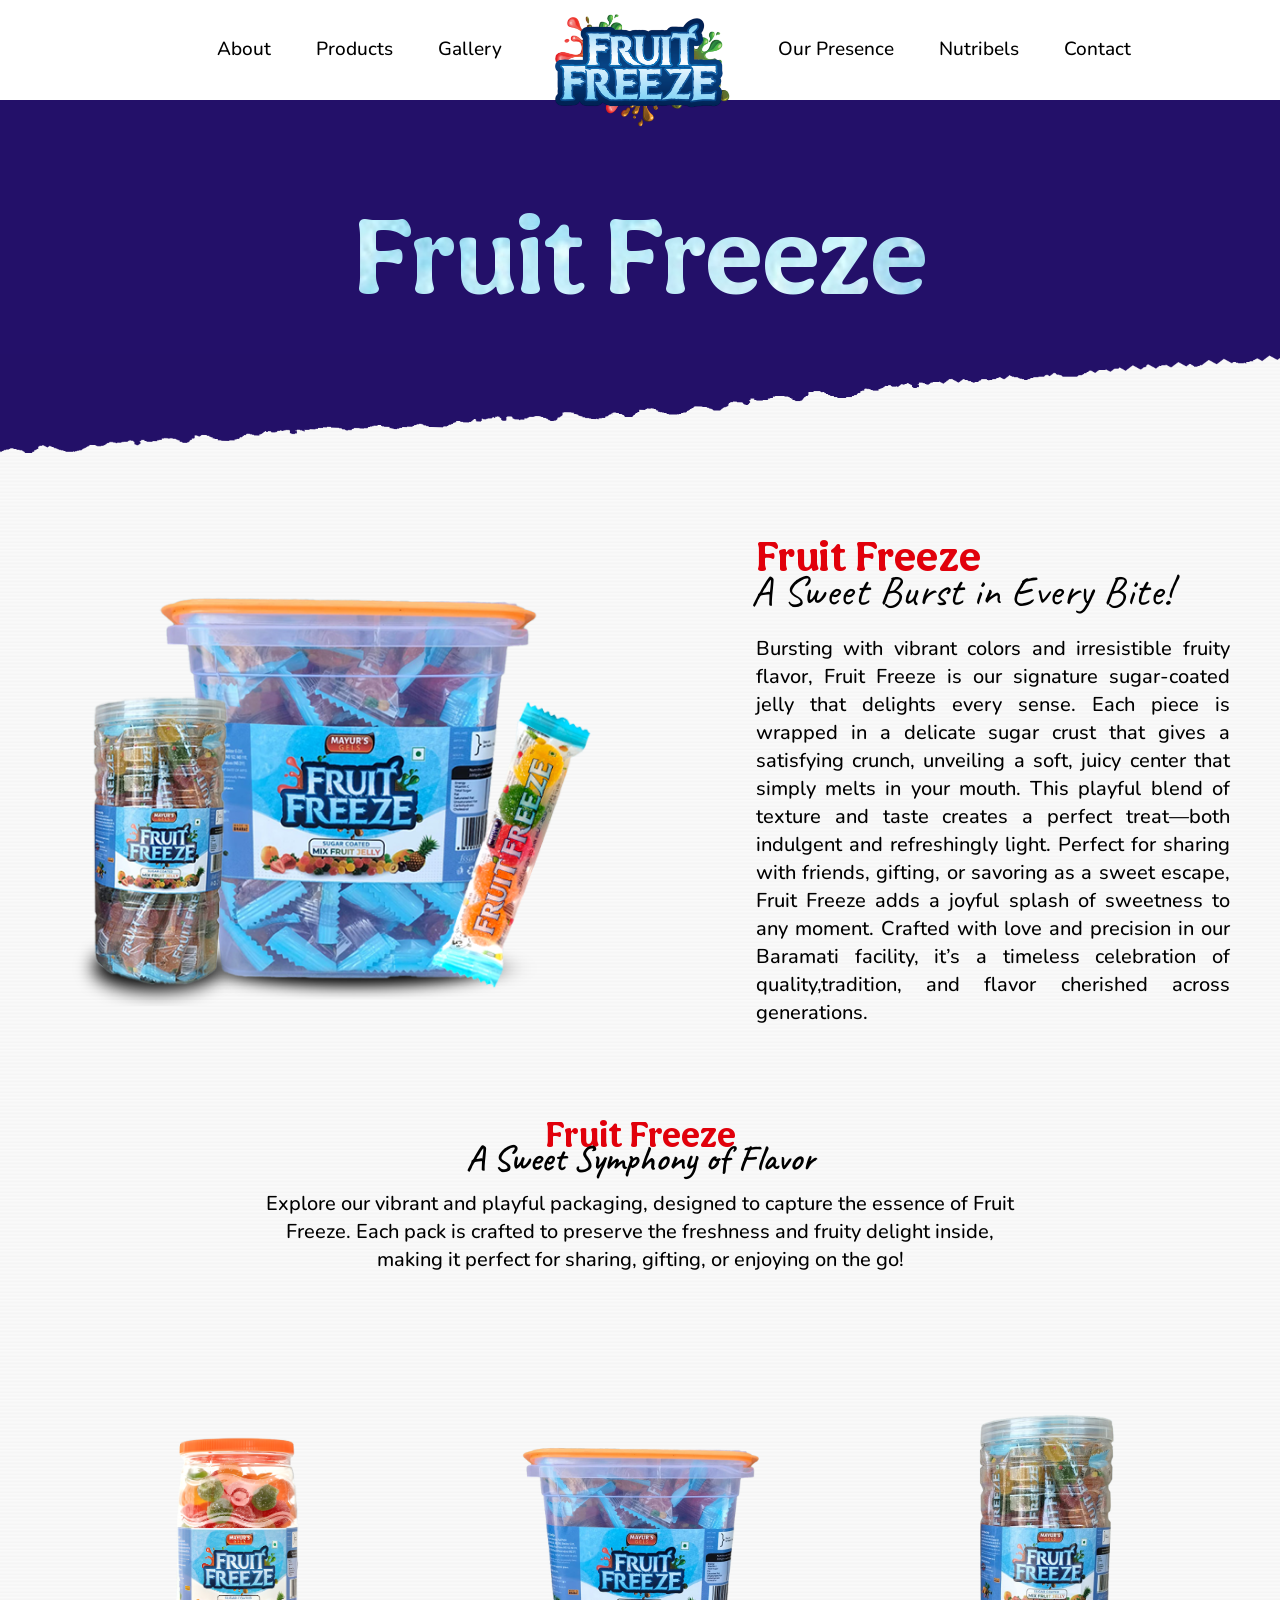
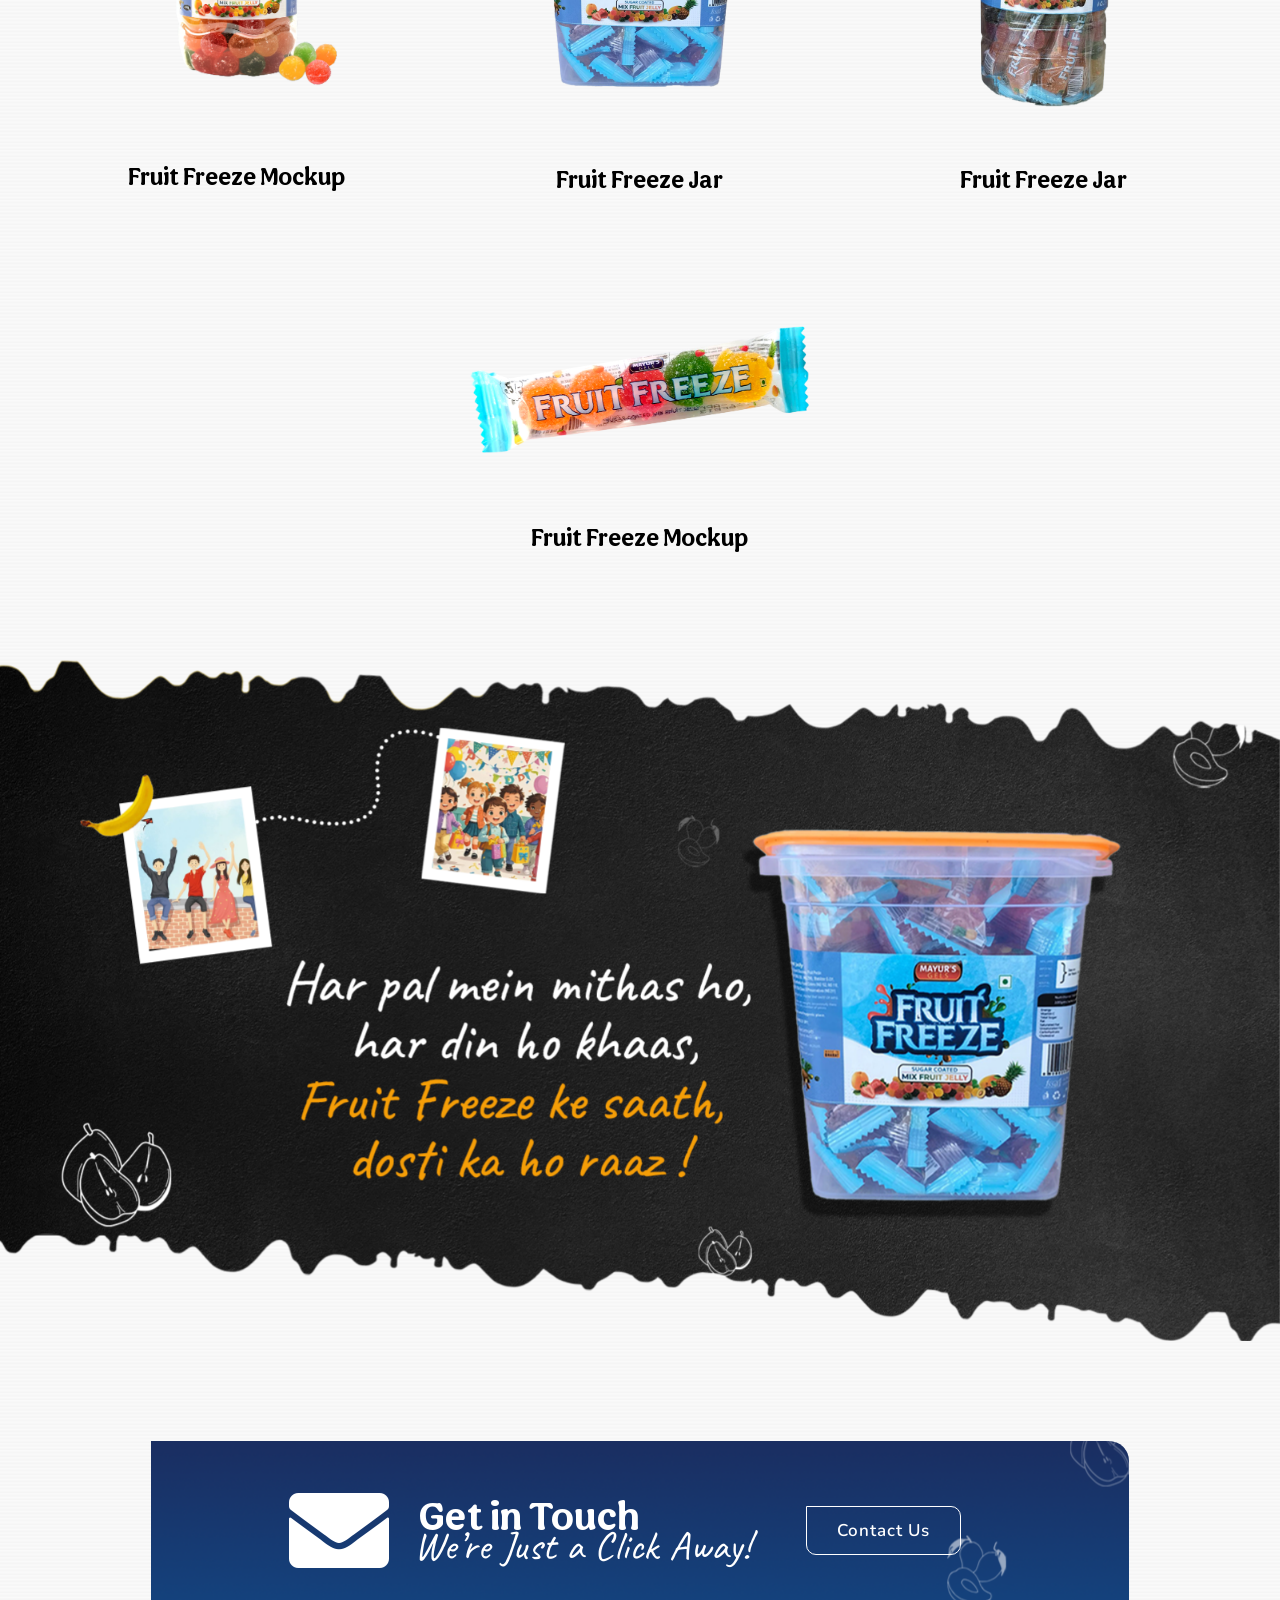
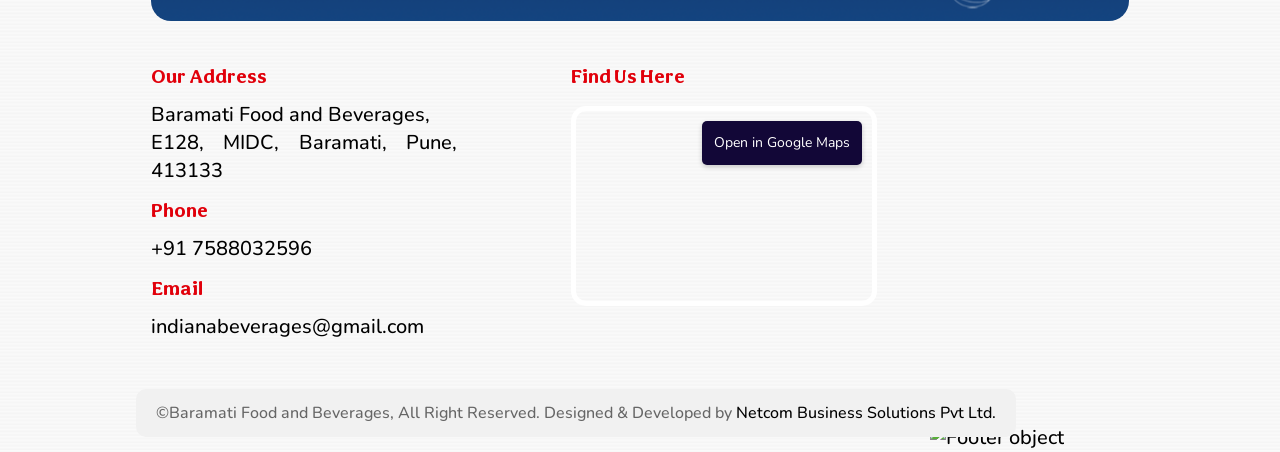
==== Products/Fruit Freeze.html @ d618f3f9 "first commit" ====
<!doctype html>
<html lang="en-US">

<!-- Added by HTTrack -->
<meta http-equiv="content-type" content="text/html;charset=UTF-8" /><!-- /Added by HTTrack -->

<head>
	<meta charset="UTF-8">
	<meta name="viewport" content="width=device-width, initial-scale=1">
	<link rel="profile" href="https://gmpg.org/xfn/11">


	<!-- This site is optimized with the Yoast SEO plugin v16.0.2 - https://yoast.com/wordpress/plugins/seo/ -->
	<title>Fruit Freeze | Baramati Foods and Beverages</title>
	<meta name="robots" content="index, follow, max-snippet:-1, max-image-preview:large, max-video-preview:-1" />
	<link rel="canonical" href="index.html" />
	<meta property="og:locale" content="en_US" />
	<meta property="og:type" content="article" />
	<meta property="og:title" content="About | Anand Namkeen" />
	<meta property="og:url" content="index.html" />
	<meta property="og:site_name" content="Anand Namkeen" />
	<meta property="article:modified_time" content="2021-05-14T07:44:01+00:00" />
	<meta name="twitter:card" content="summary_large_image" />
	<meta name="twitter:label1" content="Est. reading time">
	<meta name="twitter:data1" content="2 minutes">
	<script type="application/ld+json"
		class="yoast-schema-graph">{"@context":"https://schema.org","@graph":[{"@type":"WebSite","@id":"https://anandnamkeen.com/#website","url":"https://anandnamkeen.com/","name":"Anand Namkeen","description":"Just another WordPress site","potentialAction":[{"@type":"SearchAction","target":"https://anandnamkeen.com/?s={search_term_string}","query-input":"required name=search_term_string"}],"inLanguage":"en-US"},{"@type":"WebPage","@id":"https://anandnamkeen.com/about/#webpage","url":"https://anandnamkeen.com/about/","name":"About | Anand Namkeen","isPartOf":{"@id":"https://anandnamkeen.com/#website"},"datePublished":"2021-01-05T09:15:41+00:00","dateModified":"2021-05-14T07:44:01+00:00","breadcrumb":{"@id":"https://anandnamkeen.com/about/#breadcrumb"},"inLanguage":"en-US","potentialAction":[{"@type":"ReadAction","target":["https://anandnamkeen.com/about/"]}]},{"@type":"BreadcrumbList","@id":"https://anandnamkeen.com/about/#breadcrumb","itemListElement":[{"@type":"ListItem","position":1,"item":{"@type":"WebPage","@id":"http://anandnamkeen.com/","url":"http://anandnamkeen.com/","name":"Home"}},{"@type":"ListItem","position":2,"item":{"@type":"WebPage","@id":"https://anandnamkeen.com/about/","url":"https://anandnamkeen.com/about/","name":"About"}}]}]}</script>
	<!-- / Yoast SEO plugin. -->


	<link rel='dns-prefetch' href='http://www.google.com/' />
	<link rel='dns-prefetch' href='http://fonts.googleapis.com/' />
	<link rel='dns-prefetch' href='http://cdnjs.cloudflare.com/' />
	<link rel='dns-prefetch' href='http://s.w.org/' />
	<link rel="alternate" type="application/rss+xml" title="Anand Namkeen &raquo; Feed" href="../feed/index.html" />
	<link rel="alternate" type="application/rss+xml" title="Anand Namkeen &raquo; Comments Feed"
		href="../comments/feed/index.html" />
	<script>
		window._wpemojiSettings = { "baseUrl": "https:\/\/s.w.org\/images\/core\/emoji\/13.0.1\/72x72\/", "ext": ".png", "svgUrl": "https:\/\/s.w.org\/images\/core\/emoji\/13.0.1\/svg\/", "svgExt": ".svg", "source": { "concatemoji": "https:\/\/anandnamkeen.com\/wp-includes\/js\/wp-emoji-release.min.js?ver=5.6" } };
		!function (e, a, t) { var r, n, o, i, p = a.createElement("canvas"), s = p.getContext && p.getContext("2d"); function c(e, t) { var a = String.fromCharCode; s.clearRect(0, 0, p.width, p.height), s.fillText(a.apply(this, e), 0, 0); var r = p.toDataURL(); return s.clearRect(0, 0, p.width, p.height), s.fillText(a.apply(this, t), 0, 0), r === p.toDataURL() } function l(e) { if (!s || !s.fillText) return !1; switch (s.textBaseline = "top", s.font = "600 32px Arial", e) { case "flag": return !c([127987, 65039, 8205, 9895, 65039], [127987, 65039, 8203, 9895, 65039]) && (!c([55356, 56826, 55356, 56819], [55356, 56826, 8203, 55356, 56819]) && !c([55356, 57332, 56128, 56423, 56128, 56418, 56128, 56421, 56128, 56430, 56128, 56423, 56128, 56447], [55356, 57332, 8203, 56128, 56423, 8203, 56128, 56418, 8203, 56128, 56421, 8203, 56128, 56430, 8203, 56128, 56423, 8203, 56128, 56447])); case "emoji": return !c([55357, 56424, 8205, 55356, 57212], [55357, 56424, 8203, 55356, 57212]) }return !1 } function d(e) { var t = a.createElement("script"); t.src = e, t.defer = t.type = "text/javascript", a.getElementsByTagName("head")[0].appendChild(t) } for (i = Array("flag", "emoji"), t.supports = { everything: !0, everythingExceptFlag: !0 }, o = 0; o < i.length; o++)t.supports[i[o]] = l(i[o]), t.supports.everything = t.supports.everything && t.supports[i[o]], "flag" !== i[o] && (t.supports.everythingExceptFlag = t.supports.everythingExceptFlag && t.supports[i[o]]); t.supports.everythingExceptFlag = t.supports.everythingExceptFlag && !t.supports.flag, t.DOMReady = !1, t.readyCallback = function () { t.DOMReady = !0 }, t.supports.everything || (n = function () { t.readyCallback() }, a.addEventListener ? (a.addEventListener("DOMContentLoaded", n, !1), e.addEventListener("load", n, !1)) : (e.attachEvent("onload", n), a.attachEvent("onreadystatechange", function () { "complete" === a.readyState && t.readyCallback() })), (r = t.source || {}).concatemoji ? d(r.concatemoji) : r.wpemoji && r.twemoji && (d(r.twemoji), d(r.wpemoji))) }(window, document, window._wpemojiSettings);
	</script>
	<style>
		img.wp-smiley,
		img.emoji {
			display: inline !important;
			border: none !important;
			box-shadow: none !important;
			height: 1em !important;
			width: 1em !important;
			margin: 0 .07em !important;
			vertical-align: -0.1em !important;
			background: none !important;
			padding: 0 !important;
		}
	</style>
	<link rel='stylesheet' id='wp-block-library-css'
		href='../wp-includes/css/dist/block-library/style.min40df.css?ver=5.6' media='all' />
	<link rel='stylesheet' id='contact-form-7-css'
		href='../ast/plugins/contact-form-7/includes/css/styles9dff.css?ver=5.3.2' media='all' />
	<link rel='stylesheet' id='anand-namkeen-style-css' href='../ast/themes/anand-namkeen/style8a54.css?ver=1.0.0'
		media='all' />
	<link rel='stylesheet' id='anamkeen-Patua-One-Font-css-css'
		href='https://fonts.googleapis.com/css2?family=Patua+One&amp;display=swap&amp;ver=1.0' media='all' />
	<link rel='stylesheet' id='anamkeen-Caveat-Font-css-css'
		href='https://fonts.googleapis.com/css2?family=Caveat%3Awght%40400%3B500%3B600%3B700&amp;display=swap&amp;ver=1.0'
		media='all' />
	<link rel='stylesheet' id='anamkeen-Raleway-Font-css-css'
		href='https://fonts.googleapis.com/css2?family=Raleway%3Awght%40400%3B500%3B600%3B700&amp;display=swap&amp;ver=1.0'
		media='all' />
	<link rel='stylesheet' id='anamkeen-font-awesome-css-css'
		href='../../cdnjs.cloudflare.com/ajax/libs/font-awesome/5.15.1/css/all.min5152.css?ver=1.0' media='all' />
	<link rel='stylesheet' id='anamkeen-bootstrap-min-css-css'
		href='../ast/themes/anand-namkeen/css/bootstrap.min5152.css?ver=1.0' media='all' />
	<link rel='stylesheet' id='anamkeen-slick-css-css' href='../ast/themes/anand-namkeen/css/slick5152.css?ver=1.0'
		media='all' />
	<link rel='stylesheet' id='anamkeen-fancy-css-css'
		href='../ast/themes/anand-namkeen/css/jquery.fancybox.min5152.css?ver=1.0' media='all' />
	<link rel='stylesheet' id='anamkeen-main-css-css' href='../ast/themes/anand-namkeen/css/main40df.css?ver=5.6'
		media='all' />
	<link rel='stylesheet' id='anamkeen-media-query-css-css'
		href='../ast/themes/anand-namkeen/css/media-query40df.css?ver=5.6' media='all' />
	<link rel='stylesheet' id='js_composer_front-css'
		href='../ast/plugins/js_composer/assets/css/js_composer.minaec2.css?ver=6.4.1' media='all' />
	<script src='../wp-includes/js/jquery/jquery.min9d52.js?ver=3.5.1' id='jquery-core-js'></script>
	<script src='../wp-includes/js/jquery/jquery-migrate.mind617.js?ver=3.3.2' id='jquery-migrate-js'></script>
	<script id='anamkeen-ajax-script-js-extra'>
		var anamkeen_ajax_obj = { "ajaxurl": "https:\/\/anandnamkeen.com\/wp-admin\/admin-ajax.php" };
	</script>
	<script src='../ast/themes/anand-namkeen/js/simple-ajax-anamkeen40df.js?ver=5.6'
		id='anamkeen-ajax-script-js'></script>
	<link rel="https://api.w.org/" href="../wp-json/index.html" />
	<link rel="alternate" type="application/json" href="../wp-json/wp/v2/pages/335.json" />
	<link rel="EditURI" type="application/rsd+xml" title="RSD" href="../xmlrpc0db0.php?rsd" />
	<link rel="wlwmanifest" type="application/wlwmanifest+xml" href="../wp-includes/wlwmanifest.xml" />
	<meta name="generator" content="WordPress 5.6" />
	<link rel='shortlink' href='../index5294.html?p=335' />
	<link rel="alternate" type="application/json+oembed"
		href="../wp-json/oembed/1.0/embed740a.json?url=https%3A%2F%2Fanandnamkeen.com%2Fabout%2F" />
	<link rel="alternate" type="text/xml+oembed"
		href="../wp-json/oembed/1.0/embed3d59?url=https%3A%2F%2Fanandnamkeen.com%2Fabout%2F&amp;format=xml" />

	<link href="https://cdnjs.cloudflare.com/ajax/libs/font-awesome/5.15.4/css/all.min.css" rel="stylesheet">
	<link href="https://fonts.googleapis.com/css2?family=Nunito:wght@400;700&display=swap" rel="stylesheet">


	<style>
		.recentcomments a {
			display: inline !important;
			padding: 0 !important;
			margin: 0 !important;
		}
	</style>
	<meta name="generator" content="Powered by WPBakery Page Builder - drag and drop page builder for WordPress." />
	<link rel="icon" href="../OurImages/Logo/Favicon.png" sizes="32x32" />
	<link rel="icon" href="../OurImages/Logo/Favicon.png" sizes="192x192" />
	<link rel="apple-touch-icon" href="../OurImages/Logo/Favicon.png" />
	<meta name="msapplication-TileImage" content="../OurImages/Logo/Favicon.png" />
	<noscript>
		<style>
			.wpb_animate_when_almost_visible {
				opacity: 1;
			}
		</style>
	</noscript>
</head>

<body class="page-template-default page page-id-335 wpb-js-composer js-comp-ver-6.4.1 vc_responsive">
	<div class="main">
		<header class="mainheader">
			<div class="container">
				<div class="d-flex flex-wrap justify-content-between align-items-center w-100 position-relative">
					<div class="logo d-lg-flex d-xl-none">
						<a href="../index.html">
							<img src="../OurImages/Logo/Fruit freeze logo.png" alt="Mayur GELS" />
						</a>
						<!-- <div class="shop_btn mbl">
							<a href="#">Shop Now <i class="fas fa-shopping-cart"></i></a>
						</div> -->
					</div>
					<a href="javascript:void(0);" class="navbartoggle circleiconbtn">
						<i class="fa fa-bars"></i>
					</a>
					<div class="black-overlay"></div>
					<div class="headermenucol">
						<div class="menucol">
							<div class="navmenu">
								<ul id="menu-header-menu-left" class="">
									<li id="menu-item-147"
										class="mobilefirst menu-item menu-item-type-custom menu-item-object-custom menu-item-has-children menu-item-147">
										<a href="#">Products</a>
										<ul class="sub-menu">
											<li id="menu-item-177"
												class="menu-item menu-item-type-post_type menu-item-object-page menu-item-177">
												<a href="Fruit Freeze.html">Fruit Freeze</a>
											</li>
											<li id="menu-item-211"
												class="menu-item menu-item-type-post_type menu-item-object-page menu-item-211">
												<a href="./imaliChulbuli.html">Imali Chulbuli</a>
											</li>
											<li id="menu-item-213"
												class="menu-item menu-item-type-post_type menu-item-object-page menu-item-213">
												<a href="./jelfiee.html">Jelfiee</a>
											</li>
											<!-- <li id="menu-item-710" class="menu-item menu-item-type-post_type menu-item-object-page menu-item-710"><a href="fryums/index.html">Nutribels</a></li> -->
											<!-- <li id="menu-item-736"
												class="menu-item menu-item-type-post_type menu-item-object-page menu-item-736">
												<a href="#">Strawberry</a>
											</li> -->
											<li id="menu-item-736"
												class="menu-item menu-item-type-post_type menu-item-object-page menu-item-736">
												<a href="SweetheratPop.html">Sweet Heart Pops</a>
											</li>
										</ul>
									</li>
									<li id="menu-item-338"
										class="menu-item menu-item-type-post_type menu-item-object-page menu-item-338">
										<a href="../about/about.html">About</a>
									</li>
									<li id="menu-item-12"
										class="Mobilehide menu-item menu-item-type-custom menu-item-object-custom menu-item-has-children menu-item-12">
										<a href="">Products</a>
										<ul class="sub-menu">
											<li id="menu-item-178"
												class="menu-item menu-item-type-post_type menu-item-object-page menu-item-178">
												<a href="Fruit Freeze.html">Fruit Freeze</a>
											</li>
											<li id="menu-item-224"
												class="menu-item menu-item-type-post_type menu-item-object-page menu-item-224">
												<a href="./imaliChulbuli.html">Imali Chulbuli</a>
											</li>
											<li id="menu-item-226"
												class="menu-item menu-item-type-post_type menu-item-object-page menu-item-226">
												<a href="./jelfiee.html">Jelfiee</a>
											</li>
											<!-- <li id="menu-item-716" class="menu-item menu-item-type-post_type menu-item-object-page menu-item-716"><a href="fryums/index.html">Nutribels</a></li> -->
											<!-- <li id="menu-item-737"
												class="menu-item menu-item-type-post_type menu-item-object-page menu-item-737">
												<a href="#">Strawberry</a>
											</li> -->
											<li id="menu-item-737"
												class="menu-item menu-item-type-post_type menu-item-object-page menu-item-737">
												<a href="SweetheratPop.html">Sweet Heart Pops</a>
											</li>
										</ul>
									</li>
									<li id="menu-item-191"
										class="menu-item menu-item-type-post_type menu-item-object-page menu-item-191">
										<a href="../Gallery/Gallery.html">Gallery</a>
									</li>
								</ul>
							</div>
							<div class="logo d-xl-flex d-none">
								<a href="../index.html">
									<img src="../OurImages/Logo/Fruit freeze logo.png" alt="Mayur GELS" />
								</a>
							</div>
							<div class="navmenu">
								<ul id="menu-header-menu-right" class="">
									<li id="menu-item-873"
										class="menu-item menu-item-type-post_type menu-item-object-page menu-item-873">
										<a href="../OurPresence/OurPresence.html">Our Presence</a>
									</li>
									<li id="menu-item-232"
										class="menu-item menu-item-type-post_type menu-item-object-page menu-item-232">
										<a href="../Nutrible.html">Nutribels</a>
									</li>
									<li id="menu-item-181"
										class="menu-item menu-item-type-post_type menu-item-object-page menu-item-181">
										<a href="../contact/contact.html">Contact</a>
									</li>
									<!-- </ul>								<div class="shop_btn dsk">
									<a href="shop/index.html">Shop Now <i class="fas fa-shopping-cart"></i> </a>
								</div> -->
							</div>
						</div>
						<!-- <div class="menuobjectleaf">
							<img class="lazyload" data-src="OurImages/OtherImage/PEANUTS.png" alt="Menu Object">
						</div> -->

						<!-- --------- navbar fruit ------- -->
						<!-- <div class="menuobjectbottom">
							<img class="lazyload" data-src="OurImages/OtherImage/mixfruit-2.png" alt="Menu Object">
						</div> -->


						<div class="headerclose"><a href="#"><i class="fa fa-times"></i></a></div>
					</div>
				</div>
			</div>
		</header>
		<main>

			<section class="inner-header">
				<div class="breadcrumbrowblue">
					<div class="container">
						<div class="pagetitle fruitFreezePage">
							Fruit Freeze </div>
						<!-- <ul class="bread-crumb">
							<li class="breadcrumb_links_path_parent"><a href="../index.html" title="Home">Home</a></li>
							<li class="active">About</li>
						</ul> -->


						<style>
							.fruitFreezePage {
								background-image: url('../OurImages/Banner/FruitFreezeBG1.jpg');
								/* Adjust path to your image */
								background-size: cover;
								/* Ensures the image covers the text area */
								background-repeat: no-repeat;
								-webkit-background-clip: text;
								/* Clips the image to the text */
								-webkit-text-fill-color: transparent;
								/* Makes the text transparent to show the image */
								font-size: 110px;
								/* Adjust font size as needed */
								text-align: center;
								text-shadow: none !important;
								margin: 0;
								-webkit-font-smoothing: antialiased;
							}
						</style>


					</div>
				</div>
				<div class="divider-blue-inner w-100">
					<img class="lazyload" src="../OurImages/Banner/Blue-Divider.png" alt="divicer blue Object" />
				</div>
				<!-- <div class="leafbreadcumre position-absolute">
					<img class="lazyload"
						src="../OurImages/OtherImage/Footer-3.png"
						alt="divicer blue Object" style="height: 200px;">
				</div> -->
			</section>

			<style>
				.bread-crumb li.parent_brdcum {
					pointer-events: none;
				}
			</style>

			<div class="vc_row wpb_row vc_row-fluid">
				<div class="wpb_column vc_column_container vc_col-sm-12">
					<div class="vc_column-inner">
						<div class="wpb_wrapper">

							<section class="w-100 d-flex flex-wrap aboutcontentrow list-item ">
								<div class="container">
									<div class="row justify-content-between">
										<div class="col-11 col-lg-6 wow fadeInLeft">
											<img src="../OurImages/Banner/fruit freeze.png" alt="Fruit Freeze"
												class="lazyload" />
										</div>
										<div class="col-lg-6 col-xl-5 wow fadeInRight">
											<h1 class="lgtitle60 ">Fruit Freeze<span>A Sweet Burst in Every Bite!

												</span></h1>
											<p>Bursting with vibrant colors and irresistible fruity flavor, Fruit Freeze
												is our signature sugar-coated jelly that delights every sense. Each
												piece is wrapped in a delicate sugar crust that gives a satisfying
												crunch, unveiling a soft, juicy center that simply melts in your mouth.
												This playful blend of texture and taste creates a perfect treat—both
												indulgent and refreshingly light. Perfect for sharing with friends,
												gifting, or savoring as a sweet escape, Fruit Freeze adds a joyful
												splash of sweetness to any moment. Crafted with love and precision in
												our Baramati facility, it’s a timeless celebration of quality,tradition,
												and flavor cherished across generations. </p>

										</div>
									</div>
								</div>
							</section>

							<section class="w-100 d-flex flex-wrap productlistingrow ">
								<div class="container">
									<div class="row justify-content-center mb-100">
										<div class="col-lg-8">
											<h1>Fruit Freeze <span> A Sweet Symphony of Flavor</span></h1>
											<p style="text-align: center;">Explore our vibrant and playful packaging,
												designed to capture the
												essence of Fruit Freeze. Each pack is crafted to preserve the freshness
												and fruity delight inside, making it perfect for sharing, gifting, or
												enjoying on the go!
											</p>

										</div>
									</div>
									<div class="row justify-content-center">
										<div class="col-12 col-md-6 col-lg-4 productItem wow fadeInDown">
											<a id="1176" data-post="products_cpt" href="#"
												class="productitem ProductToggle">
												<div class="prothumb mockup1">
													<img class="lazyload "
														src="../OurImages/ProductPNG/fruitfrezzernewjar - Product.png"
														alt="Cheese Popcorn" />
												</div>
												<h2>Fruit Freeze Mockup</h2>
											</a>
										</div>

										<div class="col-12 col-md-6 col-lg-4 productItem wow fadeInDown">
											<a id="1173" data-post="products_cpt" href="#"
												class="productitem ProductToggle">
												<div class="prothumb mockup1">
													<img class="lazyload"
														src="../OurImages/ProductPNG/Fruit freeze jar 1.png"
														alt="Salted Popcorn" />
												</div>
												<h2>Fruit Freeze Jar </h2>
											</a>
										</div>

										<div class="col-12 col-md-6 col-lg-4 productItem wow fadeInDown">
											<a id="324" data-post="products_cpt" href="#"
												class="productitem ProductToggle">
												<div class="prothumb jar">
													<img class="lazyload"
														src="../OurImages/ProductPNG/Fruit freeze jar 2.png"
														alt="Makai Pop" />
												</div>
												<h2>Fruit Freeze Jar</h2>
											</a>
										</div>

										<div class="col-12 col-md-6 col-lg-4 productItem wow fadeInDown">
											<a id="321" data-post="products_cpt" href="#"
												class="productitem ProductToggle">
												<div class="prothumb mockup2 ">
													<img class="lazyload"
														src="../OurImages/ProductPNG/Fruit freeze mockup.png"
														alt="Makai Munch" />
												</div>
												<h2>Fruit Freeze Mockup</h2>
											</a>
										</div>

										<style>
											@media screen and (max-width: 1199px) {
												.productlistingrow .prothumb::before {
													display: none;
												}
											}

											@media screen and (max-width: 576px) {
												.mockup1 img {
													width: 354px !important;
												}

												.jar img {
													width: 390px !important;
												}

												.mockup2 img {
													height: 223px !important;
													width: 347px !important;
												}

												.fruitFreezebannerproduct {
													height: 248px;
												}

											}
										</style>

									</div>
								</div>
								<!-- <div class="pro-top-leaf position-absolute">
									<img data-src="https://anandnamkeen.com/ast/themes/anand-namkeen/images/bottom-leaf.webp"
										class="lazyload" alt="Object Top" />
								</div> -->
							</section>




						</div>
					</div>
				</div>
			</div>


			<section class="product-slider d-inline-block w-100 position-relative ">
				<div id="carouselProduct" class="carousel slide carousel-fade">
					<!-- <ol class="carousel-indicators d-flex d-sm-none">
						<li data-target="#carouselProduct" data-slide-to="0" class="active"></li>

						<li data-target="#carouselProduct" data-slide-to="1"></li>

						<li data-target="#carouselProduct" data-slide-to="2"></li>

						<li data-target="#carouselProduct" data-slide-to="3"></li>

					</ol> -->
					<div class="carousel-inner" style="margin-top: 10px !important;">
						<div class="carousel-item active itembanner">
							<img src="../OurImages/Banner/fruitfreezerproduct.png"
								alt="Jitne aasman mein sitaare hain, utni is mein sev hai" style="width: 2000px;"
								class="fruitFreezebannerproduct" />
							<!-- <img src="./OurImages/Banner/itembanner3.png"
								class="d-block d-sm-none"
								alt="Jitne aasman mein sitaare hain, utni is mein sev hai" />  -->

							<!-- <div class="carousel-caption">
								<div class="container">
									<div class="sliderfadeInLeft animated lgtitle70">
										<span>Har pal mein mithas ho, har din ho khaas,
											<br /><i>Fruit Freeze ke saath, dosti ka ho raaz !</i>
										</span>
									</div>
								</div>
							</div> -->

						</div>
					</div>

				</div>



				<!-- <div class="pro-top-leaf position-absolute wow fadeInRight">
					<img data-src="OurImages/OtherImage/mix2.png"
						class=" mixfruit lazyload position-relative popup" alt="Leaf Object Top" style="height:300px;-webkit-filter: drop-shadow(5px 5px 5px #222 );
filter: drop-shadow(5px 5px 5px #222); transform: translateY(-105px) !important;" />
				</div>
				<div class="pro-bottom-leaf position-absolute wow fadeInLeft">
					<img data-src="OurImages/OtherImage/pineapple.png"
						class="pineapple lazyload position-relative popup" alt="Bottom Object Top"
						style="height: 350px;  -webkit-filter: drop-shadow(5px 5px 5px #222 );
filter: drop-shadow(5px 5px 5px #222);     transform: translateX(-58px) !important;" />
					<style>
						@media screen and (max-width: 1440px) {
							.pineapple {
								height: 261px !important;
							}

							.mixfruit {
								height: 230px !important;
								margin-top: 72px !important;
							}

							.tamrindimli {
								transform: translateX(-45px) !important;
							}
						}
					</style>


				</div> -->


			</section>

		</main>

		<footer class="footermain w-100 d-inline-block" style="margin-top: -50px !important;">

			<div class="footerobjectright">
				<img src="../OurImages/OtherImage/Footer-5.png" class="lazyload" alt="Footer object"
					style="height: 450px; width: 450px;">
			</div>
			<div class="container">
				<div class="row justify-content-center">
					<div class="col-lg-11 col-xl-10 px-0 d-flex flex-wrap align-itmes-start">
						<div class="col-12">
							<div
								class="instafollowcol d-flex justify-content-start justify-content-sm-center align-items-center flex-wrap">
								<div class="hearticon position-absolute">
									<!-- <img src="ast/themes/anand-namkeen/images/heart-insta.svg" alt=""> -->
								</div>
								<div class="shareicon position-absolute">
									<!-- <img src="ast/themes/anand-namkeen/images/share-insta.svg" alt=""> -->
								</div>
								<div class="instaiconcol">
									<i class="fas fa-envelope"></i>

									<div class="instabtncol">
										<div class="lgtitle60">Get in Touch <span>We’re Just a Click Away!</span></div>
										<a target="_blank" href="#" class="btn-theme btn-theme-white">Contact Us</a>
									</div>
								</div>

							</div>
						</div>
						<!-- <div class="footerlink px-3">
                	<div class="titlecolfooter">Useful Links</div><ul id="menu-footer-menu" class=""><li id="menu-item-184" class="menu-item menu-item-type-post_type menu-item-object-page menu-item-184"><a href="namkeen/index.html">Namkeen</a></li>
<li id="menu-item-227" class="menu-item menu-item-type-post_type menu-item-object-page menu-item-227"><a href="wafers/index.html">Wafers</a></li>
<li id="menu-item-229" class="menu-item menu-item-type-post_type menu-item-object-page menu-item-229"><a href="makai/index.html">Makai</a></li>
<li id="menu-item-717" class="menu-item menu-item-type-post_type menu-item-object-page menu-item-717"><a href="fryums/index.html">Fryums</a></li>
<li id="menu-item-735" class="menu-item menu-item-type-post_type menu-item-object-page menu-item-735"><a href="sweets/index.html">Sweets</a></li>
<li id="menu-item-339" class="menu-item menu-item-type-post_type menu-item-object-page menu-item-339"><a href="about/index.html">About</a></li>
<li id="menu-item-190" class="menu-item menu-item-type-post_type menu-item-object-page menu-item-190"><a href="dealership/index.html">Dealership</a></li>
<li id="menu-item-341" class="menu-item menu-item-type-post_type menu-item-object-page menu-item-341"><a href="careers/index.html">Careers</a></li>
<li id="menu-item-342" class="menu-item menu-item-type-post_type menu-item-object-page menu-item-342"><a href="contact/index.html">Contact</a></li>
</ul>                </div> -->
						<div class="col-sm-8 col-md-5 col-xl-4 addresscol">
							<div class="titlecolfooter">Our Address</div>
							<p>Baramati Food and Beverages, <br>E128, MIDC, Baramati, Pune, 413133</p>
							<div class="mailcol"><span>Phone</span>
								<div class="mailtarget">
									<a href="tel:7588032596 ">+91 7588032596 </a>
								</div>
							</div>
							<div class="mailcol mt-15"><span>Email</span>
								<div class="mailtarget">
									<a href="mailto:indianabeverages@gmail.com
									">indianabeverages@gmail.com
									</a>
								</div>
							</div>
							<br>

						</div>
						<div class="col-12 col-md-4 col-xl-4 offset-xl-1">

							<!-- <div class="socialcol">
								<ul>
									<li><a href="https://www.facebook.com/anandnamkeen" target="_blank"><i
												class="fab fa-facebook"></i></a></li>
									<li><a href="https://www.instagram.com/anandnamkeen/?hl=en" target="_blank"><i
												class="fab fa-instagram"></i></a></li>
									<li><a href="https://www.linkedin.com/company/78080773/admin/dashboard/"
											target="_blank"><i class="fab fa-linkedin-in"></i></a></li>
								</ul>
							</div> -->
							<div>
								<h5 class="titlecolfooter mb-3">Find Us Here</h5>
								<div class="map-container">
									<iframe
										src="https://www.google.com/maps/embed?pb=!1m18!1m12!1m3!1d3790.04397458255!2d74.61017521089808!3d18.207902878578526!2m3!1f0!2f0!3f0!3m2!1i1024!2i768!4f13.1!3m3!1m2!1s0x1144998eaede46ab%3A0x2529e19a45a4b22!2sBaramati%20Food%20%26%20Beverages!5e0!3m2!1sen!2sin!4v1746597786104!5m2!1sen!2sin"
										width="100%" height="200" style="border:0;" allowfullscreen="" loading="lazy">
									</iframe>
									<div class="map-overlay">
										<button onclick="openGoogleMaps()" title="Open in Google Maps">
											Open in Google Maps
										</button>
									</div>
								</div>

							</div>

						</div>
						<div class="copyright">
							<p style="text-align: center;">&copy;Baramati Food and Beverages, All Right Reserved.
								Designed & Developed by <a href="https://www.netcom-india.com/" target="_blank"> Netcom
									Business Solutions Pvt Ltd.</a></p>
						</div>
					</div>

				</div>
			</div>
			<style>
				.map-container {
					position: relative;
					overflow: hidden;
					/* Ensures the border-radius applies properly */
					border-radius: 15px;
					/* Rounded corners */
					border: 5px solid #ffffff;
					/* Matching theme color */
					margin: 20px 0;
					/* Adds spacing around the map */
					height: 200px;
					/* Fixed height for consistent layout */
				}

				.map-container iframe {
					display: block;
					width: 100%;
					height: 100%;
					border: none;
					/* Removes the default iframe border */
					border-radius: 15px;
					/* Ensures the iframe inherits the rounded corners */
				}

				.map-overlay {
					position: absolute;
					top: 10px;
					right: 10px;
					z-index: 10;
				}

				.map-overlay button {
					background-color: #120737;
					/* Matches the theme */
					color: #fff;
					border: none;
					padding: 8px 12px;
					border-radius: 5px;
					cursor: pointer;
					font-size: 14px;
					box-shadow: 0 2px 5px rgba(0, 0, 0, 0.2);
					transition: background-color 0.3s;
				}

				.map-overlay button:hover {
					background-color: #ff0000;
				}

				.copyright {
					text-align: center;
					font-size: 16px;
					color: #666;
					padding: 10px 20px;
					margin-top: 20px;
					background-color: #f1f1f1;
					/* Matches the overall footer design */
					border-radius: 10px;
				}

				@media (max-width: 1200px) {
					.copyright {
						font-size: 13px;
						/* Adjust font size for medium screens */
						margin-top: 15px;
					}
				}

				@media (max-width: 768px) {
					.copyright {
						font-size: 12px;
						/* Adjust font size for smaller screens */
						padding: 8px 15px;
						/* Reduced padding */
						margin-top: 10px;
					}
				}

				@media (max-width: 480px) {
					.copyright {
						font-size: 11px;
						/* Further adjust font size for extra small screens */
						padding: 5px 10px;
						/* Compact padding for very small screens */
						margin-top: 5px;
					}
				}
			</style>
		</footer>

	</div>
	<script>
		document.addEventListener('wpcf7mailsent', function (event) {
			if ('814' == event.detail.contactFormId) {
				location = '../export/thank-you/index.html';
			}
			else {
				location = '../thank-you/index.html';
			}
		}, false);
	</script>
	<script id='contact-form-7-js-extra'>
		var wpcf7 = { "apiSettings": { "root": "https:\/\/anandnamkeen.com\/wp-json\/contact-form-7\/v1", "namespace": "contact-form-7\/v1" } };
	</script>
	<script src='../ast/plugins/contact-form-7/includes/js/scripts9dff.js?ver=5.3.2' id='contact-form-7-js'></script>
	<script src='../../www.google.com/recaptcha/api8754.js?render=6LfjxJQaAAAAAD6nGoRrUm8qgoPn7q9ystwGpGDQ&amp;ver=3.0'
		id='google-recaptcha-js'></script>
	<script id='wpcf7-recaptcha-js-extra'>
		var wpcf7_recaptcha = { "sitekey": "6LfjxJQaAAAAAD6nGoRrUm8qgoPn7q9ystwGpGDQ", "actions": { "homepage": "homepage", "contactform": "contactform" } };
	</script>
	<script src='../ast/plugins/contact-form-7/modules/recaptcha/script9dff.js?ver=5.3.2'
		id='wpcf7-recaptcha-js'></script>
	<script src='../ast/themes/anand-namkeen/js/bootstrap.min40df.js?ver=5.6'
		id='anamkeen-jquery-bootstrap-min-js-js'></script>
	<script src='../ast/themes/anand-namkeen/js/wow40df.js?ver=5.6' id='anamkeen-jquery-wow-js-js'></script>
	<script src='../ast/themes/anand-namkeen/js/slick.min40df.js?ver=5.6' id='anamkeen-jquery-slick-min-js-js'></script>
	<script src='../ast/themes/anand-namkeen/js/jquery.fancybox.min40df.js?ver=5.6'
		id='anamkeen-jquery-fancy-min-js-js'></script>
	<script src='../ast/themes/anand-namkeen/js/main40df.js?ver=5.6' id='anamkeen-jquery-main-js-js'></script>
	<script src='../ast/themes/anand-namkeen/js/lazysizes.min40df.js?ver=5.6'
		id='anamkeen-jquery-lazysizes-js-js'></script>
	<script src='../wp-includes/js/wp-embed.min40df.js?ver=5.6' id='wp-embed-js'></script>
	<script src='../ast/plugins/js_composer/assets/js/dist/js_composer_front.minaec2.js?ver=6.4.1'
		id='wpb_composer_front_js-js'></script>
	<script>
		window.lazySizesConfig = window.lazySizesConfig || {};
		// window.lazySizesConfig.lazyClass = 'lazy';
		lazySizesConfig.srcAttr = 'data-original';
		console.log('hello');
		function lazyLoadWhenVisible() {
			const observer = new IntersectionObserver(function (records, observer) {
				records.forEach(function (record) {
					const el = record.target;
					if (!el.src && record.isIntersecting) {
						el.src = el.dataset.src;
						delete el.dataset.src;
						observer.unobserve(el);
					}
				});
			}, {
				// rootMargin: '100px',
			});

			const els = document.querySelectorAll('img[data-src],iframe[data-src]');
			console.log(els);
			[].forEach.call(els, function (el) {
				observer.observe(el);
			});
		}

		function loadIOPolyfillIfNeeded() {
			if ('IntersectionObserver' in window) {
				return Promise.resolve();
			}

			// Note: chrome 41 doesn't support arrow functions
			return new Promise(function (resolve, reject) {
				const s = document.createElement('script');
				s.async = true;
				s.src = '../../cdn.polyfill.io/v2/polyfillc677.js?features=IntersectionObserver'; ///https://unpkg.com/intersection-observer/intersection-observer.js
				s.onload = resolve;
				s.onerror = reject;
				document.body.appendChild(s);
				// await import('../node_modules/intersection-observer/intersection-observer.js');
			});
		}
	</script>
	<script nomodule>
		loadIOPolyfillIfNeeded().then(lazyLoadWhenVisible);
	</script>
</body>



</html>
---- wp-includes/css/dist/block-library/style.min40df.css ----
:root{--wp-admin-theme-color:#007cba;--wp-admin-theme-color-darker-10:#006ba1;--wp-admin-theme-color-darker-20:#005a87}#start-resizable-editor-section{display:none}.wp-block-audio figcaption{margin-top:.5em;margin-bottom:1em}.wp-block-audio audio{width:100%;min-width:300px}.wp-block-button__link{color:#fff;background-color:#32373c;border:none;border-radius:1.55em;box-shadow:none;cursor:pointer;display:inline-block;font-size:1.125em;padding:.667em 1.333em;text-align:center;text-decoration:none;overflow-wrap:break-word}.wp-block-button__link:active,.wp-block-button__link:focus,.wp-block-button__link:hover,.wp-block-button__link:visited{color:#fff}.wp-block-button__link.aligncenter{text-align:center}.wp-block-button__link.alignright{text-align:right}.wp-block-button.is-style-squared,.wp-block-button__link.wp-block-button.is-style-squared{border-radius:0}.wp-block-button.no-border-radius,.wp-block-button__link.no-border-radius{border-radius:0!important}.is-style-outline>.wp-block-button__link,.wp-block-button__link.is-style-outline{border:2px solid}.is-style-outline>.wp-block-button__link:not(.has-text-color),.wp-block-button__link.is-style-outline:not(.has-text-color){color:#32373c}.is-style-outline>.wp-block-button__link:not(.has-background),.wp-block-button__link.is-style-outline:not(.has-background){background-color:transparent}.wp-block-buttons .wp-block-button{display:inline-block;margin-right:.5em;margin-bottom:.5em}.wp-block-buttons .wp-block-button:last-child{margin-right:0}.wp-block-buttons.alignright .wp-block-button{margin-right:0;margin-left:.5em}.wp-block-buttons.alignright .wp-block-button:first-child{margin-left:0}.wp-block-buttons.alignleft .wp-block-button{margin-left:0;margin-right:.5em}.wp-block-buttons.alignleft .wp-block-button:last-child{margin-right:0}.wp-block-button.aligncenter,.wp-block-buttons.aligncenter,.wp-block-calendar{text-align:center}.wp-block-calendar tbody td,.wp-block-calendar th{padding:.25em;border:1px solid #ddd}.wp-block-calendar tfoot td{border:none}.wp-block-calendar table{width:100%;border-collapse:collapse}.wp-block-calendar table th{font-weight:400;background:#ddd}.wp-block-calendar a{text-decoration:underline}.wp-block-calendar table caption,.wp-block-calendar table tbody{color:#40464d}.wp-block-categories.alignleft{margin-right:2em}.wp-block-categories.alignright{margin-left:2em}.wp-block-code code{white-space:pre-wrap;overflow-wrap:break-word}.wp-block-columns{display:flex;margin-bottom:1.75em;flex-wrap:wrap}@media (min-width:782px){.wp-block-columns{flex-wrap:nowrap}}.wp-block-columns.has-background{padding:1.25em 2.375em}.wp-block-columns.are-vertically-aligned-top{align-items:flex-start}.wp-block-columns.are-vertically-aligned-center{align-items:center}.wp-block-columns.are-vertically-aligned-bottom{align-items:flex-end}.wp-block-column{flex-grow:1;min-width:0;word-break:break-word;overflow-wrap:break-word}@media (max-width:599px){.wp-block-column{flex-basis:100%!important}}@media (min-width:600px) and (max-width:781px){.wp-block-column:not(:only-child){flex-basis:calc(50% - 1em)!important;flex-grow:0}.wp-block-column:nth-child(2n){margin-left:2em}}@media (min-width:782px){.wp-block-column{flex-basis:0;flex-grow:1}.wp-block-column[style*=flex-basis]{flex-grow:0}.wp-block-column:not(:first-child){margin-left:2em}}.wp-block-column.is-vertically-aligned-top{align-self:flex-start}.wp-block-column.is-vertically-aligned-center{-ms-grid-row-align:center;align-self:center}.wp-block-column.is-vertically-aligned-bottom{align-self:flex-end}.wp-block-column.is-vertically-aligned-bottom,.wp-block-column.is-vertically-aligned-center,.wp-block-column.is-vertically-aligned-top{width:100%}.wp-block-cover,.wp-block-cover-image{position:relative;background-size:cover;background-position:50%;min-height:430px;height:100%;width:100%;display:flex;justify-content:center;align-items:center;padding:1em;box-sizing:border-box}.wp-block-cover-image.has-parallax,.wp-block-cover.has-parallax{background-attachment:fixed}@supports (-webkit-overflow-scrolling:touch){.wp-block-cover-image.has-parallax,.wp-block-cover.has-parallax{background-attachment:scroll}}@media (prefers-reduced-motion:reduce){.wp-block-cover-image.has-parallax,.wp-block-cover.has-parallax{background-attachment:scroll}}.wp-block-cover-image.is-repeated,.wp-block-cover.is-repeated{background-repeat:repeat;background-size:auto}.wp-block-cover-image.has-background-dim:not([class*=-background-color]),.wp-block-cover.has-background-dim:not([class*=-background-color]){background-color:#000}.wp-block-cover-image.has-background-dim:before,.wp-block-cover.has-background-dim:before{content:"";background-color:inherit}.wp-block-cover-image.has-background-dim:not(.has-background-gradient):before,.wp-block-cover-image .wp-block-cover__gradient-background,.wp-block-cover.has-background-dim:not(.has-background-gradient):before,.wp-block-cover .wp-block-cover__gradient-background{position:absolute;top:0;left:0;bottom:0;right:0;z-index:1;opacity:.5}.wp-block-cover-image.has-background-dim.has-background-dim-10 .wp-block-cover__gradient-background,.wp-block-cover-image.has-background-dim.has-background-dim-10:not(.has-background-gradient):before,.wp-block-cover.has-background-dim.has-background-dim-10 .wp-block-cover__gradient-background,.wp-block-cover.has-background-dim.has-background-dim-10:not(.has-background-gradient):before{opacity:.1}.wp-block-cover-image.has-background-dim.has-background-dim-20 .wp-block-cover__gradient-background,.wp-block-cover-image.has-background-dim.has-background-dim-20:not(.has-background-gradient):before,.wp-block-cover.has-background-dim.has-background-dim-20 .wp-block-cover__gradient-background,.wp-block-cover.has-background-dim.has-background-dim-20:not(.has-background-gradient):before{opacity:.2}.wp-block-cover-image.has-background-dim.has-background-dim-30 .wp-block-cover__gradient-background,.wp-block-cover-image.has-background-dim.has-background-dim-30:not(.has-background-gradient):before,.wp-block-cover.has-background-dim.has-background-dim-30 .wp-block-cover__gradient-background,.wp-block-cover.has-background-dim.has-background-dim-30:not(.has-background-gradient):before{opacity:.3}.wp-block-cover-image.has-background-dim.has-background-dim-40 .wp-block-cover__gradient-background,.wp-block-cover-image.has-background-dim.has-background-dim-40:not(.has-background-gradient):before,.wp-block-cover.has-background-dim.has-background-dim-40 .wp-block-cover__gradient-background,.wp-block-cover.has-background-dim.has-background-dim-40:not(.has-background-gradient):before{opacity:.4}.wp-block-cover-image.has-background-dim.has-background-dim-50 .wp-block-cover__gradient-background,.wp-block-cover-image.has-background-dim.has-background-dim-50:not(.has-background-gradient):before,.wp-block-cover.has-background-dim.has-background-dim-50 .wp-block-cover__gradient-background,.wp-block-cover.has-background-dim.has-background-dim-50:not(.has-background-gradient):before{opacity:.5}.wp-block-cover-image.has-background-dim.has-background-dim-60 .wp-block-cover__gradient-background,.wp-block-cover-image.has-background-dim.has-background-dim-60:not(.has-background-gradient):before,.wp-block-cover.has-background-dim.has-background-dim-60 .wp-block-cover__gradient-background,.wp-block-cover.has-background-dim.has-background-dim-60:not(.has-background-gradient):before{opacity:.6}.wp-block-cover-image.has-background-dim.has-background-dim-70 .wp-block-cover__gradient-background,.wp-block-cover-image.has-background-dim.has-background-dim-70:not(.has-background-gradient):before,.wp-block-cover.has-background-dim.has-background-dim-70 .wp-block-cover__gradient-background,.wp-block-cover.has-background-dim.has-background-dim-70:not(.has-background-gradient):before{opacity:.7}.wp-block-cover-image.has-background-dim.has-background-dim-80 .wp-block-cover__gradient-background,.wp-block-cover-image.has-background-dim.has-background-dim-80:not(.has-background-gradient):before,.wp-block-cover.has-background-dim.has-background-dim-80 .wp-block-cover__gradient-background,.wp-block-cover.has-background-dim.has-background-dim-80:not(.has-background-gradient):before{opacity:.8}.wp-block-cover-image.has-background-dim.has-background-dim-90 .wp-block-cover__gradient-background,.wp-block-cover-image.has-background-dim.has-background-dim-90:not(.has-background-gradient):before,.wp-block-cover.has-background-dim.has-background-dim-90 .wp-block-cover__gradient-background,.wp-block-cover.has-background-dim.has-background-dim-90:not(.has-background-gradient):before{opacity:.9}.wp-block-cover-image.has-background-dim.has-background-dim-100 .wp-block-cover__gradient-background,.wp-block-cover-image.has-background-dim.has-background-dim-100:not(.has-background-gradient):before,.wp-block-cover.has-background-dim.has-background-dim-100 .wp-block-cover__gradient-background,.wp-block-cover.has-background-dim.has-background-dim-100:not(.has-background-gradient):before{opacity:1}.wp-block-cover-image.alignleft,.wp-block-cover-image.alignright,.wp-block-cover.alignleft,.wp-block-cover.alignright{max-width:290px;width:100%}.wp-block-cover-image:after,.wp-block-cover:after{display:block;content:"";font-size:0;min-height:inherit}@supports ((position:-webkit-sticky) or (position:sticky)){.wp-block-cover-image:after,.wp-block-cover:after{content:none}}.wp-block-cover-image.aligncenter,.wp-block-cover-image.alignleft,.wp-block-cover-image.alignright,.wp-block-cover.aligncenter,.wp-block-cover.alignleft,.wp-block-cover.alignright{display:flex}.wp-block-cover-image .wp-block-cover__inner-container,.wp-block-cover .wp-block-cover__inner-container{width:100%;z-index:1;color:#fff}.wp-block-cover-image .wp-block-subhead:not(.has-text-color),.wp-block-cover-image h1:not(.has-text-color),.wp-block-cover-image h2:not(.has-text-color),.wp-block-cover-image h3:not(.has-text-color),.wp-block-cover-image h4:not(.has-text-color),.wp-block-cover-image h5:not(.has-text-color),.wp-block-cover-image h6:not(.has-text-color),.wp-block-cover-image p:not(.has-text-color),.wp-block-cover .wp-block-subhead:not(.has-text-color),.wp-block-cover h1:not(.has-text-color),.wp-block-cover h2:not(.has-text-color),.wp-block-cover h3:not(.has-text-color),.wp-block-cover h4:not(.has-text-color),.wp-block-cover h5:not(.has-text-color),.wp-block-cover h6:not(.has-text-color),.wp-block-cover p:not(.has-text-color){color:inherit}.wp-block-cover-image.is-position-top-left,.wp-block-cover.is-position-top-left{align-items:flex-start;justify-content:flex-start}.wp-block-cover-image.is-position-top-center,.wp-block-cover.is-position-top-center{align-items:flex-start;justify-content:center}.wp-block-cover-image.is-position-top-right,.wp-block-cover.is-position-top-right{align-items:flex-start;justify-content:flex-end}.wp-block-cover-image.is-position-center-left,.wp-block-cover.is-position-center-left{align-items:center;justify-content:flex-start}.wp-block-cover-image.is-position-center-center,.wp-block-cover.is-position-center-center{align-items:center;justify-content:center}.wp-block-cover-image.is-position-center-right,.wp-block-cover.is-position-center-right{align-items:center;justify-content:flex-end}.wp-block-cover-image.is-position-bottom-left,.wp-block-cover.is-position-bottom-left{align-items:flex-end;justify-content:flex-start}.wp-block-cover-image.is-position-bottom-center,.wp-block-cover.is-position-bottom-center{align-items:flex-end;justify-content:center}.wp-block-cover-image.is-position-bottom-right,.wp-block-cover.is-position-bottom-right{align-items:flex-end;justify-content:flex-end}.wp-block-cover-image.has-custom-content-position.has-custom-content-position .wp-block-cover__inner-container,.wp-block-cover.has-custom-content-position.has-custom-content-position .wp-block-cover__inner-container{margin:0;width:auto}.wp-block-cover__video-background{position:absolute;top:50%;left:50%;transform:translateX(-50%) translateY(-50%);width:100%;height:100%;z-index:0;object-fit:cover}.wp-block-cover-image-text,.wp-block-cover-text,section.wp-block-cover-image h2{color:#fff}.wp-block-cover-image-text a,.wp-block-cover-image-text a:active,.wp-block-cover-image-text a:focus,.wp-block-cover-image-text a:hover,.wp-block-cover-text a,.wp-block-cover-text a:active,.wp-block-cover-text a:focus,.wp-block-cover-text a:hover,section.wp-block-cover-image h2 a,section.wp-block-cover-image h2 a:active,section.wp-block-cover-image h2 a:focus,section.wp-block-cover-image h2 a:hover{color:#fff}.wp-block-cover-image .wp-block-cover.has-left-content{justify-content:flex-start}.wp-block-cover-image .wp-block-cover.has-right-content{justify-content:flex-end}.wp-block-cover-image.has-left-content .wp-block-cover-image-text,.wp-block-cover.has-left-content .wp-block-cover-text,section.wp-block-cover-image.has-left-content>h2{margin-left:0;text-align:left}.wp-block-cover-image.has-right-content .wp-block-cover-image-text,.wp-block-cover.has-right-content .wp-block-cover-text,section.wp-block-cover-image.has-right-content>h2{margin-right:0;text-align:right}.wp-block-cover-image .wp-block-cover-image-text,.wp-block-cover .wp-block-cover-text,section.wp-block-cover-image>h2{font-size:2em;line-height:1.25;z-index:1;margin-bottom:0;max-width:580px;padding:.44em;text-align:center}.wp-block-embed.alignleft,.wp-block-embed.alignright,.wp-block[data-align=left]>[data-type="core/embed"],.wp-block[data-align=right]>[data-type="core/embed"]{max-width:360px;width:100%}.wp-block-embed.alignleft .wp-block-embed__wrapper,.wp-block-embed.alignright .wp-block-embed__wrapper,.wp-block[data-align=left]>[data-type="core/embed"] .wp-block-embed__wrapper,.wp-block[data-align=right]>[data-type="core/embed"] .wp-block-embed__wrapper{min-width:280px}.wp-block-embed{margin-bottom:1em}.wp-block-embed figcaption{margin-top:.5em;margin-bottom:1em}.wp-block-embed iframe{max-width:100%}.wp-block-embed__wrapper{position:relative}.wp-embed-responsive .wp-has-aspect-ratio .wp-block-embed__wrapper:before{content:"";display:block;padding-top:50%}.wp-embed-responsive .wp-has-aspect-ratio iframe{position:absolute;top:0;right:0;bottom:0;left:0;height:100%;width:100%}.wp-embed-responsive .wp-embed-aspect-21-9 .wp-block-embed__wrapper:before{padding-top:42.85%}.wp-embed-responsive .wp-embed-aspect-18-9 .wp-block-embed__wrapper:before{padding-top:50%}.wp-embed-responsive .wp-embed-aspect-16-9 .wp-block-embed__wrapper:before{padding-top:56.25%}.wp-embed-responsive .wp-embed-aspect-4-3 .wp-block-embed__wrapper:before{padding-top:75%}.wp-embed-responsive .wp-embed-aspect-1-1 .wp-block-embed__wrapper:before{padding-top:100%}.wp-embed-responsive .wp-embed-aspect-9-16 .wp-block-embed__wrapper:before{padding-top:177.77%}.wp-embed-responsive .wp-embed-aspect-1-2 .wp-block-embed__wrapper:before{padding-top:200%}.wp-block-file{margin-bottom:1.5em}.wp-block-file.aligncenter{text-align:center}.wp-block-file.alignright{text-align:right}.wp-block-file .wp-block-file__button{background:#32373c;border-radius:2em;color:#fff;font-size:.8em;padding:.5em 1em}.wp-block-file a.wp-block-file__button{text-decoration:none}.wp-block-file a.wp-block-file__button:active,.wp-block-file a.wp-block-file__button:focus,.wp-block-file a.wp-block-file__button:hover,.wp-block-file a.wp-block-file__button:visited{box-shadow:none;color:#fff;opacity:.85;text-decoration:none}.wp-block-file *+.wp-block-file__button{margin-left:.75em}.blocks-gallery-grid,.wp-block-gallery{display:flex;flex-wrap:wrap;list-style-type:none;padding:0;margin:0}.blocks-gallery-grid .blocks-gallery-image,.blocks-gallery-grid .blocks-gallery-item,.wp-block-gallery .blocks-gallery-image,.wp-block-gallery .blocks-gallery-item{margin:0 1em 1em 0;display:flex;flex-grow:1;flex-direction:column;justify-content:center;position:relative;width:calc(50% - 1em)}.blocks-gallery-grid .blocks-gallery-image:nth-of-type(2n),.blocks-gallery-grid .blocks-gallery-item:nth-of-type(2n),.wp-block-gallery .blocks-gallery-image:nth-of-type(2n),.wp-block-gallery .blocks-gallery-item:nth-of-type(2n){margin-right:0}.blocks-gallery-grid .blocks-gallery-image figure,.blocks-gallery-grid .blocks-gallery-item figure,.wp-block-gallery .blocks-gallery-image figure,.wp-block-gallery .blocks-gallery-item figure{margin:0;height:100%}@supports ((position:-webkit-sticky) or (position:sticky)){.blocks-gallery-grid .blocks-gallery-image figure,.blocks-gallery-grid .blocks-gallery-item figure,.wp-block-gallery .blocks-gallery-image figure,.wp-block-gallery .blocks-gallery-item figure{display:flex;align-items:flex-end;justify-content:flex-start}}.blocks-gallery-grid .blocks-gallery-image img,.blocks-gallery-grid .blocks-gallery-item img,.wp-block-gallery .blocks-gallery-image img,.wp-block-gallery .blocks-gallery-item img{display:block;max-width:100%;height:auto;width:100%}@supports ((position:-webkit-sticky) or (position:sticky)){.blocks-gallery-grid .blocks-gallery-image img,.blocks-gallery-grid .blocks-gallery-item img,.wp-block-gallery .blocks-gallery-image img,.wp-block-gallery .blocks-gallery-item img{width:auto}}.blocks-gallery-grid .blocks-gallery-image figcaption,.blocks-gallery-grid .blocks-gallery-item figcaption,.wp-block-gallery .blocks-gallery-image figcaption,.wp-block-gallery .blocks-gallery-item figcaption{position:absolute;bottom:0;width:100%;max-height:100%;overflow:auto;padding:3em .77em .7em;color:#fff;text-align:center;font-size:.8em;background:linear-gradient(0deg,rgba(0,0,0,.7),rgba(0,0,0,.3) 70%,transparent);box-sizing:border-box;margin:0}.blocks-gallery-grid .blocks-gallery-image figcaption img,.blocks-gallery-grid .blocks-gallery-item figcaption img,.wp-block-gallery .blocks-gallery-image figcaption img,.wp-block-gallery .blocks-gallery-item figcaption img{display:inline}.blocks-gallery-grid figcaption,.wp-block-gallery figcaption{flex-grow:1}.blocks-gallery-grid.is-cropped .blocks-gallery-image a,.blocks-gallery-grid.is-cropped .blocks-gallery-image img,.blocks-gallery-grid.is-cropped .blocks-gallery-item a,.blocks-gallery-grid.is-cropped .blocks-gallery-item img,.wp-block-gallery.is-cropped .blocks-gallery-image a,.wp-block-gallery.is-cropped .blocks-gallery-image img,.wp-block-gallery.is-cropped .blocks-gallery-item a,.wp-block-gallery.is-cropped .blocks-gallery-item img{width:100%}@supports ((position:-webkit-sticky) or (position:sticky)){.blocks-gallery-grid.is-cropped .blocks-gallery-image a,.blocks-gallery-grid.is-cropped .blocks-gallery-image img,.blocks-gallery-grid.is-cropped .blocks-gallery-item a,.blocks-gallery-grid.is-cropped .blocks-gallery-item img,.wp-block-gallery.is-cropped .blocks-gallery-image a,.wp-block-gallery.is-cropped .blocks-gallery-image img,.wp-block-gallery.is-cropped .blocks-gallery-item a,.wp-block-gallery.is-cropped .blocks-gallery-item img{height:100%;flex:1;object-fit:cover}}.blocks-gallery-grid.columns-1 .blocks-gallery-image,.blocks-gallery-grid.columns-1 .blocks-gallery-item,.wp-block-gallery.columns-1 .blocks-gallery-image,.wp-block-gallery.columns-1 .blocks-gallery-item{width:100%;margin-right:0}@media (min-width:600px){.blocks-gallery-grid.columns-3 .blocks-gallery-image,.blocks-gallery-grid.columns-3 .blocks-gallery-item,.wp-block-gallery.columns-3 .blocks-gallery-image,.wp-block-gallery.columns-3 .blocks-gallery-item{width:calc(33.33333% - .66667em);margin-right:1em}.blocks-gallery-grid.columns-4 .blocks-gallery-image,.blocks-gallery-grid.columns-4 .blocks-gallery-item,.wp-block-gallery.columns-4 .blocks-gallery-image,.wp-block-gallery.columns-4 .blocks-gallery-item{width:calc(25% - .75em);margin-right:1em}.blocks-gallery-grid.columns-5 .blocks-gallery-image,.blocks-gallery-grid.columns-5 .blocks-gallery-item,.wp-block-gallery.columns-5 .blocks-gallery-image,.wp-block-gallery.columns-5 .blocks-gallery-item{width:calc(20% - .8em);margin-right:1em}.blocks-gallery-grid.columns-6 .blocks-gallery-image,.blocks-gallery-grid.columns-6 .blocks-gallery-item,.wp-block-gallery.columns-6 .blocks-gallery-image,.wp-block-gallery.columns-6 .blocks-gallery-item{width:calc(16.66667% - .83333em);margin-right:1em}.blocks-gallery-grid.columns-7 .blocks-gallery-image,.blocks-gallery-grid.columns-7 .blocks-gallery-item,.wp-block-gallery.columns-7 .blocks-gallery-image,.wp-block-gallery.columns-7 .blocks-gallery-item{width:calc(14.28571% - .85714em);margin-right:1em}.blocks-gallery-grid.columns-8 .blocks-gallery-image,.blocks-gallery-grid.columns-8 .blocks-gallery-item,.wp-block-gallery.columns-8 .blocks-gallery-image,.wp-block-gallery.columns-8 .blocks-gallery-item{width:calc(12.5% - .875em);margin-right:1em}.blocks-gallery-grid.columns-1 .blocks-gallery-image:nth-of-type(1n),.blocks-gallery-grid.columns-1 .blocks-gallery-item:nth-of-type(1n),.wp-block-gallery.columns-1 .blocks-gallery-image:nth-of-type(1n),.wp-block-gallery.columns-1 .blocks-gallery-item:nth-of-type(1n){margin-right:0}.blocks-gallery-grid.columns-2 .blocks-gallery-image:nth-of-type(2n),.blocks-gallery-grid.columns-2 .blocks-gallery-item:nth-of-type(2n),.wp-block-gallery.columns-2 .blocks-gallery-image:nth-of-type(2n),.wp-block-gallery.columns-2 .blocks-gallery-item:nth-of-type(2n){margin-right:0}.blocks-gallery-grid.columns-3 .blocks-gallery-image:nth-of-type(3n),.blocks-gallery-grid.columns-3 .blocks-gallery-item:nth-of-type(3n),.wp-block-gallery.columns-3 .blocks-gallery-image:nth-of-type(3n),.wp-block-gallery.columns-3 .blocks-gallery-item:nth-of-type(3n){margin-right:0}.blocks-gallery-grid.columns-4 .blocks-gallery-image:nth-of-type(4n),.blocks-gallery-grid.columns-4 .blocks-gallery-item:nth-of-type(4n),.wp-block-gallery.columns-4 .blocks-gallery-image:nth-of-type(4n),.wp-block-gallery.columns-4 .blocks-gallery-item:nth-of-type(4n){margin-right:0}.blocks-gallery-grid.columns-5 .blocks-gallery-image:nth-of-type(5n),.blocks-gallery-grid.columns-5 .blocks-gallery-item:nth-of-type(5n),.wp-block-gallery.columns-5 .blocks-gallery-image:nth-of-type(5n),.wp-block-gallery.columns-5 .blocks-gallery-item:nth-of-type(5n){margin-right:0}.blocks-gallery-grid.columns-6 .blocks-gallery-image:nth-of-type(6n),.blocks-gallery-grid.columns-6 .blocks-gallery-item:nth-of-type(6n),.wp-block-gallery.columns-6 .blocks-gallery-image:nth-of-type(6n),.wp-block-gallery.columns-6 .blocks-gallery-item:nth-of-type(6n){margin-right:0}.blocks-gallery-grid.columns-7 .blocks-gallery-image:nth-of-type(7n),.blocks-gallery-grid.columns-7 .blocks-gallery-item:nth-of-type(7n),.wp-block-gallery.columns-7 .blocks-gallery-image:nth-of-type(7n),.wp-block-gallery.columns-7 .blocks-gallery-item:nth-of-type(7n){margin-right:0}.blocks-gallery-grid.columns-8 .blocks-gallery-image:nth-of-type(8n),.blocks-gallery-grid.columns-8 .blocks-gallery-item:nth-of-type(8n),.wp-block-gallery.columns-8 .blocks-gallery-image:nth-of-type(8n),.wp-block-gallery.columns-8 .blocks-gallery-item:nth-of-type(8n){margin-right:0}}.blocks-gallery-grid .blocks-gallery-image:last-child,.blocks-gallery-grid .blocks-gallery-item:last-child,.wp-block-gallery .blocks-gallery-image:last-child,.wp-block-gallery .blocks-gallery-item:last-child{margin-right:0}.blocks-gallery-grid.alignleft,.blocks-gallery-grid.alignright,.wp-block-gallery.alignleft,.wp-block-gallery.alignright{max-width:290px;width:100%}.blocks-gallery-grid.aligncenter .blocks-gallery-item figure,.wp-block-gallery.aligncenter .blocks-gallery-item figure{justify-content:center}.wp-block-group{box-sizing:border-box}h1.has-background,h2.has-background,h3.has-background,h4.has-background,h5.has-background,h6.has-background{padding:1.25em 2.375em}.wp-block-image{margin-bottom:1em}.wp-block-image img{max-width:100%}.wp-block-image.aligncenter{text-align:center}.wp-block-image.alignfull img,.wp-block-image.alignwide img{width:100%}.wp-block-image .aligncenter,.wp-block-image .alignleft,.wp-block-image .alignright{display:table}.wp-block-image .aligncenter>figcaption,.wp-block-image .alignleft>figcaption,.wp-block-image .alignright>figcaption{display:table-caption;caption-side:bottom}.wp-block-image .alignleft{float:left;margin:.5em 1em .5em 0}.wp-block-image .alignright{float:right;margin:.5em 0 .5em 1em}.wp-block-image .aligncenter{margin-left:auto;margin-right:auto}.wp-block-image figcaption{margin-top:.5em;margin-bottom:1em}.is-style-circle-mask img,.is-style-rounded img{border-radius:9999px}@supports ((-webkit-mask-image:none) or (mask-image:none)) or (-webkit-mask-image:none){.is-style-circle-mask img{-webkit-mask-image:url('data:image/svg+xml;utf8,<svg viewBox="0 0 100 100" xmlns="http://www.w3.org/2000/svg"><circle cx="50" cy="50" r="50"/></svg>');mask-image:url('data:image/svg+xml;utf8,<svg viewBox="0 0 100 100" xmlns="http://www.w3.org/2000/svg"><circle cx="50" cy="50" r="50"/></svg>');mask-mode:alpha;-webkit-mask-repeat:no-repeat;mask-repeat:no-repeat;-webkit-mask-size:contain;mask-size:contain;-webkit-mask-position:center;mask-position:center;border-radius:0}}.wp-block-latest-comments__comment{line-height:1.1;list-style:none;margin-bottom:1em}.has-avatars .wp-block-latest-comments__comment{min-height:2.25em;list-style:none}.has-avatars .wp-block-latest-comments__comment .wp-block-latest-comments__comment-excerpt,.has-avatars .wp-block-latest-comments__comment .wp-block-latest-comments__comment-meta{margin-left:3.25em}.has-dates .wp-block-latest-comments__comment,.has-excerpts .wp-block-latest-comments__comment{line-height:1.5}.wp-block-latest-comments__comment-excerpt p{font-size:.875em;line-height:1.8;margin:.36em 0 1.4em}.wp-block-latest-comments__comment-date{display:block;font-size:.75em}.wp-block-latest-comments .avatar,.wp-block-latest-comments__comment-avatar{border-radius:1.5em;display:block;float:left;height:2.5em;margin-right:.75em;width:2.5em}.wp-block-latest-posts.alignleft{margin-right:2em}.wp-block-latest-posts.alignright{margin-left:2em}.wp-block-latest-posts.wp-block-latest-posts__list{list-style:none}.wp-block-latest-posts.wp-block-latest-posts__list li{clear:both}.wp-block-latest-posts.is-grid{display:flex;flex-wrap:wrap;padding:0}.wp-block-latest-posts.is-grid li{margin:0 1.25em 1.25em 0;width:100%}@media (min-width:600px){.wp-block-latest-posts.columns-2 li{width:calc(50% - .625em)}.wp-block-latest-posts.columns-2 li:nth-child(2n){margin-right:0}.wp-block-latest-posts.columns-3 li{width:calc(33.33333% - .83333em)}.wp-block-latest-posts.columns-3 li:nth-child(3n){margin-right:0}.wp-block-latest-posts.columns-4 li{width:calc(25% - .9375em)}.wp-block-latest-posts.columns-4 li:nth-child(4n){margin-right:0}.wp-block-latest-posts.columns-5 li{width:calc(20% - 1em)}.wp-block-latest-posts.columns-5 li:nth-child(5n){margin-right:0}.wp-block-latest-posts.columns-6 li{width:calc(16.66667% - 1.04167em)}.wp-block-latest-posts.columns-6 li:nth-child(6n){margin-right:0}}.wp-block-latest-posts__post-author,.wp-block-latest-posts__post-date{display:block;color:#555;font-size:.8125em}.wp-block-latest-posts__post-excerpt{margin-top:.5em;margin-bottom:1em}.wp-block-latest-posts__featured-image a{display:inline-block}.wp-block-latest-posts__featured-image img{height:auto;width:auto}.wp-block-latest-posts__featured-image.alignleft{margin-right:1em}.wp-block-latest-posts__featured-image.alignright{margin-left:1em}.wp-block-latest-posts__featured-image.aligncenter{margin-bottom:1em;text-align:center}.block-editor-image-alignment-control__row .components-base-control__field{display:flex;justify-content:space-between;align-items:center}.block-editor-image-alignment-control__row .components-base-control__field .components-base-control__label{margin-bottom:0}ol.has-background,ul.has-background{padding:1.25em 2.375em}.wp-block-media-text{
  /*!rtl:begin:ignore*/direction:ltr;
  /*!rtl:end:ignore*/display:-ms-grid;display:grid;-ms-grid-columns:50% 1fr;grid-template-columns:50% 1fr;-ms-grid-rows:auto;grid-template-rows:auto}.wp-block-media-text.has-media-on-the-right{-ms-grid-columns:1fr 50%;grid-template-columns:1fr 50%}.wp-block-media-text.is-vertically-aligned-top .wp-block-media-text__content,.wp-block-media-text.is-vertically-aligned-top .wp-block-media-text__media{-ms-grid-row-align:start;align-self:start}.wp-block-media-text.is-vertically-aligned-center .wp-block-media-text__content,.wp-block-media-text.is-vertically-aligned-center .wp-block-media-text__media,.wp-block-media-text .wp-block-media-text__content,.wp-block-media-text .wp-block-media-text__media{-ms-grid-row-align:center;align-self:center}.wp-block-media-text.is-vertically-aligned-bottom .wp-block-media-text__content,.wp-block-media-text.is-vertically-aligned-bottom .wp-block-media-text__media{-ms-grid-row-align:end;align-self:end}.wp-block-media-text .wp-block-media-text__media{
  /*!rtl:begin:ignore*/-ms-grid-column:1;grid-column:1;-ms-grid-row:1;grid-row:1;
  /*!rtl:end:ignore*/margin:0}.wp-block-media-text .wp-block-media-text__content{direction:ltr;
  /*!rtl:begin:ignore*/-ms-grid-column:2;grid-column:2;-ms-grid-row:1;grid-row:1;
  /*!rtl:end:ignore*/padding:0 8%;word-break:break-word}.wp-block-media-text.has-media-on-the-right .wp-block-media-text__media{
  /*!rtl:begin:ignore*/-ms-grid-column:2;grid-column:2;-ms-grid-row:1;grid-row:1
  /*!rtl:end:ignore*/}.wp-block-media-text.has-media-on-the-right .wp-block-media-text__content{
  /*!rtl:begin:ignore*/-ms-grid-column:1;grid-column:1;-ms-grid-row:1;grid-row:1
  /*!rtl:end:ignore*/}.wp-block-media-text__media img,.wp-block-media-text__media video{max-width:unset;width:100%;vertical-align:middle}.wp-block-media-text.is-image-fill figure.wp-block-media-text__media{height:100%;min-height:250px;background-size:cover}.wp-block-media-text.is-image-fill figure.wp-block-media-text__media>img{position:absolute;width:1px;height:1px;padding:0;margin:-1px;overflow:hidden;clip:rect(0,0,0,0);border:0}@media (max-width:600px){.wp-block-media-text.is-stacked-on-mobile{-ms-grid-columns:100%!important;grid-template-columns:100%!important}.wp-block-media-text.is-stacked-on-mobile .wp-block-media-text__media{-ms-grid-column:1;grid-column:1;-ms-grid-row:1;grid-row:1}.wp-block-media-text.is-stacked-on-mobile .wp-block-media-text__content{-ms-grid-column:1;grid-column:1;-ms-grid-row:2;grid-row:2}}.wp-block-navigation:not(.has-background) .wp-block-navigation__container .wp-block-navigation-link:not(.has-text-color){color:#1e1e1e}.wp-block-navigation:not(.has-background) .wp-block-navigation__container .wp-block-navigation__container{background-color:#fff}.items-justified-left>ul{justify-content:flex-start}.items-justified-center>ul{justify-content:center}.items-justified-right>ul{justify-content:flex-end}.wp-block-navigation-link{display:flex;align-items:center;position:relative;margin:0}.wp-block-navigation-link .wp-block-navigation__container:empty{display:none}.wp-block-navigation__container{list-style:none;margin:0;padding-left:0;display:flex;flex-wrap:wrap}.is-vertical .wp-block-navigation__container{display:block}.has-child>.wp-block-navigation-link__content{padding-right:.5em}.has-child .wp-block-navigation__container{border:1px solid rgba(0,0,0,.15);background-color:inherit;color:inherit;position:absolute;left:0;top:100%;width:-webkit-fit-content;width:-moz-fit-content;width:fit-content;z-index:2;opacity:0;transition:opacity .1s linear;visibility:hidden}.has-child .wp-block-navigation__container>.wp-block-navigation-link>.wp-block-navigation-link__content{flex-grow:1}.has-child .wp-block-navigation__container>.wp-block-navigation-link>.wp-block-navigation-link__submenu-icon{padding-right:.5em}@media (min-width:782px){.has-child .wp-block-navigation__container{left:1.5em}.has-child .wp-block-navigation__container .wp-block-navigation__container{left:100%;top:-1px}.has-child .wp-block-navigation__container .wp-block-navigation__container:before{content:"";position:absolute;right:100%;height:100%;display:block;width:.5em;background:transparent}.has-child .wp-block-navigation__container .wp-block-navigation-link__submenu-icon svg{transform:rotate(0)}}.has-child:hover{cursor:pointer}.has-child:hover>.wp-block-navigation__container{visibility:visible;opacity:1;display:flex;flex-direction:column}.has-child:focus-within{cursor:pointer}.has-child:focus-within>.wp-block-navigation__container{visibility:visible;opacity:1;display:flex;flex-direction:column}.wp-block-navigation-link__content{color:inherit;text-decoration:none;padding:.5em 1em}.wp-block-navigation-link__content+.wp-block-navigation-link__content{padding-top:0}.has-text-color .wp-block-navigation-link__content{color:inherit}.wp-block-navigation-link__label{word-break:normal;overflow-wrap:break-word}.wp-block-navigation-link__submenu-icon{height:inherit;padding:.375em 1em .375em 0}.wp-block-navigation-link__submenu-icon svg{fill:currentColor}@media (min-width:782px){.wp-block-navigation-link__submenu-icon svg{transform:rotate(90deg)}}.is-small-text{font-size:.875em}.is-regular-text{font-size:1em}.is-large-text{font-size:2.25em}.is-larger-text{font-size:3em}.has-drop-cap:not(:focus):first-letter{float:left;font-size:8.4em;line-height:.68;font-weight:100;margin:.05em .1em 0 0;text-transform:uppercase;font-style:normal}p.has-background{padding:1.25em 2.375em}p.has-text-color a{color:inherit}.wp-block-post-author{display:flex;flex-wrap:wrap}.wp-block-post-author__byline{width:100%;margin-top:0;margin-bottom:0;font-size:.5em}.wp-block-post-author__avatar{margin-right:1em}.wp-block-post-author__bio{margin-bottom:.7em;font-size:.7em}.wp-block-post-author__content{flex-grow:1;flex-basis:0}.wp-block-post-author__name{font-weight:700;margin:0}.wp-block-pullquote{padding:3em 0;margin-left:0;margin-right:0;text-align:center}.wp-block-pullquote.alignleft,.wp-block-pullquote.alignright{max-width:290px}.wp-block-pullquote.alignleft p,.wp-block-pullquote.alignright p{font-size:1.25em}.wp-block-pullquote p{font-size:1.75em;line-height:1.6}.wp-block-pullquote cite,.wp-block-pullquote footer{position:relative}.wp-block-pullquote .has-text-color a{color:inherit}.wp-block-pullquote:not(.is-style-solid-color){background:none}.wp-block-pullquote.is-style-solid-color{border:none}.wp-block-pullquote.is-style-solid-color blockquote{margin-left:auto;margin-right:auto;text-align:left;max-width:60%}.wp-block-pullquote.is-style-solid-color blockquote p{margin-top:0;margin-bottom:0;font-size:2em}.wp-block-pullquote.is-style-solid-color blockquote cite{text-transform:none;font-style:normal}.wp-block-pullquote cite{color:inherit}.wp-block-quote.is-large,.wp-block-quote.is-style-large{margin-bottom:1em;padding:0 1em}.wp-block-quote.is-large p,.wp-block-quote.is-style-large p{font-size:1.5em;font-style:italic;line-height:1.6}.wp-block-quote.is-large cite,.wp-block-quote.is-large footer,.wp-block-quote.is-style-large cite,.wp-block-quote.is-style-large footer{font-size:1.125em;text-align:right}.wp-block-rss.alignleft{margin-right:2em}.wp-block-rss.alignright{margin-left:2em}.wp-block-rss.is-grid{display:flex;flex-wrap:wrap;padding:0;list-style:none}.wp-block-rss.is-grid li{margin:0 1em 1em 0;width:100%}@media (min-width:600px){.wp-block-rss.columns-2 li{width:calc(50% - 1em)}.wp-block-rss.columns-3 li{width:calc(33.33333% - 1em)}.wp-block-rss.columns-4 li{width:calc(25% - 1em)}.wp-block-rss.columns-5 li{width:calc(20% - 1em)}.wp-block-rss.columns-6 li{width:calc(16.66667% - 1em)}}.wp-block-rss__item-author,.wp-block-rss__item-publish-date{display:block;color:#555;font-size:.8125em}.wp-block-search .wp-block-search__inside-wrapper{display:flex;flex:auto;flex-wrap:nowrap;max-width:100%}.wp-block-search .wp-block-search__label{width:100%}.wp-block-search .wp-block-search__input{flex-grow:1;min-width:3em;border:1px solid #949494}.wp-block-search .wp-block-search__button{margin-left:.625em;word-break:normal}.wp-block-search .wp-block-search__button svg{min-width:1.5em;min-height:1.5em}.wp-block-search.wp-block-search__button-only .wp-block-search__button{margin-left:0}.wp-block-search.wp-block-search__button-inside .wp-block-search__inside-wrapper{padding:4px;border:1px solid #949494}.wp-block-search.wp-block-search__button-inside .wp-block-search__inside-wrapper .wp-block-search__input{border-radius:0;border:none;padding:0 0 0 .25em}.wp-block-search.wp-block-search__button-inside .wp-block-search__inside-wrapper .wp-block-search__input:focus{outline:none}.wp-block-search.wp-block-search__button-inside .wp-block-search__inside-wrapper .wp-block-search__button{padding:.125em .5em}.wp-block-separator.is-style-wide{border-bottom-width:1px}.wp-block-separator.is-style-dots{background:none!important;border:none;text-align:center;max-width:none;line-height:1;height:auto}.wp-block-separator.is-style-dots:before{content:"\00b7 \00b7 \00b7";color:currentColor;font-size:1.5em;letter-spacing:2em;padding-left:2em;font-family:serif}.wp-block-custom-logo .aligncenter{display:table}.wp-block-social-links{display:flex;flex-wrap:wrap;justify-content:flex-start;padding-left:0;padding-right:0;text-indent:0;margin-left:0}.wp-block-social-links .wp-social-link a,.wp-block-social-links .wp-social-link a:hover{text-decoration:none;border-bottom:0;box-shadow:none}.wp-social-link{display:block;width:36px;height:36px;border-radius:9999px;margin:0 8px 8px 0;transition:transform .1s ease}@media (prefers-reduced-motion:reduce){.wp-social-link{transition-duration:0s}}.wp-social-link a{padding:6px;display:block;line-height:0;transition:transform .1s ease}.wp-social-link a,.wp-social-link a:active,.wp-social-link a:hover,.wp-social-link a:visited,.wp-social-link svg{color:currentColor;fill:currentColor}.wp-social-link:hover{transform:scale(1.1)}.wp-block-social-links.aligncenter{justify-content:center;display:flex}.wp-block-social-links:not(.is-style-logos-only) .wp-social-link{background-color:#f0f0f0;color:#444}.wp-block-social-links:not(.is-style-logos-only) .wp-social-link-amazon{background-color:#f90;color:#fff}.wp-block-social-links:not(.is-style-logos-only) .wp-social-link-bandcamp{background-color:#1ea0c3;color:#fff}.wp-block-social-links:not(.is-style-logos-only) .wp-social-link-behance{background-color:#0757fe;color:#fff}.wp-block-social-links:not(.is-style-logos-only) .wp-social-link-codepen{background-color:#1e1f26;color:#fff}.wp-block-social-links:not(.is-style-logos-only) .wp-social-link-deviantart{background-color:#02e49b;color:#fff}.wp-block-social-links:not(.is-style-logos-only) .wp-social-link-dribbble{background-color:#e94c89;color:#fff}.wp-block-social-links:not(.is-style-logos-only) .wp-social-link-dropbox{background-color:#4280ff;color:#fff}.wp-block-social-links:not(.is-style-logos-only) .wp-social-link-etsy{background-color:#f45800;color:#fff}.wp-block-social-links:not(.is-style-logos-only) .wp-social-link-facebook{background-color:#1778f2;color:#fff}.wp-block-social-links:not(.is-style-logos-only) .wp-social-link-fivehundredpx{background-color:#000;color:#fff}.wp-block-social-links:not(.is-style-logos-only) .wp-social-link-flickr{background-color:#0461dd;color:#fff}.wp-block-social-links:not(.is-style-logos-only) .wp-social-link-foursquare{background-color:#e65678;color:#fff}.wp-block-social-links:not(.is-style-logos-only) .wp-social-link-github{background-color:#24292d;color:#fff}.wp-block-social-links:not(.is-style-logos-only) .wp-social-link-goodreads{background-color:#eceadd;color:#382110}.wp-block-social-links:not(.is-style-logos-only) .wp-social-link-google{background-color:#ea4434;color:#fff}.wp-block-social-links:not(.is-style-logos-only) .wp-social-link-instagram{background-color:#f00075;color:#fff}.wp-block-social-links:not(.is-style-logos-only) .wp-social-link-lastfm{background-color:#e21b24;color:#fff}.wp-block-social-links:not(.is-style-logos-only) .wp-social-link-linkedin{background-color:#0d66c2;color:#fff}.wp-block-social-links:not(.is-style-logos-only) .wp-social-link-mastodon{background-color:#3288d4;color:#fff}.wp-block-social-links:not(.is-style-logos-only) .wp-social-link-medium{background-color:#02ab6c;color:#fff}.wp-block-social-links:not(.is-style-logos-only) .wp-social-link-meetup{background-color:#f6405f;color:#fff}.wp-block-social-links:not(.is-style-logos-only) .wp-social-link-pinterest{background-color:#e60122;color:#fff}.wp-block-social-links:not(.is-style-logos-only) .wp-social-link-pocket{background-color:#ef4155;color:#fff}.wp-block-social-links:not(.is-style-logos-only) .wp-social-link-reddit{background-color:#fe4500;color:#fff}.wp-block-social-links:not(.is-style-logos-only) .wp-social-link-skype{background-color:#0478d7;color:#fff}.wp-block-social-links:not(.is-style-logos-only) .wp-social-link-snapchat{background-color:#fefc00;color:#fff;stroke:#000}.wp-block-social-links:not(.is-style-logos-only) .wp-social-link-soundcloud{background-color:#ff5600;color:#fff}.wp-block-social-links:not(.is-style-logos-only) .wp-social-link-spotify{background-color:#1bd760;color:#fff}.wp-block-social-links:not(.is-style-logos-only) .wp-social-link-tumblr{background-color:#011835;color:#fff}.wp-block-social-links:not(.is-style-logos-only) .wp-social-link-twitch{background-color:#6440a4;color:#fff}.wp-block-social-links:not(.is-style-logos-only) .wp-social-link-twitter{background-color:#1da1f2;color:#fff}.wp-block-social-links:not(.is-style-logos-only) .wp-social-link-vimeo{background-color:#1eb7ea;color:#fff}.wp-block-social-links:not(.is-style-logos-only) .wp-social-link-vk{background-color:#4680c2;color:#fff}.wp-block-social-links:not(.is-style-logos-only) .wp-social-link-wordpress{background-color:#3499cd;color:#fff}.wp-block-social-links:not(.is-style-logos-only) .wp-social-link-yelp{background-color:#d32422;color:#fff}.wp-block-social-links:not(.is-style-logos-only) .wp-social-link-youtube{background-color:red;color:#fff}.wp-block-social-links.is-style-logos-only .wp-social-link{background:none;padding:4px}.wp-block-social-links.is-style-logos-only .wp-social-link svg{width:28px;height:28px}.wp-block-social-links.is-style-logos-only .wp-social-link-amazon{color:#f90}.wp-block-social-links.is-style-logos-only .wp-social-link-bandcamp{color:#1ea0c3}.wp-block-social-links.is-style-logos-only .wp-social-link-behance{color:#0757fe}.wp-block-social-links.is-style-logos-only .wp-social-link-codepen{color:#1e1f26}.wp-block-social-links.is-style-logos-only .wp-social-link-deviantart{color:#02e49b}.wp-block-social-links.is-style-logos-only .wp-social-link-dribbble{color:#e94c89}.wp-block-social-links.is-style-logos-only .wp-social-link-dropbox{color:#4280ff}.wp-block-social-links.is-style-logos-only .wp-social-link-etsy{color:#f45800}.wp-block-social-links.is-style-logos-only .wp-social-link-facebook{color:#1778f2}.wp-block-social-links.is-style-logos-only .wp-social-link-fivehundredpx{color:#000}.wp-block-social-links.is-style-logos-only .wp-social-link-flickr{color:#0461dd}.wp-block-social-links.is-style-logos-only .wp-social-link-foursquare{color:#e65678}.wp-block-social-links.is-style-logos-only .wp-social-link-github{color:#24292d}.wp-block-social-links.is-style-logos-only .wp-social-link-goodreads{color:#382110}.wp-block-social-links.is-style-logos-only .wp-social-link-google{color:#ea4434}.wp-block-social-links.is-style-logos-only .wp-social-link-instagram{color:#f00075}.wp-block-social-links.is-style-logos-only .wp-social-link-lastfm{color:#e21b24}.wp-block-social-links.is-style-logos-only .wp-social-link-linkedin{color:#0d66c2}.wp-block-social-links.is-style-logos-only .wp-social-link-mastodon{color:#3288d4}.wp-block-social-links.is-style-logos-only .wp-social-link-medium{color:#02ab6c}.wp-block-social-links.is-style-logos-only .wp-social-link-meetup{color:#f6405f}.wp-block-social-links.is-style-logos-only .wp-social-link-pinterest{color:#e60122}.wp-block-social-links.is-style-logos-only .wp-social-link-pocket{color:#ef4155}.wp-block-social-links.is-style-logos-only .wp-social-link-reddit{color:#fe4500}.wp-block-social-links.is-style-logos-only .wp-social-link-skype{color:#0478d7}.wp-block-social-links.is-style-logos-only .wp-social-link-snapchat{color:#fff;stroke:#000}.wp-block-social-links.is-style-logos-only .wp-social-link-soundcloud{color:#ff5600}.wp-block-social-links.is-style-logos-only .wp-social-link-spotify{color:#1bd760}.wp-block-social-links.is-style-logos-only .wp-social-link-tumblr{color:#011835}.wp-block-social-links.is-style-logos-only .wp-social-link-twitch{color:#6440a4}.wp-block-social-links.is-style-logos-only .wp-social-link-twitter{color:#1da1f2}.wp-block-social-links.is-style-logos-only .wp-social-link-vimeo{color:#1eb7ea}.wp-block-social-links.is-style-logos-only .wp-social-link-vk{color:#4680c2}.wp-block-social-links.is-style-logos-only .wp-social-link-wordpress{color:#3499cd}.wp-block-social-links.is-style-logos-only .wp-social-link-yelp{background-color:#d32422;color:#fff}.wp-block-social-links.is-style-logos-only .wp-social-link-youtube{color:red}.wp-block-social-links.is-style-pill-shape .wp-social-link{width:auto}.wp-block-social-links.is-style-pill-shape .wp-social-link a{padding-left:16px;padding-right:16px}.wp-block-spacer{clear:both}p.wp-block-subhead{font-size:1.1em;font-style:italic;opacity:.75}.wp-block-table{overflow-x:auto}.wp-block-table table{width:100%}.wp-block-table .has-fixed-layout{table-layout:fixed;width:100%}.wp-block-table .has-fixed-layout td,.wp-block-table .has-fixed-layout th{word-break:break-word}.wp-block-table.aligncenter,.wp-block-table.alignleft,.wp-block-table.alignright{display:table;width:auto}.wp-block-table.aligncenter td,.wp-block-table.aligncenter th,.wp-block-table.alignleft td,.wp-block-table.alignleft th,.wp-block-table.alignright td,.wp-block-table.alignright th{word-break:break-word}.wp-block-table .has-subtle-light-gray-background-color{background-color:#f3f4f5}.wp-block-table .has-subtle-pale-green-background-color{background-color:#e9fbe5}.wp-block-table .has-subtle-pale-blue-background-color{background-color:#e7f5fe}.wp-block-table .has-subtle-pale-pink-background-color{background-color:#fcf0ef}.wp-block-table.is-style-stripes{border-spacing:0;border-collapse:inherit;background-color:transparent;border-bottom:1px solid #f0f0f0}.wp-block-table.is-style-stripes tbody tr:nth-child(odd){background-color:#f0f0f0}.wp-block-table.is-style-stripes.has-subtle-light-gray-background-color tbody tr:nth-child(odd){background-color:#f3f4f5}.wp-block-table.is-style-stripes.has-subtle-pale-green-background-color tbody tr:nth-child(odd){background-color:#e9fbe5}.wp-block-table.is-style-stripes.has-subtle-pale-blue-background-color tbody tr:nth-child(odd){background-color:#e7f5fe}.wp-block-table.is-style-stripes.has-subtle-pale-pink-background-color tbody tr:nth-child(odd){background-color:#fcf0ef}.wp-block-table.is-style-stripes td,.wp-block-table.is-style-stripes th{border-color:transparent}.wp-block-text-columns,.wp-block-text-columns.aligncenter{display:flex}.wp-block-text-columns .wp-block-column{margin:0 1em;padding:0}.wp-block-text-columns .wp-block-column:first-child{margin-left:0}.wp-block-text-columns .wp-block-column:last-child{margin-right:0}.wp-block-text-columns.columns-2 .wp-block-column{width:50%}.wp-block-text-columns.columns-3 .wp-block-column{width:33.33333%}.wp-block-text-columns.columns-4 .wp-block-column{width:25%}.wp-block-video{margin-left:0;margin-right:0}.wp-block-video video{max-width:100%}@supports ((position:-webkit-sticky) or (position:sticky)){.wp-block-video [poster]{object-fit:cover}}.wp-block-video.aligncenter{text-align:center}.wp-block-video figcaption{margin-top:.5em;margin-bottom:1em}.wp-block-post-featured-image a{display:inline-block}:root .has-pale-pink-background-color{background-color:#f78da7}:root .has-vivid-red-background-color{background-color:#cf2e2e}:root .has-luminous-vivid-orange-background-color{background-color:#ff6900}:root .has-luminous-vivid-amber-background-color{background-color:#fcb900}:root .has-light-green-cyan-background-color{background-color:#7bdcb5}:root .has-vivid-green-cyan-background-color{background-color:#00d084}:root .has-pale-cyan-blue-background-color{background-color:#8ed1fc}:root .has-vivid-cyan-blue-background-color{background-color:#0693e3}:root .has-vivid-purple-background-color{background-color:#9b51e0}:root .has-white-background-color{background-color:#fff}:root .has-very-light-gray-background-color{background-color:#eee}:root .has-cyan-bluish-gray-background-color{background-color:#abb8c3}:root .has-very-dark-gray-background-color{background-color:#313131}:root .has-black-background-color{background-color:#000}:root .has-pale-pink-color{color:#f78da7}:root .has-vivid-red-color{color:#cf2e2e}:root .has-luminous-vivid-orange-color{color:#ff6900}:root .has-luminous-vivid-amber-color{color:#fcb900}:root .has-light-green-cyan-color{color:#7bdcb5}:root .has-vivid-green-cyan-color{color:#00d084}:root .has-pale-cyan-blue-color{color:#8ed1fc}:root .has-vivid-cyan-blue-color{color:#0693e3}:root .has-vivid-purple-color{color:#9b51e0}:root .has-white-color{color:#fff}:root .has-very-light-gray-color{color:#eee}:root .has-cyan-bluish-gray-color{color:#abb8c3}:root .has-very-dark-gray-color{color:#313131}:root .has-black-color{color:#000}:root .has-vivid-cyan-blue-to-vivid-purple-gradient-background{background:linear-gradient(135deg,#0693e3,#9b51e0)}:root .has-vivid-green-cyan-to-vivid-cyan-blue-gradient-background{background:linear-gradient(135deg,#00d084,#0693e3)}:root .has-light-green-cyan-to-vivid-green-cyan-gradient-background{background:linear-gradient(135deg,#7adcb4,#00d082)}:root .has-luminous-vivid-amber-to-luminous-vivid-orange-gradient-background{background:linear-gradient(135deg,#fcb900,#ff6900)}:root .has-luminous-vivid-orange-to-vivid-red-gradient-background{background:linear-gradient(135deg,#ff6900,#cf2e2e)}:root .has-very-light-gray-to-cyan-bluish-gray-gradient-background{background:linear-gradient(135deg,#eee,#a9b8c3)}:root .has-cool-to-warm-spectrum-gradient-background{background:linear-gradient(135deg,#4aeadc,#9778d1 20%,#cf2aba 40%,#ee2c82 60%,#fb6962 80%,#fef84c)}:root .has-blush-light-purple-gradient-background{background:linear-gradient(135deg,#ffceec,#9896f0)}:root .has-blush-bordeaux-gradient-background{background:linear-gradient(135deg,#fecda5,#fe2d2d 50%,#6b003e)}:root .has-purple-crush-gradient-background{background:linear-gradient(135deg,#34e2e4,#4721fb 50%,#ab1dfe)}:root .has-luminous-dusk-gradient-background{background:linear-gradient(135deg,#ffcb70,#c751c0 50%,#4158d0)}:root .has-hazy-dawn-gradient-background{background:linear-gradient(135deg,#faaca8,#dad0ec)}:root .has-pale-ocean-gradient-background{background:linear-gradient(135deg,#fff5cb,#b6e3d4 50%,#33a7b5)}:root .has-electric-grass-gradient-background{background:linear-gradient(135deg,#caf880,#71ce7e)}:root .has-subdued-olive-gradient-background{background:linear-gradient(135deg,#fafae1,#67a671)}:root .has-atomic-cream-gradient-background{background:linear-gradient(135deg,#fdd79a,#004a59)}:root .has-nightshade-gradient-background{background:linear-gradient(135deg,#330968,#31cdcf)}:root .has-midnight-gradient-background{background:linear-gradient(135deg,#020381,#2874fc)}:root .has-link-color a{color:#00e;color:var(--wp--style--color--link,#00e)}.has-small-font-size{font-size:.8125em}.has-normal-font-size,.has-regular-font-size{font-size:1em}.has-medium-font-size{font-size:1.25em}.has-large-font-size{font-size:2.25em}.has-huge-font-size,.has-larger-font-size{font-size:2.625em}.has-text-align-center{text-align:center}.has-text-align-left{text-align:left}.has-text-align-right{text-align:right}#end-resizable-editor-section{display:none}.aligncenter{clear:both}
---- ast/plugins/contact-form-7/includes/css/styles9dff.css ----
.wpcf7 .screen-reader-response {
	position: absolute;
	overflow: hidden;
	clip: rect(1px, 1px, 1px, 1px);
	height: 1px;
	width: 1px;
	margin: 0;
	padding: 0;
	border: 0;
}

.wpcf7 form .wpcf7-response-output {
	margin: 2em 0.5em 1em;
	padding: 0.2em 1em;
	border: 2px solid #00a0d2; /* Blue */
}

.wpcf7 form.init .wpcf7-response-output {
	display: none;
}

.wpcf7 form.sent .wpcf7-response-output {
	border-color: #46b450; /* Green */
}

.wpcf7 form.failed .wpcf7-response-output,
.wpcf7 form.aborted .wpcf7-response-output {
	border-color: #dc3232; /* Red */
}

.wpcf7 form.spam .wpcf7-response-output {
	border-color: #f56e28; /* Orange */
}

.wpcf7 form.invalid .wpcf7-response-output,
.wpcf7 form.unaccepted .wpcf7-response-output {
	border-color: #ffb900; /* Yellow */
}

.wpcf7-form-control-wrap {
	position: relative;
}

.wpcf7-not-valid-tip {
	color: #dc3232;
	font-size: 1em;
	font-weight: normal;
	display: block;
}

.use-floating-validation-tip .wpcf7-not-valid-tip {
	position: absolute;
	top: 20%;
	left: 20%;
	z-index: 100;
	border: 1px solid #dc3232;
	background: #fff;
	padding: .2em .8em;
}

span.wpcf7-list-item {
	display: inline-block;
	margin: 0 0 0 1em;
}

span.wpcf7-list-item-label::before,
span.wpcf7-list-item-label::after {
	content: " ";
}

div.wpcf7 .ajax-loader {
	visibility: hidden;
	display: inline-block;
	background-image: url('../../assets/ajax-loader.gif');
	width: 16px;
	height: 16px;
	border: none;
	padding: 0;
	margin: 0 0 0 4px;
	vertical-align: middle;
}

div.wpcf7 .ajax-loader.is-active {
	visibility: visible;
}

div.wpcf7 div.ajax-error {
	display: none;
}

div.wpcf7 .placeheld {
	color: #888;
}

div.wpcf7 input[type="file"] {
	cursor: pointer;
}

div.wpcf7 input[type="file"]:disabled {
	cursor: default;
}

div.wpcf7 .wpcf7-submit:disabled {
	cursor: not-allowed;
}

.wpcf7 input[type="url"],
.wpcf7 input[type="email"],
.wpcf7 input[type="tel"] {
	direction: ltr;
}
---- ast/themes/anand-namkeen/style8a54.css ----
/*!
Theme Name: Anand Namkeen
Theme URI: #
Author: Litmus Branding
Author URI: https://www.litmusbranding.com/
Description: Description
Version: 1.0.0
Tested up to: 5.4
Requires PHP: 5.6
License: GNU General Public License v2 or later
License URI: LICENSE
Text Domain: anand-namkeen
Tags: custom-background, custom-logo, custom-menu, featured-images, threaded-comments, translation-ready

This theme, like WordPress, is licensed under the GPL.
Use it to make something cool, have fun, and share what you've learned.

Anand Namkeen is based on Underscores https://underscores.me/, (C) 2012-2020 Automattic, Inc.
Underscores is distributed under the terms of the GNU GPL v2 or later.

Normalizing styles have been helped along thanks to the fine work of
Nicolas Gallagher and Jonathan Neal https://necolas.github.io/normalize.css/
*/
---- ast/themes/anand-namkeen/css/slick5152.css ----
/* Slider */

.slick-slider {
	position: relative;
	display: block;
	box-sizing: border-box;
	-webkit-user-select: none;
	-moz-user-select: none;
	-ms-user-select: none;
	user-select: none;
	-webkit-touch-callout: none;
	-khtml-user-select: none;
	-ms-touch-action: pan-y;
	touch-action: pan-y;
	-webkit-tap-highlight-color: transparent;
}

.slick-list {
	position: relative;
	display: block;
	overflow: hidden;
	margin: 0;
	padding: 0;
}

.slick-list:focus {
	outline: none;
}

.slick-list.dragging {
	cursor: pointer;
	cursor: hand;
}

.slick-slider .slick-track, .slick-slider .slick-list {
	-webkit-transform: translate3d(0, 0, 0);
	-moz-transform: translate3d(0, 0, 0);
	-ms-transform: translate3d(0, 0, 0);
	-o-transform: translate3d(0, 0, 0);
	transform: translate3d(0, 0, 0);
}

.slick-track {
	position: relative;
	top: 0;
	left: 0;
	display: block;
	margin-left: auto;
	margin-right: auto;
}

.slick-track:before, .slick-track:after {
	display: table;
	content: '';
}

.slick-track:after {
	clear: both;
}

.slick-loading .slick-track {
	visibility: hidden;
}

.slick-slide {
	display: none;
	float: left;
	height: 100%;
	min-height: 1px;
}

[dir='rtl'] .slick-slide {
	float: right;
}

.slick-slide img {
	display: inline-block;
	vertical-align: top;
}

.slick-slide.slick-loading img {
	display: none;
}

.slick-slide.dragging img {
	pointer-events: none;
}

.slick-initialized .slick-slide {
	display: block;
}

.slick-loading .slick-slide {
	visibility: hidden;
}

.slick-vertical .slick-slide {
	display: block;
	height: auto;
	border: 1px solid transparent;
}

.slick-arrow.slick-hidden {
	display: none;
}

/* Arrows */

.slick-prev, .slick-next {
	font-size: 0;
	line-height: 0;
	position: absolute;
	top: 50%;
	display: block;
	width: 40px;
	height: 40px;
	padding: 0;
	-webkit-transform: translate(0, -50%);
	-ms-transform: translate(0, -50%);
	transform: translate(0, -50%);
	cursor: pointer;
	color: transparent;
	border: none;
	outline: none;
	background: transparent;
	z-index: 1;
	border: 1px solid #dddddd;
	border-radius: 50%;
	transition: all 0.3s ease;
}

/* .slick-prev:hover, .slick-prev:focus, .slick-next:hover, .slick-next:focus {
	color: transparent;
	outline: none;
	background: transparent;
} */
.slick-prev:hover, .slick-next:hover {
	background-color: #e1000b;
	border:1px solid #e1000b;
}
.slick-prev:hover:before, .slick-next:hover:before {
	opacity: 1;
	color: #fff;
}

.slick-prev.slick-disabled:before, .slick-next.slick-disabled:before {
	opacity: 1;
}

.slick-prev:before, .slick-next:before {
	line-height: 1;
	color: #231069;
	-webkit-font-smoothing: antialiased;
	-moz-osx-font-smoothing: grayscale;
	display: inline-block;
	vertical-align: middle;
	font-family: 'Font Awesome 5 Free';
	font-weight: 900;
	font-size: 16px;
}

.slick-prev {
	left: 30px;
}

.slick-prev:before {
	content: "\f060";
}

.slick-next:before {
	content: "\f061";
}

.slick-next {
	right: 30px;
}

/* Dots */

.slick-dotted.slick-slider {
	margin-bottom: 30px;
}

.slick-dots {
	position: absolute;
	bottom: 0px;
	left: 0px;
	display: block;
	width: 100%;
	padding: 0;
	margin: 0;
	list-style: none;
	text-align: center;
}

.slick-dots li {
	position: relative;
	display: inline-block;
	width: 10px;
	height: 10px;
	margin: 0 5px;
	padding: 0;
	cursor: pointer;
}

ul.slick-dots li::before {
	display: none;
}

.slick-dots li button {
	font-size: 0;
	line-height: 0;
	display: block;
	width: 10px;
	height: 10px;
	padding: 5px;
	cursor: pointer;
	color: transparent;
	border: 0;
	outline: none;
	background: transparent;
}

.slick-dots li button:hover, .slick-dots li button:focus {
	outline: none;
}

/* .slick-dots li button:hover:before, .slick-dots li button:focus:before {
	opacity: 1;
} */

.slick-dots li button:before {
	background: #e1000b;
	position: absolute;
	top: 0;
	left: 0;
	width: 10px;
	height: 10px;
	text-align: center;
	opacity: 0.5;
	color: black;
	-webkit-font-smoothing: antialiased;
	-moz-osx-font-smoothing: grayscale;
	border-radius: 100%;
	content: '';
}

.slick-dots li.slick-active button:before {
	background: #e1000b;
	opacity: 1;
}
---- ast/themes/anand-namkeen/css/main40df.css ----
/* Table Content
    Title Font : font-family: 'Patua One', cursive;
    Sub Title font : font-family: 'Caveat', cursive;
    Body Fonts : font-family: 'Raleway', sans-serif;



*/

@import url('https://fonts.googleapis.com/css2?family=Nunito:wght@400;700&display=swap');

@font-face {
    font-family: "aesthet_nova_bold";
    src: url("./Aesthet\ Nova\ W05\ Bold.ttf") format("truetype");
    font-weight: normal;
    font-style: normal;
}



*:focus {
    outline: none;
}

body {
    margin: 0px;
    padding: 0px;
    /* font-family:'Pacifico', cursive; */

    font-family: "Nunito", serif;
    font-weight: 500;
    font-size: 20px;
    color: #000000;
    line-height: 28px;
    overflow-x: hidden;
    background-color: #fff;
    background: url(../images/body-bg.png) repeat #fff;
}

p {
    margin-bottom: 15px;
    text-align: justify;
}

p:empty {
    display: none;
}

b,
strong {
    font-weight: 700;
}

small {
    color: #999;
    font-size: 15px;
    font-weight: 500
}

a {
    color: #e1000b;
    text-decoration: none;
    outline: none;
    transition: all 0.2s ease-in-out;
    -webkit-transition: all 0.2s ease-in-out;
    -moz-transition: all 0.2s ease-in-out;
    -ms-transition: all 0.2s ease-in-out;
}

a:hover {
    color: #231069;
    text-decoration: none;
}

img {
    max-width: 100%;
    vertical-align: top;
}

h1,
h2,
h3,
h4,
h5,
h6 {
     font-family:'aesthet_nova_bold', serif;                   /* 'Patua One', cursive; */
    font-weight: 600;
    margin: 0px;
    padding: 0px;
    color: #e1000b;
    line-height: 1;
   
}

h1 span,
h2 span,
h3 span {
    font-family: 'Caveat', cursive;
    color: #000000;
    display: block;
}

h1 {
    font-size: 40px;
    margin-bottom: 20px;
    line-height: 24px;

}

h2 {
    font-size: 24px;
    margin-bottom: 20px;
}

h3 {
    font-size: 20px;
    margin-bottom: 15px;
}

h4 {
    font-size: 18px;
    margin-bottom: 20px;
}

h5 {
    font-size: 16px;
    margin-bottom: 20px;
}

h6 {
    font-size: 16px;
    margin-bottom: 20px;
}

ol,
ul {
    margin: 0px;
    padding: 0px;
    list-style: none;
}

input[type="submit"],
input[type="button"],
button[type="submit"],
button[type="button"] {
    outline: none;
}

input[type=number]::-webkit-inner-spin-button,
input[type=number]::-webkit-outer-spin-button {
    -webkit-appearance: none;
    -moz-appearance: none;
    appearance: none;
    margin: 0;
}

input[type="text"],
input[type="email"],
input[type="password"],
input[type="number"],
textarea,
input[type="tel"],
input[type="date"],
select {
    box-shadow: 0px !important;
    -webkit-box-shadow: 0px !important;
    -ms-box-shadow: 0px !important;
    -moz-box-shadow: 0px !important;
    -webkit-appearance: none;
    -moz-appearance: none;
    appearance: none;
    outline: 0px;
}

input[type="date"]::-webkit-inner-spin-button {
    display: none;
}

input[type="date"]::-webkit-calendar-picker-indicator {
    color: rgba(0, 0, 0, 0);
    opacity: 1;
    background-image: none;
    background: transparent;
}

input[type=number]::-webkit-outer-spin-button,
input[type=number]::-webkit-inner-spin-button {
    -webkit-appearance: none;
    margin: 0;
}

input[type=number]::-moz-outer-spin-button,
input[type=number]::-moz-inner-spin-button {
    -webkit-appearance: none;
    margin: 0;
}

input[type=number] {
    -moz-appearance: textfield;
}

.form-control {
    display: block;
    width: 100%;
    height: auto;
    padding: 12px 30px;
    color: #000 !important;
    background-color: #fff;
    background-image: none;
    border: 1px solid transparent;
    border-radius: 0px 10px 10px 10px;
    -webkit-border-radius: 0px 10px 10px 10px;
    -moz-border-radius: 0px 10px 10px 10px;
    -ms-border-radius: 0px 10px 10px 10px;
    box-shadow: none;
    /* font-family: 'Pacifico', cursive; */
    font-family: "Nunito", serif;
    font-weight: 500;
}

select.form-control {
    background-image: url(../images/chevron-down.html);
    background-repeat: no-repeat;
    background-position: calc(100% - 20px) 50%;
}

.form-group {
    margin-bottom: 20px;
}

.form-control:focus {
    background-color: #fff;
    border: 1px solid #e3ba15;
    outline: 0;
    -webkit-box-shadow: none;
    -moz-box-shadow: none;
    -ms-box-shadow: none;
    -o-box-shadow: none;
    box-shadow: none;
}

.form-control::-webkit-input-placeholder {
    color: #999;
}

.form-control::-moz-placeholder {
    color: #999;
}

.form-control:-ms-input-placeholder {
    color: #999;
}

.form-control::placeholder {
    color: #999;
}

/* .form-control:focus::-webkit-input-placeholder {
    color: #000;
}
.form-control:focus::-moz-placeholder {
    color: #000;
}
.form-control:focus:-ms-input-placeholder {
    color: #000;
}
.form-control:focus::placeholder {
    color: #000;
} */


label {
    display: inline-block;
    max-width: 100%;
    margin-bottom: 5px;
    font-weight: 400;
}

sup {
    font-size: 16px;
    color: #000;
    top: -1px;
    left: 1px;
}

textarea.form-control {
    resize: none;
    height: 100px;

}

button:focus {
    outline: none;

}

.btn-theme {
    background-color: #231069;
    padding: 15px 30px 15px;
    font-size: 17px;
    text-align: center;
    display: inline-block;
    outline: 0px;
    border: none;
    border-radius: 0px 10px 10px 10px;
    -webkit-border-radius: 0px 10px 10px 10px;
    -moz-border-radius: 0px 10px 10px 10px;
    -ms-border-radius: 0px 10px 10px 10px;
    color: #fff;
    font-weight: 600;
    letter-spacing: 1px;
    -webkit-transition: all 0.3s ease;
    -o-transition: all 0.3s ease;
    transition: all 0.3s ease;
    position: relative;
    line-height: 1;
    cursor: pointer;
}

.btn-theme:hover {
    background-color: #e1000b;
    color: #fff;
}

.btn-theme-white {
    background-color: transparent;
    border: 1px solid #ffffff;
}

.btn-theme-white:hover {
    background-color: #e1000b;
    border: 1px solid #e1000b;
}

.circleiconbtn {
    background-color: transparent;
    border: 1px solid #e1000b;
    color: #e1000b;
    font-size: 15px;
    border-radius: 50%;
    width: 36px;
    height: 36px;
    -webkit-transition: all 0.3s ease;
    -o-transition: all 0.3s ease;
    transition: all 0.3s ease;
    text-align: center;
    display: -webkit-box;
    display: -ms-flexbox;
    display: flex;
    -webkit-box-align: center;
    -ms-flex-align: center;
    align-items: center;
    -webkit-box-pack: center;
    -ms-flex-pack: center;
    justify-content: center;
}

.circleiconbtn:hover {
    color: #FFF;
    background-color: #e1000b;
}

.btn-link-arrow {
    display: inline-block;
    color: #231069;
    font-weight: 600;
    -webkit-transition: all 0.3s ease;
    -o-transition: all 0.3s ease;
    transition: all 0.3s ease;
    position: relative;
    line-height: 1;

}

.btn-link-arrow:hover {
    color: #e1000b;
}

.btn-link-arrow:hover::after {
    right: -30px;
    color: #e1000b;
}

input[type="radio"],
input[type="checkbox"] {
    cursor: pointer;
}

.mr-10 {
    margin-right: 10px;
}

.mt-10 {
    margin-top: 10px;
}

.mt-15 {
    margin-top: 15px;
}

.mb-00 {
    margin-bottom: 0px;
}

.mb-10 {
    margin-bottom: 10px;
}

.mb-15 {
    margin-bottom: 15px;
}

.mb-20 {
    margin-bottom: 20px;
}

.mb-25 {
    margin-bottom: 25px;
}

.mb-30 {
    margin-bottom: 30px;
}

.mb-40 {
    margin-bottom: 40px;
}

.mb-60 {
    margin-bottom: 60px;
}

.mb-50 {
    margin-bottom: 50px;
}

.mb-70 {
    margin-bottom: 70px;
}

.mb-80 {
    margin-bottom: 80px;
}

.mb-90 {
    margin-bottom: 90px;
}

.mb-100 {
    margin-bottom: 100px;
}

.mb-120 {
    margin-bottom: 120px;
}

.mb-150 {
    margin-bottom: 150px;
}

.mt-30 {
    margin-top: 30px;
}

.pb-15 {
    padding-bottom: 15px;
}

.pb-20 {
    padding-bottom: 20px;
}

.pb-25 {
    padding-bottom: 25px;
}

.pb-30 {
    padding-bottom: 30px;
}

.pb-40 {
    padding-bottom: 40px;
}

.pb-50 {
    padding-bottom: 50px;
}

.pb-70 {
    padding-bottom: 70px;
}

.pb-80 {
    padding-bottom: 80px;
}

.pb-90 {
    padding-bottom: 90px;
}

.pb-100 {
    padding-bottom: 100px;
}

.pb-120 {
    padding-bottom: 120px;
}

.pb-150 {
    padding-bottom: 150px;
}

.pt-00 {
    padding-top: 0px;
}

.pt-70 {
    padding-top: 70px;
}

.pt-80 {
    padding-top: 80px;
}

.pt-90 {
    padding-top: 90px;
}

.pt-100 {
    padding-top: 100px;
}

.pt-120 {
    padding-top: 120px;
}

.pt-150 {
    padding-top: 150px;
}

i {
    font-style: normal;
}

.list-item ul {
    margin-bottom: 15px;
}

.list-item ul li {
    position: relative;
    padding-left: 20px;
    margin-bottom: 5px;
}

.list-item ul li::before {
    content: '';
    background: #e1000b;
    position: absolute;
    left: 0px;
    width: 7px;
    height: 7px;
    top: 9px;
    border-radius: 50%;
}

.help-block-error {
    color: red;
}

/* larg typography css */
.lgtitle70 {
    font-size: 70px;
    line-height: 46px;
    color: #e1000b;
    margin-bottom: 30px;
     font-family: 'aesthet_nova_bold', serif;      /*  'Patua One', cursive; */
    font-weight: 400;
    letter-spacing: 0.5px;
}

.lgtitle70 span {
    color: #000;
    font-family: 'Caveat', cursive;
    font-weight: 400;
    display: block;
    margin-left: -5px;
}

.lgtitle60 {
    font-size: 54px;
    line-height: 39px;
    color: #e1000b;
    margin-bottom: 30px;
     font-family:  'aesthet_nova_bold', serif;      /*  'Patua One', cursive; */
    font-weight: 600;
    letter-spacing: 0.5px;
}

.lgtitle60 span {
    color: #000;
    font-family: 'Caveat', cursive;
    font-weight: 400;
    display: block;
    margin-left: -5px;
}

.lgtitle40 {
    font-size: 40px;
    line-height: 24px;
    color: #fff;
    margin-bottom: 30px;
     font-family:  'aesthet_nova_bold', serif;        /* 'Patua One', cursive; */
    font-weight: 400;
}

.lgtitle40 span {
    color: #f59e07;
    font-family: 'Caveat', cursive;
    font-weight: 400;
    display: block;
}

/*common css end*/

/* header css start */
.main {
    width: 100%;
    display: block;
    overflow: hidden;
}

.mainheader {
    min-height: 94px;
    position: fixed;
    width: 100%;
    top: 0px;
    z-index: 20;
    background-color: #fff;
    -webkit-transition: all ease 0.3s;
    -o-transition: all ease 0.3s;
    transition: all ease 0.3s;
}

.headermenucol {
    display: inline-block;
    vertical-align: top;
    width: 100%;
}

.menucol {
    display: flex;
    justify-content: space-between;
    flex-wrap: wrap;
    width: 100%;
}

/* .mainheader.sticky{padding-bottom: 5px;} */
.logo a {
    display: inline-block;
}

.menucol .navmenu {
    width: 40%;
}

.menucol .navmenu:first-child {
    text-align: right
}

.logo {
    width: 20%;
    padding: 10px 0px;
    text-align: center;
    justify-content: center;
    position: relative;
    transition: all 0.3s ease;
    margin-bottom: -40px;
}

.logo img {
    transition: all 0.3s ease;
    height: 120px;
}

.mainheader.sticky .logo {
    margin-bottom: 0px;
}

.mainheader.sticky .logo img {
    transition: all 0.3s ease;
    height: 90px;
}

.navmenu>ul {
    margin: 0px;
    padding: 0px;
    display: inline-block;
    text-align: left;
}

.navmenu>ul>li {
    display: inline-block;
    position: relative;
    list-style: none;
    padding: 36px 35px;
    margin-bottom: 0px;
    -webkit-transition: all ease 0.3s;
    -o-transition: all ease 0.3s;
    transition: all ease 0.3s;
    width: initial;
}

.navmenu>ul>li.menu-item-has-children>a {
    pointer-events: none;
}

/* .mainheader.sticky .navmenu > ul > li{padding: 20px 25px;}  */
.navmenu>ul>li::before {
    display: none;
}

.navmenu>ul>li a {
    color: #000000;
    display: block;
    font-size: 19px;
    font-weight: 500;
    text-transform: capitalize;
}

.navmenu>ul>li a i {
    margin-left: 5px;
    margin-top: -1px;
    display: inline-block;
    vertical-align: middle;
    font-size: 12px;
}

.navmenu>ul>li>a:hover,
.navmenu>ul li.current-menu-item>a,
.navmenu>ul li.current-menu-ancestor>a {
    color: #e1000b;
}

.navmenu>ul>li:hover>a {
    color: #e1000b;
}

.navmenu>ul>li ul {
    left: -25px;
    display: none;
    position: absolute;
    top: 100%;
    width: 285px;
    margin: 0px;
    background: #fff;
    padding: 0px 30px;
    box-shadow: 0px 10px 15px 0px rgba(0, 0, 0, 0.06);
}

.navmenu>ul>li>ul li::before {
    position: absolute;
    left: 0px;
    top: 25px;
    content: '';
    background: #e1000b;
    border-radius: 50%;
    width: 8px;
    height: 8px;
}

.navmenu>ul>li>ul li {
    padding: 15px 0px 15px 20px;
    border-bottom: 1px solid #ddd;
    margin-bottom: 0px;
    position: relative;
}

.navmenu>ul>li>ul li:last-child {
    border: none;
}

.navmenu>ul>li>ul li a {
    display: block;
    color: #000;
    position: relative;
    padding-right: 10px
}

.navmenu>ul>li>ul li a::after {
    font-size: 12px;
    font-family: 'Font Awesome 5 Free';
    font-weight: 900;
    content: "\f061";
    color: #e1000b;
    -webkit-transition: all 0.3s ease;
    -o-transition: all 0.3s ease;
    transition: all 0.3s ease;
    position: absolute;
    right: 5px;
    opacity: 0;
}

.navmenu>ul>li>ul li a:hover::after,
.navmenu>ul>li>ul li.current-menu-item a::after {
    right: 0px;
    opacity: 1;
}

.navmenu>ul>li>ul li a i {
    position: absolute;
    right: 20px;
    top: 14px;
}

.navmenu>ul>li>ul li a:hover {
    color: #e1000b;
}

.navmenu>ul>li ul li ul {
    top: 0px;
    left: 100%;
    margin-left: 20px;
}

.navmenu>ul>li:hover>ul,
.navmenu>ul>li ul li:hover>ul {
    display: block;
}

.navmenu>ul>li:last-child i {
    color: #04508a;
    margin-right: 5px;
    display: inline-block;
    margin-top: -2px;
}

.navmenu>ul>li.mobilefirst {
    display: none;
}

a.mobile-menu-icon {
    display: none;
}

.headerclose,
.navbartoggle,
.menuobjectbottom,
.menuobjectleaf {
    display: none;
}

.sub-menu-arrow {
    display: none;
}


.shop_btn {
    float: right;
}

.shop_btn a {
    display: inline-block;
    padding: 10px 20px;
    background: #e1000b;
    color: #fff;
    font-size: 15px;
    line-height: 15px;
    border-radius: 90px;
}

.shop_btn a i {
    font-size: 11px;
    margin-left: 1.5px;
}

@media (min-width: 1199px) {
    .shop_btn {
        padding: 32px 50px 32px 0px;
    }
}

@media (max-width: 1199px) {
    .logo {
        display: block !important;
        text-align: left !important;
    }

    .headermenucol .logo {
        display: none !important;
    }

    .shop_btn {
        margin-right: 50px;
        margin-top: 15px;
    }

    .shop_btn a {
        padding: 8px 15px;
        font-size: 13px;
        line-height: 13px;
    }

    .shop_btn.dsk {
        display: none !important;
    }
}



/* header css end */
.full-slider {
    margin-bottom: 100px;
    position: relative;
}

.full-slider .slider-down {
    position: absolute;
    width: 100%;
    text-align: center;
    bottom: 20px;
    z-index: 2;
    left: 0px;
}

.full-slider .slider-down a {
    color: #333;
    display: inline-block;
    font-size: 14px;
}

.full-slider .slider-down a:hover {
    color: #81bf2d;
}

.full-slider .slider-down a i {
    color: #81bf2d;
    animation: rev-ani-mouse 1.5s ease-in infinite;
    position: relative;
}

.carousel-inner {
    position: relative;
    width: 100%;
    overflow: hidden;
}

.carousel-caption {
    bottom: auto;
    top: 50%;
    transform: translateY(-50%);
    left: 0px;
    right: 0px;
    width: 100%;
    padding: 0px;
    z-index: 1;
}

.captiontext {
    text-align: right;
    width: 50%;
    font-size: 110px;
    color: #fff;
    line-height: 58px;
     font-family: 'aesthet_nova_bold', serif;         /*'Patua One', cursive; */
}

.captiontext span {
    color: #f59e07;
    display: block;
    font-size: 70px;
    font-family: 'Caveat', cursive;
    margin-right: 5px;
}

.full-slider .animated,
.product-slider .animated,
.catagoryrow .animated {
    -webkit-animation-duration: 1.5s;
    -moz-animation-duration: 1.5s;
    -ms-animation-duration: 1.5s;
    -o-animation-duration: 1.5s;
    animation-duration: 1.5s;
}

.carousel-control-next,
.carousel-control-prev:focus,
.carousel-control-next:focus,
.carousel-control-prev {
    color: #fff;
    width: 40px;
    height: 40px;
    opacity: 1;
    top: 50%;
    transform: translateY(-50%);
    border: 1px solid #fff;
    border-radius: 50%;
    font-size: 16px;
    opacity: 0.5;
}

.carousel-control-next:hover,
.carousel-control-prev:hover {
    opacity: 1;
}

.carousel-control-prev {
    left: 20px;
}

.carousel-control-next {
    right: 20px;
}

.carousel-indicators li {
    background-color: #000;
    opacity: 0.25;
    width: 10px;
    height: 10px;
    border-radius: 50%;
    margin: 0px 10px;
}

.carousel-indicators li.active {
    background-color: #e1000b;
    opacity: 1;
}

/* .carousel-item {transform: none !important;transition: all 1s ease;} */
.saalonerow {
    position: relative;
    padding-bottom: 0px;
}

.divider-yellow-bottom {
    bottom: -1px;
    left: 0px;
    overflow: hidden;
    width: 100%;
}

.divider-yellow-top {
    top: -12px;
    left: 0px;
    z-index: 1;
    overflow: hidden;
    width: 100%;
}

.basetouchimg {
    display: inline-block;
    vertical-align: top;
    margin-bottom: -30px;
}

.baseimg {
    width: 100%;
}

.productviewrow {
    background: #ffcc00;
    padding: 30px 0px;
}

.productcontent {
    width: 60%;
    padding-left: 40px;
}

.prothumb {
    position: relative;
}

.prothumb img {
    -webkit-transition: all 0.5s ease;
    -o-transition: all 0.5s ease;
    transition: all 0.5s ease;
    transform: translate(0px, 0px);
}

.prothumb::before {
    opacity: 0;
    -webkit-transition: all 0.5s ease;
    -o-transition: all 0.5s ease;
    transition: all 0.5s ease;
    background: url(../images/shadow-product-hover.webp) no-repeat;
    position: absolute;
    left: 0px;
    width: 100%;
    content: '';
    height: 46px;
    bottom: 0px;
}

.productItem a:hover .prothumb::before {
    opacity: 1;
    bottom: -10px;
}

.productItem a:hover .prothumb img {
    transform: translate(0px, -50px);
}

.productviewrow .row>[class*="col-"]:nth-child(2n+1) {
    /* margin-top: 100px; */
}

.prothumb {
    width: 40%;
}

.productcontent h2 {
    font-size: 36px;
    line-height: 24px;
}

.product-slider {
    margin-bottom: 50px;
}

.product-slider .lgtitle70 {
    margin-left: 22%;
    width: 38%;
}

.product-slider .carousel-caption {
    top: 53%;
}

.product-slider span {
    color: #fff;
}

.product-slider span i {
    font-style: normal;
    color: #f59e07;
    display: block;
}

.pro-top-leaf {
    top: 55px;
    right: 0px;
    z-index: 1;
}

.pro-bottom-leaf {
    bottom: -80px;
    left: 66px;
    z-index: 1;
}

.tastycombinationrow {
    z-index: 1;
}

.tastycaption {
    position: absolute;
    top: 80px;
    width: 100%;
}

.testysliderproduct {
    width: 100%;
}

.testysliderproduct .slick-prev,
.testysliderproduct .slick-next {
    top: 40%;
}

.whatsmoodrow {
    position: relative;
    background: url(../images/blackbg1.png) no-repeat top center;
    background-size: cover;
    padding: 0px 0px 0px;
    margin-top: -190px;
    color: #fff;
}

.whatsmoodrow span {
    color: #fff;
    margin: 0px;
}

.whatsmoodrow span i {
    display: block;
    color: #f59e07;
}

.emojicol {
    width: 100%;
    display: flex;
    flex-wrap: wrap;
    margin-top: 30px;
    align-items: flex-start;
}

.emojicontent {
    display: flex;
    flex-wrap: wrap;
    text-align: left;
    align-items: center;
    cursor: pointer;
    margin-bottom: 80px;
    z-index: 1;
    position: relative;
}

.emojicontent span,
.emojomobileslider span {
    text-transform: uppercase;
    font-weight: 700;
    font-size: 18px;
    padding-left: 15px;
    transition: all 0.3s ease-in;
}

.emojomobileslider {
    position: relative;
    z-index: 1;
}

.emojomobileslider span {
    display: block;
    margin-bottom: 20px;
}

.emojomobileslider.slick-dotted.slick-slider {
    margin-bottom: -40px;
    padding: 0px 10px 30px;
}

.emojomobileslider .slick-dots {
    bottom: 0px;
}

.emojomobileslider .slick-next {
    right: 0px;
}

.emojomobileslider .slick-prev {
    left: 0px;
}

.emojomobileslider .slick-prev:before,
.emojomobileslider .slick-next:before {
    color: #fff;
}

.emojithumb {
    position: relative;
}

.emojithumb::before {
    position: absolute;
    width: 100%;
    transition: all 0.3 ease;
    opacity: 0;
    left: 0px;
    bottom: -15px;
    content: '';
    background: url(../images/emoji-shadow.webp) center center;
    height: 13px;
}

.emojithumb img {
    transition: all 1s ease-in;
    transform: scale(0.9);
}

.emojicontent:hover img,
.emojicontent.active img {
    transform: scale(1.1);
    animation-iteration-count: 0;
    animation-name: initial;
}

.emojicontent:hover span,
.emojicontent.active span {
    color: #f59e07;
}

.emojicontent:hover .emojithumb::before,
.emojicontent.active .emojithumb::before {
    opacity: 1;
    bottom: -25px
}

.emojicol .emojicontent:nth-child(1) {
    margin-left: 15%;
}

.emojicol .emojicontent:nth-child(2) {
    margin-left: 16%;
    margin-top: 10px;
}

.emojicol .emojicontent:nth-child(3) {
    margin-left: 20%;
    margin-top: -30px;
}

.emojicol .emojicontent:nth-child(4) {
    margin-left: 2%;
}

.emojicol .emojicontent:nth-child(5) {
    margin-left: 17%;
}

.emojicol .emojicontent:nth-child(6) {
    margin-left: 20%;
    margin-top: -40px;
}

.emojicol .emojicontent:nth-child(7) {
    margin-left: 10%;
    margin-bottom: 0px;
    margin-top: 100px;
    z-index: 2;
}

.emojithumbcol {
    margin-top: -100px;
    position: relative;
    z-index: 1;
}

.contactrequestrow {
    background-color: #ffcc00;
    padding: 100px 0px 65px;
}

.contactrequestrow p {
    margin-bottom: 20px;
}

.hand-left-bottom {
    bottom: 75px;
    left: 0px;
}

.hand-right-top {
    top: 85px;
    right: 0px;
}

.frmleaftop {
    top: 0px;
    left: 90px;
}

.frmleafbottom {
    top: 90px;
    right: 230px;
    z-index: 2;
}

.footermain {
    padding: 100px 0px 15px;
    vertical-align: top;
    position: relative;
}

.instafollowcol {
    position: relative;
    overflow: hidden;
    margin-bottom: 45px;
    background: url(../images/insta.png) no-repeat center;
    width: 100%;
    padding: 40px;
    color: #fff;
    -webkit-border-radius: 0px 20px 20px 20px;
    border-radius: 0px 20px 20px 20px;
}

.instaiconcol {
    position: relative;
    display: -webkit-box;
    display: -ms-flexbox;
    display: flex;
    -webkit-box-align: center;
    -ms-flex-align: center;
    align-items: center;
}

.instaiconcol i {
    font-size: 100px;
    display: inline-block;
    vertical-align: middle;
    margin-right: 45px;
}

.instaiconcol .lgtitle60 {
    margin-right: 50px;
    font-size: 40px;
    color: #fff;
    line-height: 30px;
    display: inline-block;
    vertical-align: middle;
    margin-bottom: 0px;
}

.instaiconcol .lgtitle60 span {
    color: #fff;
}

.instafollowcol .btn-theme-white:hover {
    background-color: #e1000b;
    border: 1px solid #e1000b;
}

.hearticon {
    right: 200px;
    bottom: -15px;
    opacity: 0.8;
}

.shareicon {
    right: 100px;
    top: -10px;
    opacity: 0.8;
}

.titlecolfooter {
    font-size: 20px;
     font-family: 'aesthet_nova_bold', serif;        /* 'Patua One', cursive; */
    color: #e1000b;
    line-height: 1;
    margin-bottom: 15px;
}

.footerlink {
    width: 20%;
}

.footerlink ul li {
    margin-bottom: 5px;
}

.footerlink ul li a {
    color: #000;
}

.footerlink ul li a:hover {
    color: #e1000b;
}

.socialcol {
    margin-bottom: 20px;
}

.socialcol ul {
    display: flex;
    flex-wrap: wrap;
    align-items: flex-start;
}

.socialcol ul li {
    margin-right: 25px;
}

.socialcol ul li a {
    color: #231069;
}

.socialcol ul li a:hover {
    color: #e1000b;
}

.copyright p {
    margin-bottom: 0px;
}

.copyright a {
    color: #000;
}

.copyright a:hover {
    color: #e1000b;
}

.mailtarget a {
    color: #000;
}

.mailtarget a:hover {
    color: #e1000b;
}

.mailcol span {
    display: inline-block;
    vertical-align: top;
    color: #e1000b;

    font-size: 20px;
    font-family: 'aesthet_nova_bold', serif;
   
    line-height: 1;
    margin-bottom: 15px;
}

.mailtarget {
    display: inline-block;
    vertical-align: top;
    width: 90%;
}

.footerobjectright {
    right: 0px;
    position: absolute;
    bottom: 0px;
}

.fromrowsection .divider-yellow-top {
    overflow: visible;
}

.fromrowsection .divider-yellow-top img.dividerfrombottom {
    overflow: visible;
    transform: rotate3d(0, 1, 0, 180deg);
}

/*Breadcrumb CSS Start*/
.inner-header {
    text-align: center;
    margin: 100px 0px 90px;
    position: relative;
}

.breadcrumbrowblue {
    display: inline-block;
    vertical-align: top;
    width: 100%;
    background-color: #231069;
    padding: 100px 0px 45px;
    /* background-image: url('../images/FruitFreezeBG.jpg'); */
}

.inner-header ul {
    list-style: none;
    margin: 0px;
    padding: 0px;
    font-size: 14px;
}

.inner-header ul li:first-child::before {
    display: none;
}

.inner-header ul li::before {
    content: "/";
    color: #fff;
    margin-right: 5px;
}

.inner-header ul li {
    display: inline-block;
    position: relative;
    padding: 0px;
    margin: 0px 4px 0px 0px;
    color: #f59e07;
}

.inner-header ul li.active {
    margin: 0px;
}

.inner-header ul li a {
    color: #fff;
}

.inner-header ul li a:hover,
.inner-header ul li.active a {
    color: #f59e07;
}

.leafbreadcumre {
    bottom: 55px;
    right: 260px;
}

.divider-blue-inner {
    display: inline-block;
    vertical-align: top;
    margin-top: -1px;
}

.pagetitle {
    font-family: 'aesthet_nova_bold', serif;           /*  'Patua One', cursive; */
    font-size: 90px;
    color: #fff;
    line-height: 1;
    margin-bottom: 15px;
    text-shadow: 0px 3px 0px rgba(0, 0, 0, 0.8);
}

/*Breadcrumb CSS End*/

/*Blog Details Page CSS Start*/
.divider-yellow-blog {
    width: 100%;
    display: block;
}

.divider-yellow-blog img.dividerfrombottom {
    overflow: visible;
    transform: rotate3d(0, 1, 0, 180deg);
}

.blog-single-title .date {
    color: #999;
    font-size: 14px;
}

.blog-single-title {
    margin-bottom: 20px;
}

.comments-area textarea,
.comments-area p.comment-form-author input,
.comments-area p.comment-form-email input {
    display: block;
    width: 100%;
    height: auto;
    padding: 12px 15px;
    color: #000 !important;
    background-color: #fff;
    background-image: none;
    border: 1px solid transparent;
    border-radius: 0px 10px 10px 10px;
    -webkit-border-radius: 0px 10px 10px 10px;
    -moz-border-radius: 0px 10px 10px 10px;
    -ms-border-radius: 0px 10px 10px 10px;
    box-shadow: none;
    /* font-family: 'Pacifico', cursive; */
    font-family: "Nunito", serif;
}

.comments-area p.comment-form-author input:focus,
.comments-area p.comment-form-email input:focus,
.comments-area textarea:focus {
    background-color: #fff;
    border: 1px solid #e3ba15;
}

.comments-area .comment-form p.comment-form-author {
    margin-right: 2%;
    float: left;
    width: 48%;
}

.comments-area .comment-form p.comment-form-email {
    float: right;
    width: 48%;
}

.comments-area p.comment-form-cookies-consent {
    clear: both;
}

.comments-area p.comment-form-cookies-consent label {
    display: block;
    margin-left: 20px;
    line-height: 19px;
    font-weight: 500
}

.comments-area p.comment-form-cookies-consent input {
    float: left;
    margin-top: 3px;
}

.comments-area p.form-submit {
    display: none;
}

.comments-area .form-comment-submit {
    margin-top: 10px;
}

.blog-single-main .comments-area>ol {
    padding-left: 0px;
    margin: 30px 0px;
    counter-reset: none;
    list-style: none !important;
}

.blog-single-main .comments-area>ol li::before {
    content: none;
    counter-increment: none;
}

.blog-single-main .comments-area>ol>li ol li,
.comments-area>ol>li {
    list-style: outside none none;
    margin-bottom: 20px;
}

.blog-single-main .comments-area>ol>li {
    background: transparent none repeat scroll 0 0;
    border-bottom: 1px solid #e3ba15;
    list-style: outside none none;
    padding: 0 0 20px;
}

.blog-single-main .comments-area>ol>li ol {
    padding-left: 50px;
    padding-top: 20px;
}

.blog-single-main .comments-area .comment-author>img {
    margin-right: 10px;
    margin-bottom: 10px;
}

.blog-single-main .comments-area .comment-author b.fn,
.blog-single-main .comments-area .comment-author b.fn a {
    font-weight: 700;
    text-transform: capitalize;
}

.blog-single-main .comments-area .comment-author b.fn,
.blog-single-main .comments-area .comment-author span.says {
    display: inline-block;
    margin: 5px 0 0;
    vertical-align: top;
}

.blog-single-main .comments-area footer .comment-metadata a {
    color: #000;
}

.blog-single-main .comments-area .comment-content p {
    margin: 7px 0 7px 0;
}

.blog-single-main .comments-area .reply a {
    font-weight: 700;
}

.blog-single-main .comments-area h2 small {
    display: inline-block;
    vertical-align: middle;
    margin-left: 10px;
    margin-bottom: 0px;
    font-weight: 700;
    font-size: 16px;
}

.blog-single-main .comments-area ol li .comment-respond {
    margin-top: 20px;
}

/* .blog-single-main .comments-area .comment-author{color: #fff;} */
.blog-single-main .comments-area ol li .comment-respond h3.comment-reply-title {
    text-transform: none;
    /* font-family: 'Pacifico', cursive; */
    font-family: "Nunito", serif;
    font-size: 17px;
    font-weight: 500;
    color: #000
}

.blog-single-main .comments-area .comment-respond h3.comment-reply-title small a {
    margin-left: 5px;
    /* font-family: 'Pacifico', cursive; */
    font-family: "Nunito", serif;
    font-weight: 700
}

/* .blog-single-main .comments-area .comment-respond h2.comment-reply-title small a,
.blog-single-main .comments-area .comment-content,
.blog-single-main .comments-area em.comment-awaiting-moderation{color: #fff;} */
.blog-single-main {
    background-color: #ffcc00;
    position: relative;
    padding: 100px 0px 135px;
    margin-top: -50px;
}

.blog-single-main h1 {
    margin-bottom: 30px;
}

.blog-single-main p {
    margin-bottom: 20px;
}

.catagorieslist {
    width: 100%;
    margin: 30px 0px 50px;
}

.catagorieslist ul {
    display: flex;
    flex-wrap: wrap;
    width: 100%;
}

.catagorieslist ul li::before {
    display: none;
}

.catagorieslist ul li {
    padding: 0px;
    margin-right: 10px;
    margin-bottom: 10px;
}

.catagorieslist ul li a {
    border: 1px solid #231069;
    padding: 16px 30px 15px;
    font-size: 17px;
    text-align: center;
    display: inline-block;
    border-radius: 0px 10px 10px 10px;
    -webkit-border-radius: 0px 10px 10px 10px;
    -moz-border-radius: 0px 10px 10px 10px;
    -ms-border-radius: 0px 10px 10px 10px;
    color: #231069;
    font-weight: 600;
    letter-spacing: 1px;
    -webkit-transition: all 0.3s ease;
    -o-transition: all 0.3s ease;
    transition: all 0.3s ease;
    position: relative;
    line-height: 1;
    cursor: pointer;
}

.catagorieslist ul li a:hover {
    background-color: #231069;
    color: #fff;
}

.userauthor img {
    display: inline-block;
    vertical-align: middle;
    margin-right: 10px;
    border-radius: 50%;
}

.author-cat {
    display: inline-block;
    vertical-align: middle;
}

.userauthor {
    display: block;
    margin-bottom: 15px;
}

/*Blog Details Page CSS End*/

/*Blog Page CSS Start*/
.bloglatestrow h1 {
    line-height: 1;
    margin-bottom: 0px;
    letter-spacing: -0.8px;
}

.bloglatestrow {
    position: relative;
}

.bloglatestrow .divider-yellow-bottom {
    bottom: 50px;
}

.bloglatestrow .pro-bottom-leaf {
    bottom: -30px;
    left: 67px;
}

.latest-blog-bg {
    width: 100%;
    position: relative;
    z-index: 2;
}

.latestBlogCon {
    padding: 0px;
    display: flex;
    flex-wrap: wrap;
    align-items: flex-start;
    justify-content: space-between;
    margin-bottom: 30px;
}

.blogtitle {
    width: 80%;
    padding-right: 30px;
}

.latestBlogCon small,
.blog-listing-con span {
    margin-bottom: 5px;
    font-size: 14px;
    display: block;
}

.blogcol {
    margin-bottom: 50px;
}

.latestBlogCon .btn-theme {
    margin-top: 35px;
}

.BlogImg {
    box-shadow: 0px 10px 20px rgba(0, 0, 0, 0.45);
}

.BlogImg a {
    overflow: hidden;
    display: block;
}

.BlogImg a img {
    transition: all 0.3s ease-in;
    transform: scale(1);
}

.BlogImg a:hover img {
    transform: scale(1.1);
}

.bloglistingrow {
    background-color: #ffcc00;
    position: relative;
    padding: 150px 0px 180px;
    margin-top: -50px;
}

.bloglistingrow h2 {
    font-size: 40px;
}

.blogcol .BlogImg {
    margin-bottom: 25px;
}

.blogcol {
    margin-bottom: 45px;
}

.blogcol a.btn-link-arrow {
    color: #231069;
}

.blogcol a.btn-link-arrow:hover {
    color: #e1000b;
}

.bloglistingrow h3 {
    font-size: 24px;
}

.bloglistingrow h3 a {
    color: #000;
}

.bloglistingrow h3 a:hover {
    color: #e1000b;
}

.paginationcol a {
    width: 40px;
    height: 40px;
    line-height: 40px;
    display: inline-block;
    text-align: center;
    border: 1px solid #231069;
    border-radius: 50%;
    margin-right: 7px;
    color: #231069;
}

.paginationcol a:hover {
    background: #231069;
    color: #fff;
}

span.current {
    background: #231069;
    color: #fff;
    width: 40px;
    height: 40px;
    display: inline-block;
    text-align: center;
    line-height: 40px;
    border-radius: 50%;
    margin-right: 7px;
}

/*Blog Page CSS End*/

/* Product listing */
.productlistingrow {
    position: relative;
    text-align: center;
}

.productlistingrow .container>.row:first-child p:last-child {
    margin-bottom: 0px;
}

.productlistingrow .pro-top-leaf {
    right: auto;
    left: 50px;
    top: -180px;
}

.productlistingrow .prothumb {
    width: 100%;
    margin-bottom: 20px;
}

.productlistingrow .prothumb::before {
    background-position: center;
}

.productlistingrow .productitem h2 {
    color: #000;
    transition: all 0.3s ease;
    margin-bottom: 0px;
}

.productlistingrow .productitem {
    display: inline-block;
    vertical-align: top;
}

.productlistingrow .productitem:hover h2 {
    color: #e1000b;
}

.productItem {
    margin-bottom: 100px;
}

.catagoryrow {
    vertical-align: top;
}

.catagoryrow .carousel-caption {
    top: 39%;
    text-align: left;
}

.catagoryrow .divider-yellow-bottom {
    z-index: 1;
}

.catagoryrow .lgtitle60 {
    line-height: 45px;
    letter-spacing: -0.2px;
}

.catagoryrow span {
    color: #fff;
}

.catagoryrow span i {
    font-style: normal;
    color: #f59e07;
    display: block;
}

.prodcutdetailModal {
    overflow: auto;
    -webkit-transition: right 0.5s ease;
    -o-transition: right 0.5s ease;
    transition: right 0.5s ease;
    position: fixed;
    z-index: 30;
    top: 0px;
    right: -100%;
    padding: 80px 0px;
    height: 100%;
    width: 100%;
    background: url(../images/products-detail-bg.webp) no-repeat center;
}

.prodcutdetailModal.slide {
    right: 0px;
}

.prodcutdetailModal .container {
    height: 100%;
}

.prodcutdetailModal .row {
    min-height: 100%;
}

.prodcutclose {
    position: fixed;
    right: 30px;
    top: 30px;
    display: none;
    z-index: 2;
}

.prodcutdetailModal.slide .prodcutclose {
    display: inline-block;
}

.prodcutclose a {
    color: #231069;
    display: flex;
    align-items: center;
    justify-content: center;
    width: 40px;
    height: 40px;
    border: 1px solid #231069;
    border-radius: 50%;
}

.prodcutclose a:hover {
    background-color: #231069;
    color: #fff;
}

.prodcutdetailModal .lgtitle70 {
    margin-bottom: 50px;
    letter-spacing: -0.2px;
}

.pricesizecol {
    margin-bottom: 50px;
}

.pricesizecol span {
    color: #000;
    font-family: 'Caveat', cursive;
    font-weight: 700;
    font-size: 30px;
}

.OpenProcut {
    overflow: hidden;
}

/* contact page */
.contactdetailrow {
    padding: 0px 0px 220px;
    position: relative;
    text-align: center;
}

.iconcontact {
    margin: 0 auto 20px;
    display: flex;
    justify-content: center;
    align-items: center;
    width: 100px;
    height: 100px;
    color: #231069;
    font-size: 24px;
    border: 2px solid #f59e07;
    border-radius: 50%;
}

.contactdetailrow strong {
    display: block;
}

.contactdetailrow a {
    color: #000;
}

.contactdetailrow a:hover {
    color: #e1000b;
}

/*contact form 7 success and error message*/
.wpcf7 form.sent .wpcf7-response-output,
.wpcf7 form.spam .wpcf7-response-output {
    background: #dff0d8 !important;
    border: 1px solid #dff0d8 !important;
    margin: 30px 0 0;
    padding: 7px 15px;
    color: #155724;
    position: relative;
    z-index: 1;
    border-radius: 5px;
    font-size: 16px;
}

.wpcf7 form.invalid .wpcf7-response-output,
.wpcf7 form.unaccepted .wpcf7-response-output,
.wpcf7 form.spam .wpcf7-response-output {
    background: #f8d7da !important;
    border: 1px solid #e3ba15 !important;
    margin: 30px 0 0;
    padding: 7px 15px;
    color: #721c24;
    position: relative;
    z-index: 1;
    border-radius: 5px;
    font-size: 16px;
}

form.invalid span.wpcf7-not-valid-tip {
    color: #e1000b;
    position: relative;
    text-align: left;
    font-size: 13px;
    font-weight: 500;
}

/*contact form 7 success and error message*/

/*Dealership css*/
.dealershiprow {
    position: relative;
    padding-bottom: 270px;
}

.careerrow .lgtitle60 {
    line-height: 48px;
}

.careersformrow {
    background-color: #ffcc00;
    padding: 100px 0px 70px;
}

.careerpositionrow .lgtitle60 span {
    color: #fff;
}

.careerpositionrow .lgtitle60 span i {
    color: #f59e07;
    display: block;
}

.positionleaf {
    bottom: -35px;
    left: 104px;
    z-index: 1;
}

.careerpositionrow {
    background: url(../images/careers-black-bg.webp) no-repeat left top;
    padding: 245px 0px;
    position: relative;
    margin-top: -50px;
}

.card {
    border: none;
    border-bottom: 1px solid #fff;
    background-color: transparent;
}

.card-header:first-child,
.card-header,
.card {
    border-radius: 0px;
}

.card-header {
    border-bottom: none;
    background-color: transparent;
    padding: 47px 62px 47px 62px;
}

.card-body {
    padding: 0px 0px 40px 62px;
    color: #fff;
}

.card-header a {
    color: #f59e07;
    font-size: 24px;
    display: block;
    cursor: pointer;
     font-family: 'aesthet_nova_bold', serif;                   /*    'Patua One', cursive; */
    font-weight: 400;
}

.card-header a.collapsed {
    color: #fff;
}

.card-header a::before {
    border-radius: 50%;
    text-align: center;
    border: 1px solid #f59e07;
    line-height: 38px;
    width: 40px;
    height: 40px;
    color: #f59e07;
    content: "\f068";
    font-family: 'Font Awesome 5 Free';
    font-size: 16px;
    font-weight: 900;
    position: absolute;
    left: 0px;
    top: 42px;
}

.card-header a.collapsed::before {
    content: "\f067";
}

.card-header a:hover {
    color: #f59e07;
}

.card-body h5 {
    margin-bottom: 15px;
}

.bulletcol {
    width: 47%;
    padding: 0px 15px;
    margin-bottom: 10px;
}

.bulletcol strong {
    font-size: 18px;
    color: #f59e07;
    display: block;
    margin-bottom: 15px;
}

.card-body.list-item ul li::before {
    background-color: #f59e07;
}

.card-body .btn-theme {
    background-color: transparent;
    border: 1px solid #fff;
}

.card-body .btn-theme:hover {
    background-color: #f59e07;
    border: 1px solid #f59e07;
}

.careerformsection {
    margin-bottom: 10px;
}

.careerformsection .frmleafbottom {
    top: 80px;
}

.divider-yellow-careers {
    width: 100%;
    display: block;
}

.careersformrow .lgtitle60 {
    margin-bottom: 50px;
}

.uploadbox input[type="file"] {
    display: none;
}

.uploadbox .form-control {
    color: #999 !important;
    border: 1px solid #fff;
    position: relative;
}

.uploadbox .custom-file-upload::after {
    color: #231069;
    content: 'Choose File';
    font-size: 17px;
    font-weight: 600;
    -o-transition: all 0.2s ease-in-out;
    transition: all 0.2s ease-in-out;
    -webkit-transition: all 0.2s ease-in-out;
    -moz-transition: all 0.2s ease-in-out;
    -ms-transition: all 0.2s ease-in-out;
    right: 30px;
    position: absolute;
    outline: 0px;
    cursor: pointer;
    top: 50%;
    -webkit-transform: translateY(-50%);
    -ms-transform: translateY(-50%);
    transform: translateY(-50%);
}

/* 404 page css*/
.errorpagerow {
    margin-bottom: 100px;
    color: #fff;
    min-height: 1050px;
    align-items: center;
    background-image: url(../images/errorpage-bg.webp);
    background-repeat: no-repeat;
    background-position: center;
    background-position: right top;
}

.errorpagerow h1 {
    line-height: 40px;
    font-size: 50px;
    text-shadow: 0px 3px 0px rgba(87, 20, 58, 0.8);
    margin-bottom: 0px;
    color: #fff
}

.errorpagerow .lgtitle70 {
    line-height: 40px;
    font-size: 40px;
    margin-bottom: 20px;
}

.errorpagerow .lgtitle70 span {
    color: #f59e07;
    letter-spacing: -2px
}

.error404 .footermain,
.page-template-tpl-thankyou-page .footermain {
    padding-top: 0px;
}

.thankyou-main {
    padding: 250px 0px 150px;
    vertical-align: top;
}

.smilyemoji {
    font-size: 70px;
    color: #e1000b;
    margin-bottom: 30px;
}

.errorpagerow .row [class*="col-"]:last-child {
    margin-top: 50px;
}


/* about us page */
.aboutcontentrow,
.export-countryicon {
    margin-bottom: 70px;
}

.aboutcontentrow .lgtitle60 {
    line-height: 46px;
    margin-bottom: 20px;
}

.aboutcontentrow .lgtitle60 span {
    margin-top: -10px;
}

.aboutcontentrow .row {
    -webkit-box-align: center;
    -ms-flex-align: center;
    align-items: center;
}

.aboutcontentrevese .row {
    -webkit-box-align: center;
    -ms-flex-align: center;
    align-items: center;
    -webkit-box-orient: horizontal;
    -webkit-box-direction: reverse;
    -ms-flex-direction: row-reverse;
    flex-direction: row-reverse;
}

.aboutcontentrevese .row .lgtitle60 {
    margin-bottom: 10px;
}

.jointeamrow {
    background: url(../images/about-black-bg.webp) no-repeat top center;
    padding: 258px 0px 115px;
    text-align: center;
}

.jointeamrow .lgtitle60 span {
    letter-spacing: -0.2px;
    color: #fff;
}

.jointeamrow .lgtitle60 i {
    color: #f59e07;
}

.jointeamrow .divider-yellow-bottom,
.aboutproductrow .divider-yellow-bottom {
    transform: rotate3d(0, 1, 0, 180deg);
}

/*.jointeamrow .row > [class*="col-"]:nth-child(2){margin-top: 200px;left: -40px;}*/
.jointeamrow .row>[class*="col-"]:nth-child(2) {
    margin-top: 100px;
}

.jointeamrow .row>[class*="col-"]:nth-child(3) {
    margin-top: 25px;
    left: 0px;
}

.jointeamrow .row>[class*="col-"]:nth-child(4) {
    margin-top: 120px;
    left: 0px;
}

.jointeamrow .row>[class*="col-"]:nth-child(5) {
    margin-top: 20px;
    right: -70px;
}

.jointeamrow .frmleaftop {
    top: 80px;
}

.aboutyellowbg {
    background-color: #ffcc00;
    padding: 100px 0px 40px;
    width: 100%;
}

.aboutyellowbg .frmleaftop {
    left: 300px;
    top: -70px;
}

.aboutyellorow {
    margin-bottom: 150px;
}

.aboutyellorow .lgtitle60 {
    margin-bottom: 20px;
}

.aboutyellorow .divider-yellow-top {
    overflow: visible;
}

.aboutyellorow .divider-yellow-top img.dividerfrombottom {
    transform: rotate3d(0, 1, 0, 180deg);
}

.aboutyellorow .divider-yellow-top .frmleafbottom {
    right: 130px;
    top: 90px;
}

.aboutyellowbg .row [class*="col-"] i {
    margin-bottom: 15px;
    display: block;
}

.aboutyellowbg .row [class*="col-"]>[class*="col-"] p {
    font-size: 22px;
}

/* .aboutproductrow {
    background: url(../images/about-black-bg\ new.png) no-repeat top center;
    padding: 275px 0px 285px;
    text-align: center;
} */

.aboutprodutitem {
    margin-bottom: 30px;
}

.aboutproductrow .lgtitle60 {
    margin-bottom: 50px;
}

.aboutproductrow .lgtitle60 span {
    letter-spacing: -0.2px;
    color: #fff;
}

.aboutproductrow .lgtitle60 i {
    color: #f59e07;
}

.aboutproductrow .frmleaftop {
    top: 65px;
    left: 70px;
}

.aboutproductrow .row [class*="col-"] img {
    margin-bottom: -10px;
}

.aboutrowvistar {
    margin-bottom: 90px;
}

.grecaptcha-badge {
    display: none !important;
}

.infrastructureslider {
    width: 100%;
    padding-bottom: 60px;
}

.infrastructureslider .slick-slide {
    padding: 0px 15px;
}

.infrastructureslider .slick-slide a {
    overflow: hidden;
    display: block;
}

.infrastructureslider .slick-slide a img {
    transform: scale(1);
    transition: all 0.3s ease-in;
}

.infrastructureslider .slick-slide a:hover img {
    transform: scale(1.1);
    transition: all 0.2s ease-in;
}

.infrastructureslider .slick-dots {
    bottom: -35px;
}

.infrastructureslider .slick-prev,
.infrastructureslider .slick-next {
    bottom: 0px;
    top: auto;
    transform: translate(0px);
}

.infrastructureslider .slick-prev {
    left: 48.5%;
    transform: translateX(-50%);
}

.infrastructureslider .slick-next {
    right: 48.5%;
    transform: translateX(50%);
}

/*.requirementchkbox {width: 100%;padding:12px 30px;background-color: #fff;border-radius: 0px 10px 10px 10px;}*/
.requirementchkbox label {
    font-weight: 500;
    margin-bottom: 0px;
}

.requirementchkbox span.wpcf7-list-item {
    vertical-align: middle;
    margin-left: 2em;
}

.requirementchkbox span.wpcf7-list-item input[type="checkbox"] {
    margin-right: 5px;
}

.exportproductviewrow .tab-content {
    text-align: center;
    padding-top: 0px;
}

.exportproductviewrow .tab-content .prothumb {
    width: 100%;
    margin-bottom: 20px;
}

.exportproductviewrow .tab-content .productItem h2 {
    color: #000;
}

/*.exportproductviewrow .productItem  a:hover .prothumb::before{opacity: 0;}*/
/*.exportproductviewrow .productItem  a:hover .prothumb img,
.exportproductviewrow .productItem  a .prothumb img{transform: translate(0px, 0px) !important;}*/
/*.exportproductviewrow .productItem  a{cursor: initial;}*/
.exp-prodcut-popup-slider .slick-dots {
    display: none;
}

.exp-prodcut-popup-slider {
    text-align: center;
    padding: 0px 70px 30px;
}

.exportproductviewrow .prothumb::before {
    background-position: center;
}

.tabtitlerow {
    margin-bottom: 80px;
}

.exportproductviewrow .nav-tabs {
    border-bottom: none;
    justify-content: center;
    margin-bottom: 50px;
}

.exportproductviewrow .nav-tabs .nav-link {
    position: relative;
    border: none;
    padding: 15px 30px 15px;
    font-size: 17px;
    color: #000000;
    font-weight: 600;
    letter-spacing: 1px;
    line-height: 1;
    text-transform: capitalize;
    margin: 0px 10px;
    background-color: #dedede;
    border-radius: 0px 10px 10px 10px;
}

.nav-tabs .nav-link:focus,
.nav-tabs .nav-link:hover {
    border-color: transparent;
}

.nav-tabs .nav-item.show .nav-link,
.nav-tabs .nav-link:hover,
.nav-tabs .nav-link.active {
    color: #fff;
    background-color: #231069;
}

.exportproductviewrow {
    padding-bottom: 120px;
}

.nav-tabs .nav-link.active::before {
    width: 0;
    position: absolute;
    content: '';
    height: 0;
    bottom: -8px;
    left: 50%;
    transform: translateX(-50%);
    border-left: 8px solid transparent;
    border-right: 8px solid transparent;
    border-top: 8px solid #231069;
}

.productrequire {
    display: inline-block;
    width: 60%;
    vertical-align: top;
}

.exportfrmrow .lgtitle60 {
    line-height: 50px;
}

.exp-prodcut-popup-slider .slick-prev,
.exp-prodcut-popup-slider .slick-next {
    border: 1px solid #fff;
}

.exp-prodcut-popup-slider .slick-prev:hover,
.exp-prodcut-popup-slider .slick-next:hover {
    border: 1px solid #e1000b;
}

.exp-prodcut-popup-slider .slick-prev:before,
.exp-prodcut-popup-slider .slick-next:before {
    color: #fff;
}

.exp-prodcut-popup-slider .slick-prev:hover:before,
.exp-prodcut-popup-slider .slick-next:hover:before {
    opacity: 1;
    color: #fff;
}




.export-countryicon ul {
    display: flex;
    flex-wrap: wrap;
    justify-content: center;
}

.export-countryicon ul li {
    display: flex;
    align-items: center;
    line-height: 1;
    margin: 0px 15px 15px 15px;
}

.ec-img {
    margin-right: 10px;
    width: 28px;
}

.exportmap {
    margin-bottom: 50px;
}

/* custom animation */
@-webkit-keyframes pulse {
    0% {
        -webkit-transform: scale(0.9);
        transform: scale(0.9);
    }

    50% {
        -webkit-transform: scale(1.1);
        transform: scale(1.1);
    }

    100% {
        -webkit-transform: scale(0.9);
        transform: scale(0.9);
    }
}

@keyframes pulse {
    0% {
        -webkit-transform: scale(0.9);
        -ms-transform: scale(0.9);
        transform: scale(0.9);
    }

    50% {
        -webkit-transform: scale(1.1);
        -ms-transform: scale(1.1);
        transform: scale(1.1);
    }

    100% {
        -webkit-transform: scale(0.9);
        -ms-transform: scale(0.9);
        transform: scale(0.9);
    }
}

.pulse {
    -webkit-animation-name: pulse;
    animation-name: pulse;
    animation-iteration-count: infinite;
    -webkit-animation-duration: 1.7s;
    animation-duration: 1.7s;
    -webkit-animation-fill-mode: both;
    animation-fill-mode: both;
}

@-webkit-keyframes spinner {
    from {
        transform: rotate(0deg);
    }

    to {
        transform: rotate(360deg);
    }
}

@keyframes spinner {
    from {
        transform: rotate(0deg);
    }

    to {
        transform: rotate(360deg);
    }
}

@keyframes rev-ani-mouse {
    0% {
        top: -3px;
    }

    50% {
        top: 1px;
    }

    100% {
        top: -3px;
    }
}

@keyframes sliderfadeInLeft {
    0% {
        opacity: 0;
        -webkit-transform: translateX(-1000px);
        -ms-transform: translateX(-1000px);
        transform: translateX(-1000px);
    }

    100% {
        opacity: 1;
        -webkit-transform: translateX(0);
        -ms-transform: translateX(0);
        transform: translateX(0);
    }
}

.sliderfadeInLeft {
    -webkit-animation-name: sliderfadeInLeft;
    animation-name: sliderfadeInLeft;

}

@keyframes sliderfadeInUp {
    0% {
        opacity: 0;
        -webkit-transform: translateY(100px);
        -ms-transform: translateY(100px);
        transform: translateY(100px);
    }

    100% {
        opacity: 1;
        -webkit-transform: translateY(0);
        -ms-transform: translateY(0);
        transform: translateY(0);
    }
}

.sliderfadeInUp {
    -webkit-animation-name: sliderfadeInUp;
    animation-name: sliderfadeInUp;
}

.animated {
    -webkit-animation-duration: 1s;
    animation-duration: 1s;
    -webkit-animation-fill-mode: both;
    animation-fill-mode: both
}

.animated.hinge {
    -webkit-animation-duration: 2s;
    animation-duration: 2s
}

@-webkit-keyframes fadeIn {
    0% {
        opacity: 0;
    }

    100% {
        opacity: 1;
    }
}

@keyframes fadeIn {
    0% {
        opacity: 0
    }

    100% {
        opacity: 1;
    }
}

.fadeIn {
    -webkit-animation-name: fadeIn;
    animation-name: fadeIn
}

@-webkit-keyframes fadeInDown {
    0% {
        opacity: 0;
        -webkit-transform: translateY(-20px);
        transform: translateY(-20px);
    }

    100% {
        opacity: 1;
        -webkit-transform: translateY(0);
        transform: translateY(0);
    }
}

@keyframes fadeInDown {
    0% {
        opacity: 0;
        -webkit-transform: translateY(-20px);
        -ms-transform: translateY(-20px);
        transform: translateY(-20px);
    }

    100% {
        opacity: 1;
        -webkit-transform: translateY(0);
        -ms-transform: translateY(0);
        transform: translateY(0);
    }
}

.fadeInDown {
    -webkit-animation-name: fadeInDown;
    animation-name: fadeInDown
}

@-webkit-keyframes fadeInLeft {
    0% {
        opacity: 0;
        -webkit-transform: translateX(-20px);
        transform: translateX(-20px);
    }

    100% {
        opacity: 1;
        -webkit-transform: translateX(0);
        transform: translateX(0);
    }
}

@keyframes fadeInLeft {
    0% {
        opacity: 0;
        -webkit-transform: translateX(-20px);
        -ms-transform: translateX(-20px);
        transform: translateX(-20px);
    }

    100% {
        opacity: 1;
        -webkit-transform: translateX(0);
        -ms-transform: translateX(0);
        transform: translateX(0);
    }
}

.fadeInLeft {
    -webkit-animation-name: fadeInLeft;
    animation-name: fadeInLeft;
}

@-webkit-keyframes fadeInRight {
    0% {
        opacity: 0;
        -webkit-transform: translateX(20px);
        transform: translateX(20px);
    }

    100% {
        opacity: 1;
        -webkit-transform: translateX(0);
        transform: translateX(0);
    }
}

@keyframes fadeInRight {
    0% {
        opacity: 0;
        -webkit-transform: translateX(20px);
        -ms-transform: translateX(20px);
        transform: translateX(20px);
    }

    100% {
        opacity: 1;
        -webkit-transform: translateX(0);
        -ms-transform: translateX(0);
        transform: translateX(0);
    }
}

.fadeInRight {
    -webkit-animation-name: fadeInRight;
    animation-name: fadeInRight;
}

@-webkit-keyframes fadeInUp {
    0% {
        opacity: 0;
        -webkit-transform: translateY(20px);
        transform: translateY(20px);
    }

    100% {
        opacity: 1;
        -webkit-transform: translateY(0);
        transform: translateY(0);
    }
}

@keyframes fadeInUp {
    0% {
        opacity: 0;
        -webkit-transform: translateY(20px);
        -ms-transform: translateY(20px);
        transform: translateY(20px);
    }

    100% {
        opacity: 1;
        -webkit-transform: translateY(0);
        -ms-transform: translateY(0);
        transform: translateY(0);
    }
}

.fadeInUp {
    -webkit-animation-name: fadeInUp;
    animation-name: fadeInUp;
}

@-webkit-keyframes slideInLeft {
    from {
        -webkit-transform: translate3d(-100%, 0, 0);
        transform: translate3d(-100%, 0, 0);
        visibility: visible;
        opacity: 0;
    }

    to {
        -webkit-transform: translate3d(0, 0, 0);
        transform: translate3d(0, 0, 0);
        opacity: 1;
    }
}

@keyframes slideInLeft {
    from {
        -webkit-transform: translate3d(-100%, 0, 0);
        transform: translate3d(-100%, 0, 0);
        visibility: visible;
        opacity: 0;
    }

    to {
        -webkit-transform: translate3d(0, 0, 0);
        transform: translate3d(0, 0, 0);
        opacity: 1;
    }
}

.slideInLeft {
    -webkit-animation-name: slideInLeft;
    animation-name: slideInLeft;
}

@-webkit-keyframes slideInRight {
    from {
        -webkit-transform: translate3d(100%, 0, 0);
        transform: translate3d(100%, 0, 0);
        visibility: visible;
        opacity: 0;
    }

    to {
        -webkit-transform: translate3d(0, 0, 0);
        transform: translate3d(0, 0, 0);
        opacity: 1;
    }
}

@keyframes slideInRight {
    from {
        -webkit-transform: translate3d(100%, 0, 0);
        transform: translate3d(100%, 0, 0);
        opacity: 0;
        visibility: visible;
    }

    to {
        -webkit-transform: translate3d(0, 0, 0);
        transform: translate3d(0, 0, 0);
        opacity: 1;
    }
}

.slideInRight {
    -webkit-animation-name: slideInRight;
    animation-name: slideInRight;
}

@-webkit-keyframes zoomOut {
    from {
        opacity: 1;
    }

    50% {
        opacity: 0;
        -webkit-transform: scale3d(0.3, 0.3, 0.3);
        transform: scale3d(0.3, 0.3, 0.3);
    }

    to {
        opacity: 0;
    }
}

@keyframes zoomOut {
    from {
        opacity: 1;
    }

    50% {
        opacity: 0;
        -webkit-transform: scale3d(0.3, 0.3, 0.3);
        transform: scale3d(0.3, 0.3, 0.3);
    }

    to {
        opacity: 0;
    }
}

.zoomOut {
    -webkit-animation-name: zoomOut;
    animation-name: zoomOut;
}

@-webkit-keyframes zoomIn {
    from {
        opacity: 0;
        -webkit-transform: scale3d(0.3, 0.3, 0.3);
        transform: scale3d(0.3, 0.3, 0.3);
    }

    50% {
        opacity: 1;
    }
}

@keyframes zoomIn {
    from {
        opacity: 0;
        -webkit-transform: scale3d(0.3, 0.3, 0.3);
        transform: scale3d(0.3, 0.3, 0.3);
    }

    50% {
        opacity: 1;
    }
}

.zoomIn {
    -webkit-animation-name: zoomIn;
    animation-name: zoomIn;
}



/* --------------- index page rotating logo ------------------------ */

.basetouchimg {
    position: relative;
    display: flex;
    justify-content: center;
    align-items: center;
    width: 100%;
    /* Full width */
    max-width: 600px;
    /* Limit max width */
    aspect-ratio: 1;
    /* Maintain square ratio */
    margin: auto;
    overflow: hidden;
    /* Ensure no overflow */
    padding: 10px;
    /* Add some padding to avoid clipping */
    box-sizing: border-box;
    /* Include padding in element dimensions */
}

.smooth-transition-logos {
    position: relative;
    width: 100%;
    height: 100%;
    display: flex;
    justify-content: center;
    align-items: center;
}

.smooth-logo {
    position: absolute;
    width: 80%;
    max-width: 500px;
    /* Adjust the max size */
    height: auto;
    opacity: 0;
    transform: scale(0.8);
    /* Start slightly smaller */
    animation: fadeZoomEffect 6s infinite ease-in-out;
    /* Smooth animation */
    transition: transform 0.5s ease, opacity 0.5s ease;
    /* Smooth transitions */
}

.smooth-logo1 {
    animation-delay: 0s;
}

.smooth-logo2 {
    animation-delay: 3s;
    /* Half of the animation duration */
}

@keyframes fadeZoomEffect {
    0% {
        opacity: 0;
        transform: scale(0.8);
    }

    10%,
    40% {
        opacity: 1;
        transform: scale(1);
    }

    50% {
        opacity: 0;
        transform: scale(1.2);
    }

    100% {
        opacity: 0;
        transform: scale(0.8);
    }
}

/* Responsive adjustments */
@media (max-width: 768px) {
    .basetouchimg {
        max-width: 350px;
        /* Reduce max width for tablets */
        padding: 5px;
        /* Reduce padding on smaller screens */
    }

    .smooth-logo {
        width: 90%;
        /* Increase logo size slightly */
    }
}

@media (max-width: 480px) {
    .basetouchimg {
        max-width: 250px;
        /* Reduce max width further for small devices */
        padding: 0;
        /* Remove padding to avoid clipping */
    }

    .smooth-logo {
        width: 90%;
        /* Use almost full width */
        transform: scale(0.8);
        /* Adjust scaling for smaller devices */
    }
}




/* ---------- home page Media Queries ------------- */

@media (max-width: 576px) {

    .prothumb img {
        height: 380px !important;
        width: 280px !important;
        transform: translateX(19px) !important;
    }

    .sweetheart {
        margin-top: 35px !important;
    }

    .productItem a:hover .prothumb::before,
    .prothumb::before {
        bottom: 8px !important;
    }

    .prothumb {
        width: 88% !important;
        margin-bottom: 1px !important;
    }

    .productItem a:hover .prothumb::before, .prothumb::before {
        transform: translateX(25px) !important;
    }

    .smooth-transition-logos{
        width: 90% !important;
    }

}


@media only screen and (max-width: 991px) {
    .tamrindProduct {
        padding: 0px !important;
    }
}

@media screen and (min-width: 768px) and (max-width: 991px) {
    .smooth-transition-logos{
        margin-bottom: -155px !important;
    }

.smooth-logo{
    width: 95%;
}
   
  }
 

  @media screen and (min-width:  992px) and (max-width: 1199px) {
    .smooth-transition-logos{
        margin-bottom: -36px !important;
    }
  }

/* --------------------Home page mayur logo  --------------------- */

.unique-image-section {
    display: flex;
    justify-content: center;
    align-items: center;
    min-height: 30vh; /* Increase section height for proper centering */
    margin-top: -85px; /* Add space above the section */
    margin-bottom: -10px; /* Add space below the section */
   
}

.unique-centered-image {
    width: 100%; /* Set to 100% of its container */
    max-width: 300px; /* Larger size for visibility on bigger screens */
    height: auto; /* Maintain aspect ratio */
    object-fit: contain; /* Ensure full image is visible */
}

/* Adjustments for smaller screens */
@media (max-width: 768px) {
    .unique-centered-image {
        max-width: 250px; /* Adjust size for tablets */
        margin-top: 20px !important;
    }
    .nutrilogo{
        margin-top: -24px !important;
    }
}

@media (max-width: 480px) {
    .unique-centered-image {
        max-width: 200px; /* Slightly smaller size for mobile screens */
    }
}

/* Hover effect */
.unique-centered-image:hover {
    filter: drop-shadow(0 4px 10px rgba(0, 0, 0, 0.3)); /* Add shadow effect */
}



/* ----------- NutribleAbout --------------- */

@media screen and (max-width: 465px) {
    .NutribleAbout{
     margin-top: -50px;
    }
 }

 @media screen and (max-width: 465px) {
  .nutribledata{
    margin-top: -63px !important;
  }
 }

@media screen and (min-width: 465px) and (max-width: 579px) {
    .NutribleAbout{
        margin-top: -95px !important;
       }
  }

@media screen and (min-width: 580px) and (max-width: 990px) {
    .NutribleAbout{
        margin-top: -134px !important;
       }
  }

  
@media screen and (min-width: 1440px) {
   .NutribleAbout{
    margin-top: -165px;
   }
}
---- ast/themes/anand-namkeen/css/media-query40df.css ----
﻿/*Table of content*/

/*Desktop Media*/

/*Desktop height media*/

/*1024-iPad Landscape, iPad Pro Portrait*/

/*992-Tablet*/

/*980-Tablet*/

/*960-Tablet*/

/*854-Nokia N9 Landscape*/

/*823-Pixel 2 XL Landscape*/

/*812-iPhone X Landscape*/

/*800-Kindle Fire HDX, Nexux 10*/

/*768-iPad Portrait*/

/*736-iPhone 6/7/8 Plus Landscape*/

/*731-Pixel 2 Landscape*/

/*667-iPhone 6/7/8 Landscape*/

/*640-Galaxy Note 3 Landscape*/

/*604-Smartphone*/

/*600-Blackberry PlayBook, Nexus 7*/

/*586-iPhone 5/SE Landscape*/

/*533-Nokia Lumia 520 Landscape*/

/*480-Nokia N9*/

/*414-iPhone 6/7/8 Plus*/

/*412-Nexus 6*/

/*411-Pixel 2XL*/

/*384-LG Optimus L70, Nexus 4*/

/*375-iPhone 6/7/8 Plus, iPhone X*/

/*360-Galaxy S5, Galaxy Note, Galaxy Note 3, Nexus 5, BlackBerry, Microsoft Lumia*/

/*320-iPhone 5/SE, iPhone 4, Nokia Lumia 520*/

/**/

@media only screen and (min-width:1921px) {

    .carousel-item img,
    .divider-yellow-top img,
    .divider-yellow-bottom img,
    .divider-blue-inner img,
    .divider-yellow-blog>img,
    .divider-yellow-careers>img {
        width: 100%;
    }

    .aboutyellowbg i img {
        max-width: 100px;
    }

    .jointeamrow,
    .aboutproductrow,
    .careerpositionrow,
    .prodcutdetailModal {
        background-size: 100%
    }

    .frmleafbottom {
        top: 100px;
    }

    .leafbreadcumre {
        bottom: 110px;
    }

    .careerformsection .frmleafbottom {
        top: 0;
    }

    .errorpagerow {
        background-position: 0px 0px;
        background-size: cover;
    }

    .testysliderproduct .slick-slide img {
        width: 100%;
    }
}

@media only screen and (max-width:1680px) {
    .whatsmoodrow {
        margin-top: -160px;
        padding-top: 210px;
    }

    .hand-right-top {
        width: 24%;
        top: 200px;
    }

    .hand-left-bottom {
        width: 24%;
        bottom: 100px;
    }

    .prodcutdetailModal {
        padding: 50px 0px;
    }

    .contactdetailrow {
        padding-bottom: 190px;
    }

    .dealershiprow {
        padding-bottom: 190px;
    }

    .frmleafbottom {
        right: 140px;
    }

    .careerpositionrow {
        padding: 160px 0px 250px;
    }

    .jointeamrow {
        padding: 220px 0px 100px;
        background-size: cover;
    }

    .aboutproductrow {
        background-size: cover;
        padding: 220px 0px;
    }

    .jointeamrow .row>[class*="col-"]:nth-child(2) {
        left: 0px;
        margin-top: 160px;
    }

    .jointeamrow .row>[class*="col-"]:nth-child(5) {
        right: 0px;
    }

    .jointeamrow .row>[class*="col-"]:nth-child(4) {
        left: 0px;
    }

    .errorpagerow {
        background-size: cover;
    }

    .aboutproductrow .frmleaftop {
        width: 180px;
    }

    .exp-prodcut-popup-slider {
        padding: 50px 130px;
    }
}

@media only screen and (max-width:1600px) {
    .whatsmoodrow {
        margin-top: -150px;
    }

}

@media only screen and (max-width:1440px) {
    h1 {
        font-size: 36px;
    }

    .container {
        padding: 0px 50px;
    }

    .lgtitle70 {
        font-size: 60px;
        line-height: 43px;
    }

    .lgtitle60 {
        font-size: 42px;
        line-height: 32px;
    }

    .exportfrmrow .lgtitle60 {
        line-height: 46px;
    }

    .full-slider .carousel-indicators {
        bottom: 15px;
    }

    .emojithumb {
        max-width: 60px;
    }

    .emojicol .emojicontent:nth-child(6) {
        margin-left: 18%;
    }

    .product-slider .lgtitle70 {
        margin-left: 23%;
        font-size: 48px;
        line-height: 36px;
    }

    .pro-top-leaf {
        width: 150px;
        top: 30px;
    }

    .pro-bottom-leaf {
        width: 150px;
        left: 30px;
        bottom: -15px;
    }

    .tastycaption {
        top: 50px;
    }

    .captiontext {
        font-size: 80px;
        line-height: 50px;
    }

    .captiontext span {
        font-size: 48px;
    }

    .frmleafbottom {
        right: 80px;
        width: 130px;
        top: 50px;
    }

    .frmleaftop {
        left: 50px;
    }

    .prothumb::before {
        background-size: 100%;
    }

    .whatsmoodrow {
        margin-top: -130px;
        padding-top: 190px;
    }

    .emojithumbcol img {
        width: 55%;
    }

    .emojicol .emojicontent:nth-child(7) {
        margin-top: 80px;
    }

    .prothumb {
        width: 35%;
    }

    .shareicon {
        right: 80px;
    }

    .hearticon {
        right: 160px;
    }

    .bloglatestrow .pro-bottom-leaf {
        left: 30px;
        bottom: 0px;
    }

    .blogtitle {
        width: 75%;
    }

    .bloglistingrow {
        padding-bottom: 130px;
    }

    .footerobjectright {
        width: 350px;
    }

    .leafbreadcumre {
        bottom: 20px;
        right: 150px;
    }

    .productlistingrow .pro-top-leaf {
        top: -150px;
    }

    .prodcutdetailModal {
        padding: 45px 0px;
        background-size: cover;
    }

    .contactdetailrow {
        padding-bottom: 160px;
    }

    .inner-header {
        margin-bottom: 80px;
    }

    .thankyou-main {
        padding: 200px 0px 100px;
    }

    .dealershiprow {
        padding-bottom: 170px;
    }

    .careerpositionrow {
        padding: 140px 0px 220px;
    }

    .aboutproductrow .frmleaftop {
        width: 170px;
        left: 30px;
        top: 40px;
    }

    .aboutcontentrow,
    .export-countryicon {
        margin-bottom: 80px;
    }

    .jointeamrow .frmleaftop {
        top: 50px;
    }

    .jointeamrow {
        padding: 170px 0px 90px;
    }

    .aboutyellorow {
        margin-bottom: 100px;
    }

    .aboutyellowbg {
        padding: 70px 0px 30px;
    }

    .errorpagerow {
        background-size: 100%;
        padding-top: 50px;
        min-height: 800px;
    }

    .aboutprodutitem .lgtitle40 {
        font-size: 30px;
        line-height: 20px;
    }

    .infrastructureslider .slick-prev {
        left: 48%;
    }

    .infrastructureslider .slick-next {
        right: 48%;
    }

    .exp-prodcut-popup-slider {
        padding: 0px 120px 30px;
    }

}

@media only screen and (max-width:1366px) {
    .navmenu>ul>li {
        padding: 35px 20px;
    }

    .careerpositionrow {
        padding: 130px 0px 200px;
    }

    .errorpagerow {
        min-height: 750px;
    }

    .errorpagerow .row [class*="col-"]:last-child {
        margin-top: 20px;
    }

}

@media only screen and (max-width:1280px) {
    .captiontext {
        font-size: 100px;
        line-height: 50px;
        width: 35%;
    }

    .product-slider .lgtitle70 {
        font-size: 48px;
        line-height: 36px;
    }

    .emojicontent span {
        font-size: 16px;
    }

    .contactrequestrow {
        padding: 70px 0px 65px;
    }

    /* .emojicol .emojicontent:nth-child(2){margin-left: 15%;}
    .emojicol .emojicontent:nth-child(5){margin-left: 16%;} */
    .leafbreadcumre {
        bottom: 10px;
        right: 150px;
    }

    .contactdetailrow {
        padding-bottom: 150px;
    }

    .dealershiprow {
        padding-bottom: 150px;
    }

    .errorpagerow {
        min-height: 700px;
    }
}

@media only screen and (min-width: 1280px) and (max-width: 1441px) {
    .basetouchimg img {
        max-width: 330px;
    }

    .baseimg img {
        max-width: 300px;
    }

    .instaiconcol,
    .instaiconcol i {
        margin-right: 30px;
    }

    .catagoryrow .carousel-caption {
        padding: 0px 50px;
    }

    .aboutprodutitem .btn-theme-white {
        font-size: 15px;
    }

}

@media only screen and (min-width: 1280px) and (max-width: 1365px) {}

@media only screen and (min-width: 1280px) and (max-width: 1440px) {
    .captiontext {
        padding-right: 30px;
    }
}

@media only screen and (min-width: 1224px) and (max-width: 1279px) {}

@media only screen and (min-width: 1200px) and (max-width: 1223px) {}

@media only screen and (min-width: 1152px) and (max-width: 1199px) {}

/*Desktop Media Ends*/

/*Desktop height media Starts*/

@media (min-width:1200px) and (max-width:1280px) and (max-height: 1024px) {}

@media (min-width:1200px) and (max-width:1280px) and (max-height: 960px) {}

@media (min-width:1200px) and (max-width:1280px) and (max-height: 800px) {}

@media (min-width:1200px) and (max-width:1280px) and (max-height: 768px) {}

@media (min-width:1920px) and (min-height: 1081px) and (max-height: 1200px) {
    /*.errorpagerow{background-position: 0px 0px;background-size: cover;}*/
}

@media (min-width:1920px) and (min-height: 960px) and (max-height: 1080px) {
    /*    .errorpagerow{background-size: cover;}*/
}

@media (max-width:1920px) and (max-height: 1080px) {}

@media only screen and (min-width:1200px) {
    .container {
        max-width: 1440px;
    }
}

/*Desktop height media Ends*/

/*iPad Landscape, iPad Pro Portrait start*/
@media only screen and (max-width:1200px) {
    .navmenu>ul>li {
        padding: 30px 15px
    }

    .headermenucol .logo img {
        height: 100px;
    }

    .mainheader {
        min-height: 80px;
    }

    .emojicol .emojicontent:nth-child(6) {
        margin-left: 16%;
    }

    .emojicol .emojicontent:nth-child(5) {
        margin-left: 16%;
    }

    .emojithumbcol img {
        width: 62%;
    }

    .emojicol .emojicontent:nth-child(7) {
        margin-left: 9%;
    }

    .contactrequestrow {
        padding: 60px 0px;
    }

    .lgtitle70 {
        font-size: 50px;
    }

    .saalonerow {
        padding-bottom: 30px;
    }

    .full-slider .carousel-indicators {
        bottom: 0px;
    }

    .footerobjectright {
        width: 280px;
    }

    .leafbreadcumre {
        bottom: 10px;
    }

    .contactdetailrow {
        padding-bottom: 115px;
    }

    .errorpagerow {
        margin-bottom: 50px;
        background-size: cover;
        background-position: right top;
    }

    .errorpagerow h1 {
        font-size: 36px;
        line-height: 20px;
    }

    .bulletcol {
        width: 50%;
    }

    .aboutcontentrow .row {
        -webkit-box-align: start;
        -ms-flex-align: start;
        align-items: flex-start;
    }

    .aboutcontentrevese .row {
        -webkit-box-align: center;
        -ms-flex-align: center;
        align-items: center;
    }

    .full-slider .carousel-control-prev,
    .full-slider .carousel-control-next {
        display: none;
    }

    .exp-prodcut-popup-slider {
        padding: 0px 50px 30px;
    }

    .exp-prodcut-popup-slider .slick-prev {
        left: 0px;
    }

    .exp-prodcut-popup-slider .slick-next {
        right: 0px;
    }


}

@media only screen and (max-width:1199px) {

    .bloglistingrow h2,
    .productcontent h2 {
        font-size: 26px;
        line-height: 20px;
    }

    .container,
    .container-fluid {
        padding: 0px 20px;
    }

    .full-slider {
        margin: 80px 0px 70px;
    }

    .menucallaction {
        display: block;
    }

    .logo {
        width: 100%;
        text-align: center;
        justify-content: center;
        margin-bottom: -30px;
    }

    .logo img {
        height: 90px;
    }

    .mainheader.sticky .logo img {
        height: 60px;
    }

    .navbartoggle {
        display: -webkit-box;
        display: -ms-flexbox;
        display: flex;
        position: absolute;
        right: 0px;
        top: 50%;
        transform: translateY(-50%);
    }

    .nav-toggler:hover {
        color: #cf9c51;
    }

    .black-overlay {
        z-index: 50;
        background-color: rgba(0, 0, 0, 0.5);
        content: '';
        position: fixed;
        right: 0px;
        height: 100%;
        width: 100%;
        top: 0px;
        display: none;
    }

    .headermenucol {
        z-index: 50;
        position: fixed;
        overflow: hidden;
        height: 100%;
        width: 100%;
        right: -100%;
        top: 0px;
        -webkit-transition: right 0.5s;
        -o-transition: right 0.5s;
        transition: right 0.5s;
        background: url(../images/responsive-menu-bg.webp) no-repeat top left;
        background-size: cover;
    }

    .headermenucol.slide {
        right: 0px;
    }

    .headermenucol .navmenu {
        width: 100%;
    }

    .menucol {
        height: 100%;
        overflow: auto;
        padding: 70px 80px;
        -webkit-box-orient: vertical;
        -webkit-box-direction: normal;
        -ms-flex-direction: column;
        flex-direction: column;
        -webkit-box-pack: start;
        -ms-flex-pack: start;
        justify-content: flex-start;
        -ms-flex-wrap: initial;
        flex-wrap: initial;
    }

    .navmenu>ul {
        margin-right: 0px;
        display: inline-block;
        vertical-align: top;
        width: 100%;
    }

    .navmenu>ul>li,
    .mainheader.sticky .navmenu>ul>li {
        width: 100%;
        padding: 0px;
        margin-bottom: 25px;
    }

    .navmenu>ul>li>ul li ul li {
        width: 100%;
    }

    .navmenu>ul>li>a {
        width: 100%;
        font-size: 36px;
        font-family: 'Caveat', cursive;
        font-weight: 400;
    }

    .navmenu>ul>li>ul {
        position: relative;
        width: 100%;
        box-shadow: none;
        top: 0px;
        padding: 0px;
        margin: 20px 0px 10px;
        background-color: transparent;
    }

    .navmenu>ul>li>ul li {
        padding: 0px 0px 10px 22px;
        border: none;
        position: relative;
    }

    .navmenu>ul>li>ul li::before {
        position: absolute;
        left: 0px;
        top: 10px;
        content: '';
        background: #e1000b;
        border-radius: 50%;
        width: 8px;
        height: 8px;
    }

    .navmenu>ul>li>ul li a {
        font-weight: 600;
    }

    .navmenu>ul>li>ul li:last-child {
        padding-bottom: 0px;
    }

    .navmenu>ul>li>ul li .sub-menu-arrow {
        top: 10px;
    }

    .navmenu>ul>li.menu-item-has-children>a {
        pointer-events: none;
    }

    .navmenu>ul>li>ul li ul {
        box-shadow: none;
    }

    .navmenu>ul>li:hover>ul,
    .navmenu>ul>li>ul {
        display: inline-block;
        left: 0px;
    }

    .navmenu>ul>li:hover>a {
        color: #000;
    }

    .navmenu>ul>li>ul li.current-menu-item a,
    .navmenu>ul li.current-menu-item>a {
        color: #e1000b;
    }

    .navmenu>ul>li.mobilefirst {
        display: inline-block;
    }

    .navmenu>ul>li.Mobilehide {
        display: none;
    }

    /* .navmenu > ul > li > ul li a:hover, .navmenu > ul > li > ul li:hover > a{background-color: #fff;color: #e1000b;} */
    .sub-menu-arrow {
        display: inline-block;
        position: absolute;
        right: -20px;
        top: 0px;
        cursor: pointer;
        z-index: 10;
        color: #e1000b;
        width: 34px;
        height: 24px;
        text-align: center;
    }

    .sub-menu-arrow i {
        margin-top: 5px;
        font-size: 16px;
    }

    .menuobjectbottom {
        position: absolute;
        right: 0px;
        bottom: 0px;
        max-width: 290px;
        display: inline-block;
    }

    .headerclose a {
        color: #231069;
        padding: 0px;
        display: flex;
        align-items: center;
        justify-content: center;
        width: 40px;
        height: 40px;
        border: 1px solid #231069;
        border-radius: 50%;
    }

    .headerclose a:hover {
        background-color: #231069;
        color: #fff;
    }

    .headerclose {
        display: block;
        position: absolute;
        top: 10px;
        right: 10px;
    }

    .navmenu>ul>li>ul li a:hover::after,
    .navmenu>ul>li>ul li.current-menu-item a::after {
        opacity: 0;
    }

    .menuobjectleaf {
        position: absolute;
        top: 141px;
        right: 65px;
        display: inline-block;
        width: 134px;
    }

    .full-slider .carousel-indicators {
        bottom: -20px;
    }

    .basetouchimg {
        max-width: 320px;
        margin-bottom: -20px;
    }

    .captiontext {
        font-size: 50px;
        line-height: 28px;
    }

    .captiontext span {
        font-size: 36px;
    }

    .pro-top-leaf {
        width: 100px;
        top: 0px;
    }

    .pro-bottom-leaf {
        width: 130px;
        bottom: -50px;
    }

    .lgtitle70 {
        font-size: 48px;
    }

    .product-slider .lgtitle70 {
        font-size: 36px;
        line-height: 30px;
        width: 42%;
        margin-right: 17%;
    }

    .productviewrow {
        padding: 0px 0px 30px;
    }

    .tastycaption {
        top: 20px;
    }

    .whatsmoodrow {
        padding-top: 130px;
        margin-top: -110px;
    }

    .productItem a:hover .prothumb img,
    .prothumb img {
        transform: translateY(0px);
    }

    .productItem a:hover .prothumb::before,
    .prothumb::before {
        bottom: -45px;
        opacity: 1;
    }

    .productcontent {
        width: 65%;
        padding-left: 30px;
    }

    .productviewrow .row>[class*="col-"]:nth-child(2n+1) {
        margin-top: 70px;
    }

    .carousel-caption {
        margin-top: 15px;
    }

    .emojicol {
        margin-top: 20px;
    }

    .emojicontent {
        margin-bottom: 60px;
    }

    .emojicol .emojicontent:nth-child(1) {
        margin-left: 10%;
    }

    .emojicol .emojicontent:nth-child(2) {
        margin-left: 13%;
    }

    .emojicol .emojicontent:nth-child(3) {
        margin-left: 15%;
        margin-top: -20px;
    }

    .emojicol .emojicontent:nth-child(4) {
        margin-left: 0%;
    }

    .emojicol .emojicontent:nth-child(6) {
        margin-left: 14%;
    }

    .emojicol .emojicontent:nth-child(5) {
        margin-left: 15%;
    }

    .emojicol .emojicontent:nth-child(7) {
        margin-left: 6%;
        margin-top: 50px;
    }

    .emojithumbcol img {
        width: 55%;
    }

    .contactrequestrow {
        padding: 75px 0px
    }

    .frmleafbottom {
        top: 30px;
        width: 120px;
        right: 40px;
    }

    .hand-left-bottom {
        width: 20%;
    }

    .hand-right-top {
        width: 20%;
    }

    .instaiconcol i {
        font-size: 80px;
        margin-right: 25px;
    }

    .instaiconcol .lgtitle60 {
        font-size: 30px;
        margin-right: 25px;
    }

    .footerlink {
        width: 25%;
    }

    .copyright br:first-child {
        display: none;
    }

    .footermain {
        padding: 80px 0px 10px;
    }

    .shareicon {
        right: 60px;
        width: 60px;
    }

    .hearticon {
        right: 130px;
        width: 60px;
    }

    .breadcrumbrowblue {
        padding: 70px 0px 30px;
    }

    .pagetitle {
        font-size: 60px;
    }

    .bloglatestrow .pro-bottom-leaf {
        left: 20px;
    }

    .inner-header {
        margin: 80px 0px 70px;
    }

    .bloglistingrow {
        padding: 130px 0px 90px;
    }

    .bloglistingrow h3 {
        font-size: 20px;
    }

    .leafbreadcumre {
        right: 120px;
        bottom: 0px;
    }

    .blog-single-main {
        padding-bottom: 80px;
    }

    .productItem {
        margin-bottom: 60px;
    }

    .productlistingrow .prothumb,
    .exportproductviewrow .tab-content .prothumb {
        margin-bottom: 45px;
        padding: 0px 30px;
    }

    .prodcutdetailModal {
        padding: 100px 0px;
    }

    .productlistingrow .pro-top-leaf {
        top: -120px;
    }

    .mb-100 {
        margin-bottom: 50px;
    }

    .catagoryrow .sliderfadeInLeft {
        padding-left: 30px;
    }

    .catagoryrow .lgtitle60 {
        font-size: 34px;
        line-height: 28px;
    }

    .contactdetailrow {
        padding-bottom: 120px;
    }

    .thankyou-main {
        padding: 180px 0px 90px;
    }

    .dealershiprow {
        padding-bottom: 140px;
    }

    .careerformsection {
        margin-bottom: 0px;
    }

    .careerpositionrow {
        padding: 100px 0px 150px;
    }

    .positionleaf {
        left: 40px;
        width: 90px;
        bottom: -25px;
    }

    .careersformrow {
        padding: 55px 0px 40px;
    }

    .careerformsection .frmleafbottom {
        top: 0px;
    }

    .aboutcontentrow,
    .export-countryicon {
        margin-bottom: 60px;
    }

    .jointeamrow .frmleaftop {
        top: 30px;
        left: 30px;
    }

    .jointeamrow {
        padding: 120px 0px 130px;
        background-position: top right;
    }

    .jointeamrow .row>[class*="col-"]:nth-child(2) {
        margin-top: 120px;
    }

    .jointeamrow .row>[class*="col-"]:nth-child(4) {
        margin-top: 90px;
    }

    .jointeamrow .row>[class*="col-"]:nth-child(5) {
        margin-top: 0px;
    }

    .aboutyellowbg .frmleaftop {
        left: 40px;
        top: -40px
    }

    .aboutyellowbg .row [class*="col-"]>[class*="col-"] p {
        font-size: 18px;
    }

    .aboutyellowbg .row [class*="col-"] i img {
        width: 80px;
    }

    .aboutyellowbg {
        padding: 50px 0px 10px;
    }

    .aboutyellorow .divider-yellow-top .frmleafbottom {
        top: 20px;
        right: 40px;
    }

    .aboutyellorow {
        margin-bottom: 50px;
    }

    .aboutrowvistar {
        margin-bottom: 50px;
    }

    .aboutproductrow .frmleaftop {
        top: 40px;
        width: 130px;
    }

    .aboutproductrow {
        background-position: top right;
        padding: 140px 0px 140px;
    }

    .lgtitle40 {
        font-size: 30px;
        line-height: 20px;
    }

    .frmleaftop {
        width: 120px;
    }

    .catagoryrow .carousel-caption {
        top: 43%;
    }

    .catagoryrow .sliderfadeInUp {
        padding: 0px 25px;
    }

    .exportproductviewrow {
        padding-bottom: 70px !important;
    }

    .tabtitlerow {
        margin-bottom: 30px;
    }

    .exportfrmrow .lgtitle60 {
        line-height: 40px;
    }

}

@media only screen and (max-width:1024px) {}

/*iPad Landscape, iPad Pro Portrait end*/

/*Tablet start*/

@media only screen and (max-width:992px) {}

@media only screen and (max-width:991px) {

    h1,
    .productcontent h2 {
        font-size: 30px;
    }

    .productviewrow .row>[class*="col-"],
    .productviewrow .row>[class*="col-"]:nth-child(2n+1) {
        margin-top: 0px;
        margin-bottom: 70px;
    }

    .productviewrow {
        padding: 60px 0px 0px;
    }

    .product-slider .lgtitle70 {
        font-size: 25px;
        line-height: 24px;
        width: 40%;
    }

    .whatsmoodrow {
        padding-top: 110px;
        margin-top: -80px;
    }

    .emojithumb {
        max-width: 50px;
    }

    .emojicontent span {
        font-size: 14px;
    }

    .emojithumbcol {
        margin-top: -70px;
    }

    .emojicol .emojicontent:nth-child(1) {
        margin-left: 8%;
    }

    .emojicol .emojicontent:nth-child(2) {
        margin-left: 10%;
    }

    .emojicol .emojicontent:nth-child(3) {
        margin-left: 10%;
        margin-top: -10px;
    }

    .emojicol .emojicontent:nth-child(4) {
        margin-left: 0px;
    }

    .emojicol .emojicontent:nth-child(5) {
        margin-left: 6%;
    }

    .emojicol .emojicontent:nth-child(6) {
        margin-left: 7%;
        margin-top: -20px;
    }

    .emojicol .emojicontent:nth-child(7) {
        padding-left: 5%;
        margin-top: 20px;
    }

    .frmleaftop {
        width: 100px;
        left: 20px;
        z-index: 1;
    }

    .frmleafbottom {
        right: 20px;
        width: 100px;
        top: 20px;
    }

    .instafollowcol {
        padding: 30px;
    }

    .hand-left-bottom {
        width: 15%;
    }

    .hand-right-top {
        width: 15%;
    }

    .saalonerow {
        padding-bottom: 40px;
    }

    .lgtitle70 {
        font-size: 40px;
        line-height: 30px;
    }

    .lgtitle60 {
        font-size: 36px;
        line-height: 22px;
        margin-bottom: 20px;
    }

    .exportfrmrow .lgtitle60 {
        line-height: 30px;
    }

    .captiontext {
        width: 48%;
    }

    .captiontext {
        font-size: 44px;
        line-height: 24px;
    }

    .hearticon {
        right: 80px;
    }

    .blogtitle {
        width: 70%;
    }

    .footerobjectright {
        width: 230px;
    }

    .pro-bottom-leaf {
        width: 110px;
    }

    .leafbreadcumre {
        bottom: 0px;
    }

    .productlistingrow .productitem h2,
    .exportproductviewrow .productItem h2 {
        font-size: 22px;
    }

    .catagoryrow .lgtitle60 {
        font-size: 30px;
    }

    .dealershiprow {
        padding-bottom: 130px;
    }

    .dealershipimg {
        margin-bottom: 30px
    }

    .careerpositionrow {
        margin-top: 0px;
    }

    .careerrow {
        margin-bottom: 50px
    }

    .careerrow .lgtitle60 {
        line-height: 36px;
    }

    .aboutcontentrow .row {
        -webkit-box-orient: vertical;
        -webkit-box-direction: normal;
        -ms-flex-direction: column;
        flex-direction: column;
        -webkit-box-align: start;
        -ms-flex-align: start;
        align-items: flex-start;
    }

    .aboutcontentrow .row>[class*="col-"]:first-child,
    .aboutrowvistar .row>[class*="col-"]:first-child {
        margin-bottom: 30px;
    }

    .aboutyellowbg .frmleaftop {
        display: none;
    }

    .aboutyellowbg {
        padding: 30px 0px 20px;
    }

    .jointeamrow {
        padding: 120px 0px 140px;
    }

    .jointeamrow .row>[class*="col-"]:nth-child(2) {
        margin-top: 90px;
    }

    .aboutcontentrow .lgtitle60 {
        line-height: 36px;
    }

    .aboutrowvistar,
    .aboutyellorow {
        margin-bottom: 40px;
    }

    .jointeamrow .row>[class*="col-"]:nth-child(4),
    .jointeamrow .row>[class*="col-"]:nth-child(2) {
        margin-top: 40px;
    }

    .jointeamrow .row>[class*="col-"]:nth-child(3) {
        margin-top: 15px;
    }

    .aboutyellowbg .row>[class*="col-"]:first-child {
        margin-bottom: 20px;
    }

    .aboutyellowbg .row [class*="col-"] i {
        display: inline-block;
        vertical-align: top;
        padding-right: 30px;
        width: 28%;
    }

    .aboutyellowbg .row [class*="col-"]>[class*="col-"] p {
        width: 70%;
        display: inline-block;
        vertical-align: top;
    }

    .carousel-control-next,
    .carousel-control-prev:focus,
    .carousel-control-next:focus,
    .carousel-control-prev {
        width: 32px;
        height: 32px;
        font-size: 14px;
    }

    .errorpagerow {
        background-size: cover;
        height: 700px;
        background-position: top right;
    }

    .errorpagerow .row [class*="col-"]:last-child {
        margin-top: 0px
    }

    .infrastructureslider .slick-prev {
        left: 45%;
    }

    .infrastructureslider .slick-next {
        right: 45%;
    }

    .exp-prodcut-popup-slider {
        padding: 0px 10px 30px;
    }

}


/*Tablet end*/

/*Tablet start*/

@media only screen and (max-width:980px) {}

/*Tablet end*/

/*Tablet start*/

@media only screen and (max-width:960px) {}

/*Tablet end*/

/*Nokia N9 Landscape start*/

@media only screen and (max-width:854px) {

    .navmenu {
        width: 75%;
    }

    .bloglatestrow .pro-bottom-leaf {
        left: 0px;
        bottom: 0px;
    }

    .leafbreadcumre {
        bottom: -5px;
        right: 80px;
        width: 150px;
    }

    .contactdetailrow {
        padding-bottom: 100px;
    }

    .breadcrumbrowblue {
        padding: 70px 0px 50px;
    }
}

/*Nokia N9 Landscape end*/

/*Pixel 2 XL Landscape start*/

@media only screen and (max-width:823px) {}

/*Pixel 2 XL Landscape end*/

/*iPhone X Landscape start*/

@media only screen and (max-width:812px) {}

/*iPhone X Landscape end*/

/*Kindle Fire HDX, Nexux 10 start*/

@media only screen and (max-width:800px) {}

/*Kindle Fire HDX, Nexux 10 end*/

/*iPad Portrait start*/

@media only screen and (max-width:768px) {}

@media (min-width:767px) and (max-width:812px) and (max-height: 375px) {}

@media only screen and (max-width:767px) {
    h1 {
        font-size: 24px;
        line-height: 20px;
        margin-bottom: 15px;
    }

    .productcontent h2 {
        font-size: 29px;
        margin-bottom: 15px;
    }

    .baseimg {
        display: none;
    }

    .saalonerow {
        padding-bottom: 130px;
    }

    .pro-top-leaf,
    .pro-bottom-leaf,
    .hand-right-top,
    .hand-left-bottom,
    .positionleaf {
        display: none;
    }

    .tastycaption {
        position: relative;
        top: 0px;
    }

    .product-slider {
        margin-bottom: 20px;
    }

    .emojicontent {
        width: 50%;
        padding: 0px 15px;
        margin-bottom: 30px;
    }

    .emojicol .emojicontent:nth-child(2),
    .emojicol .emojicontent:nth-child(1),
    .emojicol .emojicontent:nth-child(3),
    .emojicol .emojicontent:nth-child(4),
    .emojicol .emojicontent:nth-child(5),
    .emojicol .emojicontent:nth-child(6),
    .emojicol .emojicontent:nth-child(7) {
        margin-left: 0px;
    }

    .contactrequestrow {
        padding: 80px 0px 45px;
    }

    .product-slider .lgtitle70 {
        margin-left: 17%;
        font-size: 20px;
        line-height: 20px;
        width: 45%;
    }

    .testysliderproduct .slick-prev {
        left: 10px;
    }

    .testysliderproduct .slick-next {
        right: 10px;
    }

    .frmleafbottom {
        top: 20px;
    }

    .footermain {
        padding: 70px 0px 10px 0px;
    }

    .footerlink {
        width: 33.33%;
        margin-bottom: 20px;
    }

    .addresscol {
        margin-bottom: 20px;
    }

    .instafollowcol {
        padding: 30px;
        background-position: bottom center;
    }

    .captiontext {
        font-size: 36px;
    }

    .captiontext span {
        font-size: 30px;
    }

    /*    .saalonerow .text-center{text-align: left !important;}*/
    .instaiconcol .lgtitle60 {
        font-size: 30px;
        line-height: 22px;
    }

    .instaiconcol i {
        font-size: 60px;
    }

    .blogtitle {
        width: 100%;
        padding: 0px;
    }

    .latestBlogCon .btn-theme {
        margin-top: 20px;
    }

    .inner-header {
        margin: 80px 0px 50px;
    }

    .breadcrumbrowblue {
        padding: 60px 0px 30px;
    }

    .pagetitle {
        font-size: 36px;
        margin-bottom: 10px;
    }

    .bloglistingrow {
        padding: 100px 0px 50px;
    }

    .blogcol {
        margin-bottom: 30px;
    }

    .footerobjectright {
        display: none;
    }

    .menucol {
        padding: 60px 50px;
    }

    .menuobjectleaf {
        top: 50px;
        width: 110px;
    }

    .menuobjectbottom {
        width: 230px;
    }

    .leafbreadcumre {
        width: 100px;
        right: 50px;
    }

    .blog-single-main {
        padding-bottom: 50px;
    }

    .productItem {
        margin-bottom: 40px;
    }

    .prodcutclose {
        top: 20px;
        right: 20px;
    }

    .catagoryrow .carousel-caption {
        top: 40%;
    }

    .catagoryrow .sliderfadeInUp {
        padding: 0px;
    }

    .catagoryrow .lgtitle60 {
        font-size: 20px;
        line-height: 20px;
        margin-bottom: 15px;
    }

    .catagoryrow .sliderfadeInLeft {
        padding-left: 0px;
    }

    .prodcutdetailModal .row {
        min-height: initial;
        -webkit-box-orient: vertical;
        -webkit-box-direction: reverse;
        -ms-flex-direction: column-reverse;
        flex-direction: column-reverse;
    }

    .prodcutdetailModal {
        padding: 50px 0px;
    }

    .prodcutdetailModal .lgtitle70,
    .pricesizecol {
        margin-bottom: 25px;
    }

    .catagoryrow .carousel-control-prev,
    .catagoryrow .carousel-control-next {
        display: none;
    }

    .catagoryrow .carousel-indicators {
        bottom: -35px;
    }

    .contactdetailrow {
        padding-bottom: 50px;
    }

    .contactfrmrow {
        padding-top: 30px;
    }

    .thankyou-main {
        padding: 150px 0px 70px;
    }

    .iconcontact {
        width: 70px;
        height: 70px;
        font-size: 20px;
    }

    .dealershiprow {
        padding-bottom: 100px;
    }

    .card-header a::before {
        width: 30px;
        height: 30px;
        font-size: 14px;
        line-height: 28px;
        top: 18px;
    }

    .card-header {
        padding: 20px 50px;
    }

    .card-body {
        padding-left: 0px;
    }

    .bulletcol {
        width: 100%;
    }

    .careerpositionrow {
        padding: 70px 0px 110px;
    }

    .careerrow {
        margin-bottom: 30px;
    }

    .careerrow .row .col-md-5 {
        margin-bottom: 20px;
    }

    .lgtitle60 {
        font-size: 30px;
        line-height: 22px;
    }

    .careerrow .lgtitle60 {
        line-height: 28px;
    }

    .card-header a {
        font-size: 20px;
    }

    .careersformrow .lgtitle60 {
        margin-bottom: 30px;
    }

    /* .btn-theme, .catagorieslist ul li a{padding: 10px 15px;font-size: 12px;}*/
    .catagoryrow .btn-theme,
    .instafollowcol .btn-theme {
        padding: 10px 15px;
        font-size: 12px;
    }

    .aboutcontentrow,
    .export-countryicon {
        margin-bottom: 30px;
    }

    .jointeamrow {
        padding: 70px 0px 80px;
    }

    .jointeamrow .lgtitle60,
    .aboutproductrow .lgtitle60 {
        font-size: 40px;
    }

    .aboutproductrow {
        padding: 80px 0px 50px;
    }

    .aboutproductrow .lgtitle60 {
        margin-bottom: 25px;
    }

    .aboutproductrow .row [class*="col-"] img {
        margin-bottom: -5px;
        max-width: 200px;
    }

    .aboutprodutitem {
        margin-bottom: 40px;
    }

    .aboutcontentrow .lgtitle60 {
        line-height: 30px;
    }

    .aboutyellowbg .row [class*="col-"] i {
        width: 20%;
    }

    .aboutyellowbg .row [class*="col-"]>[class*="col-"] p {
        font-size: 20px;
    }

    .errorpagerow .lgtitle70 {
        line-height: 20px;
        font-size: 28px;
    }

    .errorpagerow h1 {
        font-size: 30px;
        line-height: 24px;
    }

    .errorpagerow {
        padding-top: 150px;
        align-items: flex-start;
    }

    .errorpagerow .row [class*="col-"]:last-child {
        margin-top: -30px;
    }

    .jointeamrow .row>[class*="col-"]:nth-child(4),
    .jointeamrow .row>[class*="col-"]:nth-child(2) {
        margin-top: 30px;
    }

    .jointeamrow .row>[class*="col-"]:nth-child(3) {
        margin-top: 45px;
    }

    .exp-prodcut-popup-slider .slick-dots li button:before,
    .slick-dots li.slick-active button:before {
        background-color: #fff;
    }

    .exp-prodcut-popup-slider {
        padding: 0px;
    }

    .export-countryicon ul li {
        margin: 0px 10px 15px 10px;
    }

    .exportmap {
        margin-bottom: 30px;
    }

    .ec-img {
        margin-right: 5px;
        width: 28px;
    }
}

/*iPad Portrait end*/

/*iPhone 6/7/8 Plus Landscape start*/

@media only screen and (max-width:736px) {
    .leafbreadcumre {
        bottom: 15px;
    }
}

/*iPhone 6/7/8 Plus Landscape end*/

/*Pixel 2 Landscape start*/

@media only screen and (max-width:731px) {
    .leafbreadcumre {
        bottom: 10px;
    }
}

/*Pixel 2 Landscape end*/

/*iPhone 6/7/8 Landscape start*/

@media only screen and (max-width:667px) {}

/*iPhone 6/7/8 Landscape end*/

/*Galaxy Note 3 Landscape start*/

@media only screen and (max-width:640px) {}

/*Galaxy Note 3 Landscape end*/

/*Smartphone start*/

@media only screen and (max-width:604px) {}

/*Smartphone end*/

/*Blackberry PlayBook, Nexus 7 start*/

@media only screen and (max-width:600px) {}

@media only screen and (max-width:580px) {}

/*Blackberry PlayBook, Nexus 7 end*/

@media only screen and (max-width:576px) {

    .frmleafbottom,
    .frmleaftop {
        display: none;
    }

    .prothumb {
        width: 52%;
        text-align: center;
        margin-bottom: 50px;
    }

    .productcontent {
        width: 100%;
        padding-left: 0px;
    }

    .prothumb::before {
        background-size: 100%;
        background-position: center;
    }

    /* .prothumb img{width: 180px;} */
    .productviewrow .row>[class*="col-"],
    .productviewrow .row>[class*="col-"]:nth-child(2n+1) {
        margin-bottom: 50px;
    }

    .productviewrow {
        padding-bottom: 0px;
    }

    .whatsmoodrow {
        /* margin-top: 0px; */
        padding-top: 80px;
    }

    .saalonerow {
        padding-bottom: 0px;
    }

    .frmleaftop {
        left: 0px;
    }

    .frmleafbottom {
        top: 0px;
        right: 0px;
    }

    .instaiconcol {
        margin-bottom: 20px;
        margin-right: 0px;
        width: 100%;
        -webkit-box-align: start;
        -ms-flex-align: start;
        align-items: flex-start;
    }

    .instaiconcol i {
        margin-top: -2px
    }

    .instaiconcol .lgtitle60 {
        margin-bottom: 20px;
        margin-right: 0px;
        width: 100%;
    }

    .footerlink {
        width: 100%;
    }

    .footermain {
        padding: 50px 0px 10px;
    }

    .full-slider .carousel-control-prev,
    .full-slider .carousel-control-next,
    .product-slider .carousel-control-prev,
    .product-slider .carousel-control-next {
        display: none;
    }

    .captiontext {
        font-size: 22px;
        line-height: 20px;
    }

    .captiontext span {
        font-size: 24px;
    }

    .full-slider {
        margin: 80px 0px 40px;
    }

    .basetouchimg {
        max-width: 240px;
        margin-bottom: 0px;
    }

    .product-slider .lgtitle70 {
        width: 100%;
        margin: 0%;
        display: inline-block;
        vertical-align: top;
        line-height: 24px;
        font-size: 24px;
    }

    .product-slider .carousel-caption {
        top: 85px;
    }

    /* .product-slider .carousel-inner {
        padding-bottom: 30px;
    } */

    .product-slider {
        margin-bottom: 40px;
    }

    .tastycombinationrow {
        margin-bottom: 40px;
    }

    .lgtitle70 {
        font-size: 36px;
        line-height: 28px;
    }

    .prodcutdetailModal .lgtitle70 {
        font-size: 42px;
        line-height: 34px;
    }

    .testysliderproduct.slick-dotted.slick-slider {
        /* padding-bottom: 30px; */
        margin-bottom: 0px;
    }

    .menuobjectleaf {
        top: 80px;
        width: 110px;
        right: 20px;
    }

    .menuobjectbottom {
        width: 200px;
    }

    .leafbreadcumre {
        bottom: -5px;
        right: 30px;
    }

    .breadcrumbrowblue {
        padding: 55px 0px 35px;
    }

    .comments-area .comment-form p.comment-form-author,
    .comments-area .comment-form p.comment-form-email {
        width: 100%;
    }

    .menucol {
        padding: 60px 30px 30px;
    }

    .productlistingrow .prothumb::before,
    .productlistingrow .productitem:hover .prothumb::before {
        bottom: -40px;
    }

    .productlistingrow .productitem h2,
    .exportproductviewrow .productItem h2 {
        font-size: 18px;
    }

    .productlistingrow .prothumb,
    .exportproductviewrow .tab-content .prothumb {
        padding: 0px 15px;
    }

    .catagoryrow {
        margin-bottom: -15px;
        z-index: 1;
    }

    .prodcutdetailModal {
        padding: 30px 0px;
    }

    .contactfrmrow {
        padding-top: 50px;
    }

    .contactdetailrow h2 {
        margin-bottom: 15px;
    }

    .dealershiprow {
        padding-bottom: 65px;
    }

    .careersformrow {
        padding: 50px 0px 30px;
    }

    .careerpositionrow {
        padding: 70px 0px 80px;
    }

    .aboutyellowbg .row [class*="col-"] i {
        width: 28%;
    }

    .lgtitle40 {
        font-size: 24px;
        margin-bottom: 20px;
    }

    .footerlink ul li {
        width: 49%;
        display: inline-block;
        vertical-align: top;
    }

    .errorpagerow .row [class*="col-"]:last-child {
        margin-top: 0px;
    }

    .infrastructureslider .slick-prev {
        left: 43%;
    }

    .infrastructureslider .slick-next {
        right: 43%;
    }

    .exportproductviewrow {
        padding-bottom: 50px !important;
    }

}

/*iPhone 5/SE Landscape start*/

@media only screen and (max-width:568px) {}

/*iPhone 5/SE Landscape end*/

/*Nokia Lumia 520 Landscape start*/

@media only screen and (max-width:533px) {}

/*Nokia Lumia 520 Landscape end*/

/*Nokia N9 start*/

@media only screen and (max-width:480px) {}

/*Nokia N9 end*/

/*iPhone 6/7/8 Plus start*/

@media only screen and (max-width:414px) {
    .leafbreadcumre {
        bottom: -10px;
    }
}

/*iPhone 6/7/8 Plus end*/

/*Nexus 6 start*/

@media only screen and (max-width:412px) {}

/*Nexus 6 end*/

/*Pixel 2XL start*/

@media only screen and (max-width:411px) {}

/*Pixel 2XL end*/

/*LG Optimus L70, Nexus 4 start*/

@media only screen and (max-width:384px) {}

/*LG Optimus L70, Nexus 4 end*/

/*iPhone 6/7/8 Plus, iPhone X start*/

@media only screen and (max-width:375px) {
    .captiontext span {
        font-size: 22px;
    }

    .userauthor img {
        width: 45px;
    }

    .menuobjectbottom {
        width: 160px;
    }

    .menuobjectleaf {
        width: 90px;
    }

    /*    .basetouchimg {max-width: 250px;margin-bottom: 0px;}*/
    .product-slider .carousel-caption {
        top: 80px;
    }

    .card-header a {
        font-size: 20px;
    }
}

/*iPhone 6/7/8 Plus, iPhone X end*/

/*Galaxy S5, Galaxy Note, Galaxy Note 3, Nexus 5, BlackBerry, Microsoft Lumia start*/

@media only screen and (max-width:360px) {
    .product-slider .carousel-caption {
        top: 75px;
    }

    .contactfrmrow {
        margin-top: -3px;
    }

    .instaiconcol i {
        font-size: 48px;
    }

    .divider-yellow-bottom img {
        vertical-align: bottom;
    }
}

/*Galaxy S5, Galaxy Note, Galaxy Note 3, Nexus 5, BlackBerry, Microsoft Lumia end*/

/*iPhone 5/SE, iPhone 4, Nokia Lumia 520 start*/

@media only screen and (max-width:320px) {}





@media (min-width: 1200px) and (max-width: 1440px) {
    .productcontent h2{
        font-size:30px;
    }
  }
  

  @media (max-width: 991px) {
    .tamrindimli,
    .pineapple,
    .mixfruit {
      display: none;
    }
  }
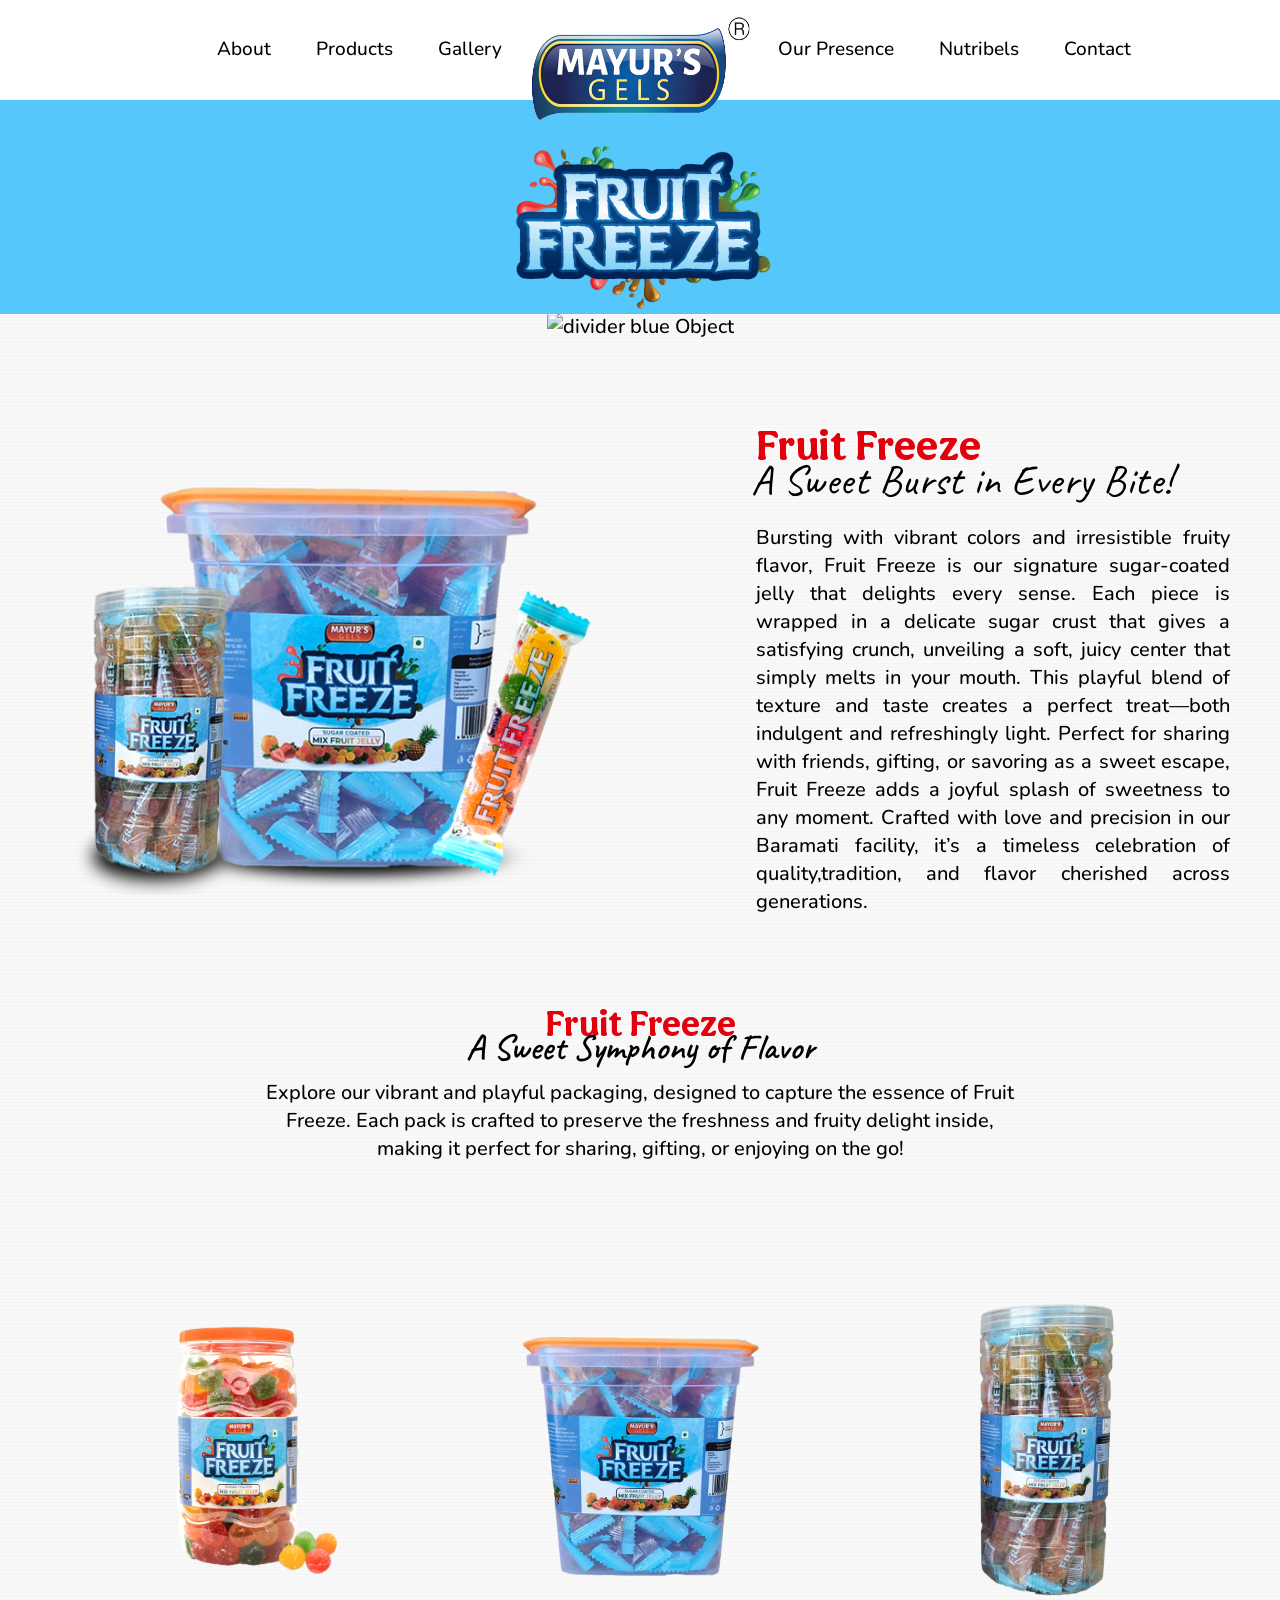
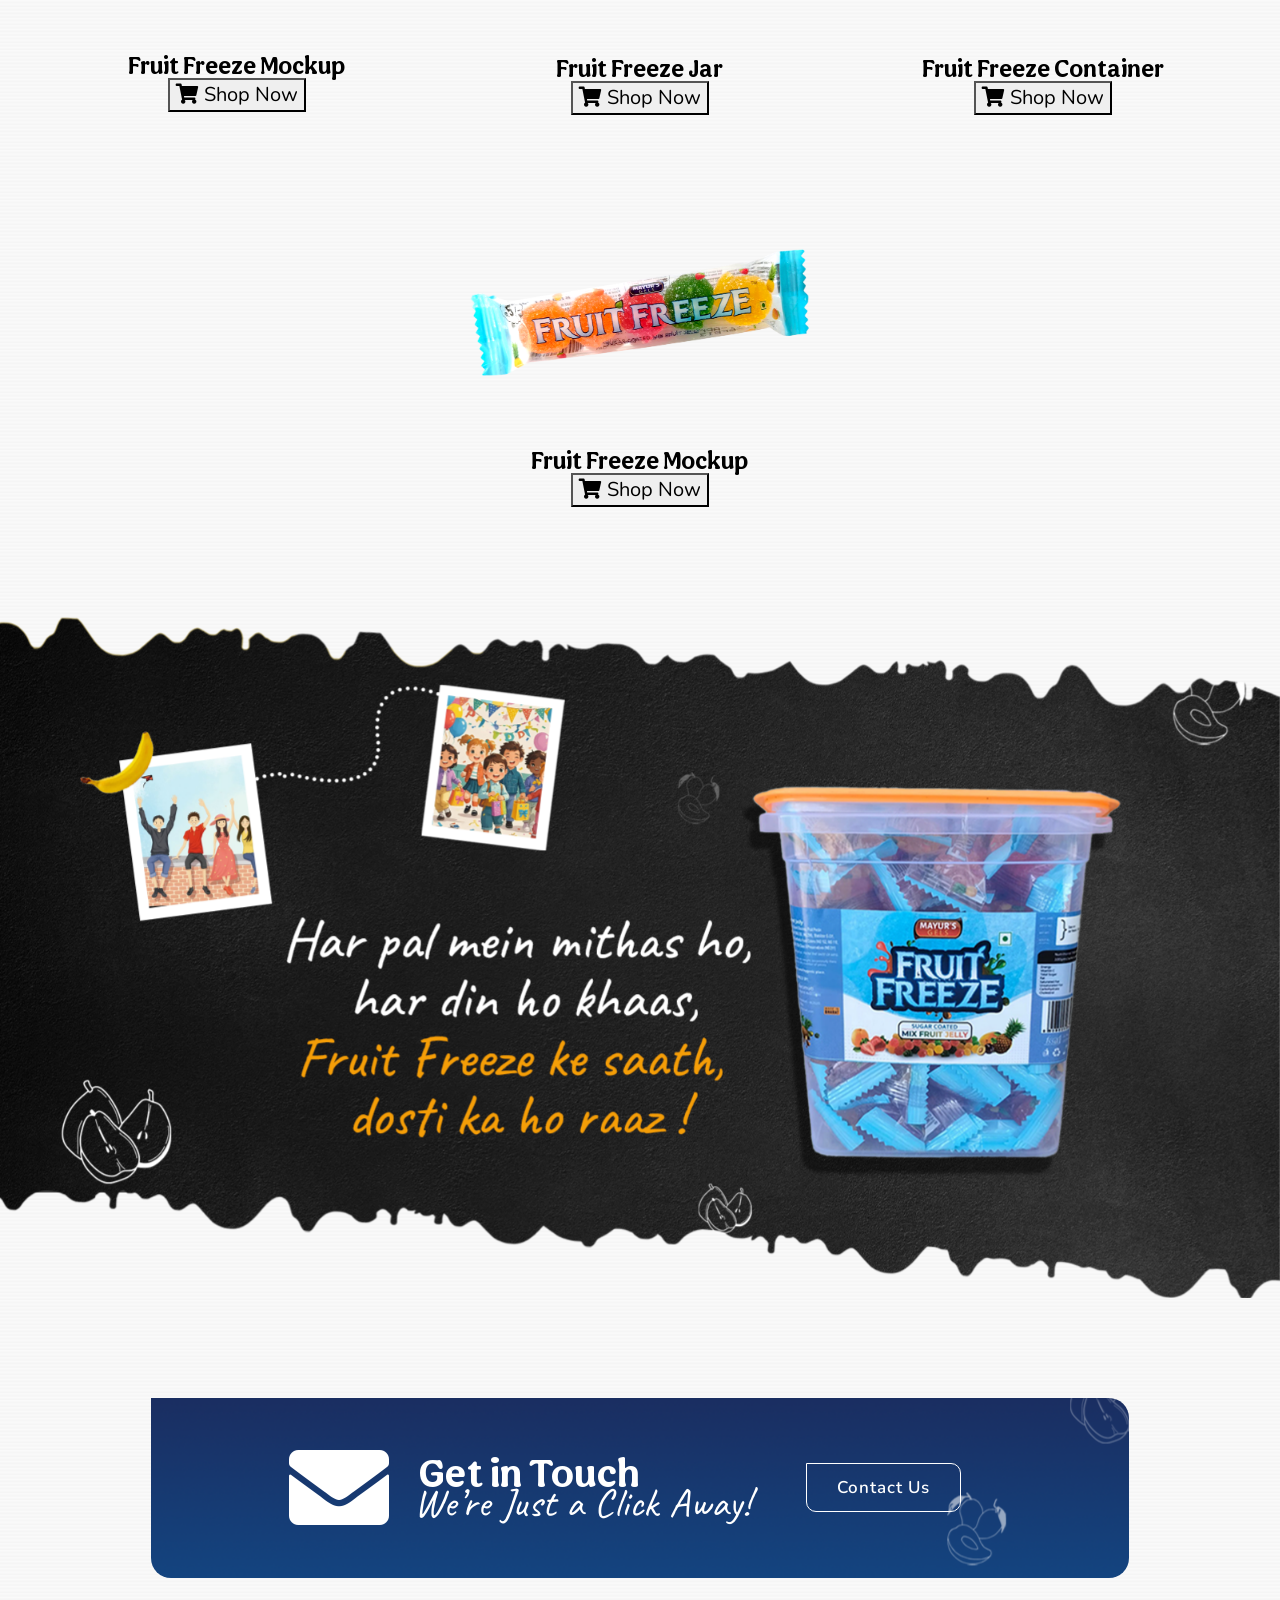
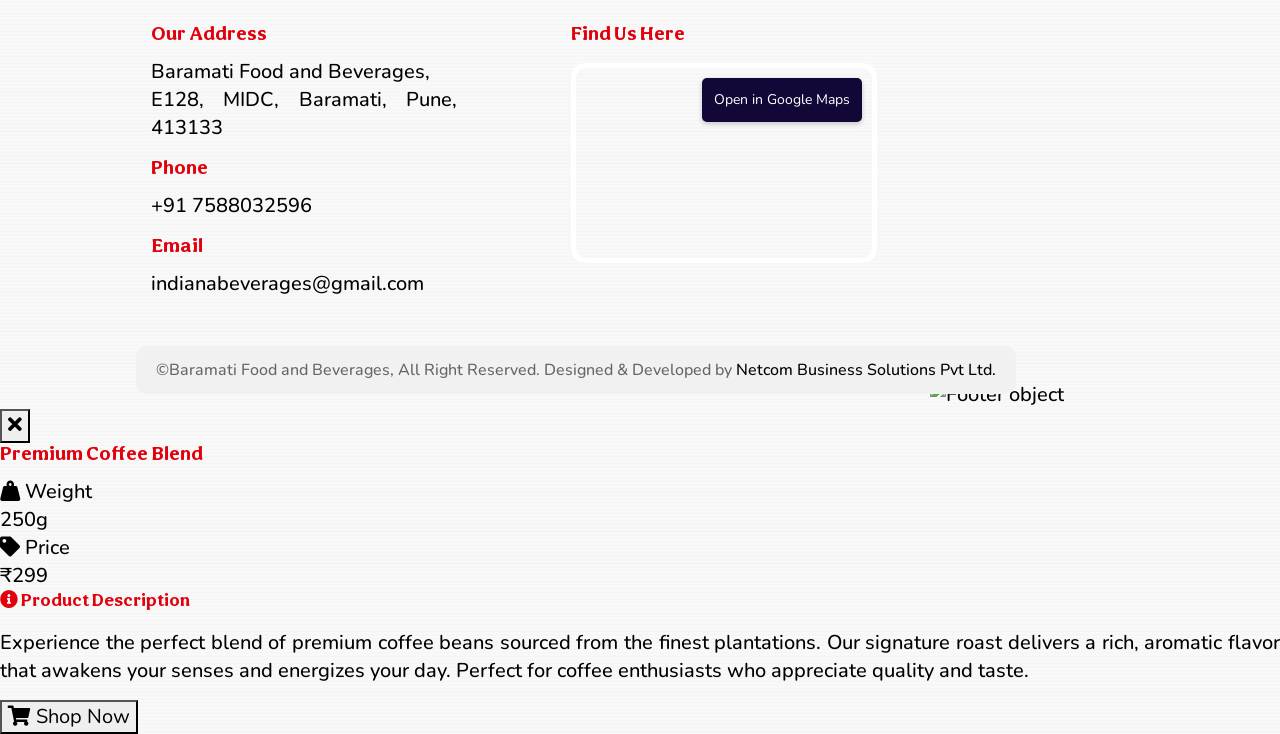
==== commit a2d8ebc5: "Add files via upload" ====
--- a/Products/Fruit Freeze.html
+++ b/Products/Fruit Freeze.html
@@ -1,786 +1,948 @@
-<!doctype html>
-<html lang="en-US">
-
-<!-- Added by HTTrack -->
-<meta http-equiv="content-type" content="text/html;charset=UTF-8" /><!-- /Added by HTTrack -->
-
-<head>
-	<meta charset="UTF-8">
-	<meta name="viewport" content="width=device-width, initial-scale=1">
-	<link rel="profile" href="https://gmpg.org/xfn/11">
-
-
-	<!-- This site is optimized with the Yoast SEO plugin v16.0.2 - https://yoast.com/wordpress/plugins/seo/ -->
-	<title>Fruit Freeze | Baramati Foods and Beverages</title>
-	<meta name="robots" content="index, follow, max-snippet:-1, max-image-preview:large, max-video-preview:-1" />
-	<link rel="canonical" href="index.html" />
-	<meta property="og:locale" content="en_US" />
-	<meta property="og:type" content="article" />
-	<meta property="og:title" content="About | Anand Namkeen" />
-	<meta property="og:url" content="index.html" />
-	<meta property="og:site_name" content="Anand Namkeen" />
-	<meta property="article:modified_time" content="2021-05-14T07:44:01+00:00" />
-	<meta name="twitter:card" content="summary_large_image" />
-	<meta name="twitter:label1" content="Est. reading time">
-	<meta name="twitter:data1" content="2 minutes">
-	<script type="application/ld+json"
-		class="yoast-schema-graph">{"@context":"https://schema.org","@graph":[{"@type":"WebSite","@id":"https://anandnamkeen.com/#website","url":"https://anandnamkeen.com/","name":"Anand Namkeen","description":"Just another WordPress site","potentialAction":[{"@type":"SearchAction","target":"https://anandnamkeen.com/?s={search_term_string}","query-input":"required name=search_term_string"}],"inLanguage":"en-US"},{"@type":"WebPage","@id":"https://anandnamkeen.com/about/#webpage","url":"https://anandnamkeen.com/about/","name":"About | Anand Namkeen","isPartOf":{"@id":"https://anandnamkeen.com/#website"},"datePublished":"2021-01-05T09:15:41+00:00","dateModified":"2021-05-14T07:44:01+00:00","breadcrumb":{"@id":"https://anandnamkeen.com/about/#breadcrumb"},"inLanguage":"en-US","potentialAction":[{"@type":"ReadAction","target":["https://anandnamkeen.com/about/"]}]},{"@type":"BreadcrumbList","@id":"https://anandnamkeen.com/about/#breadcrumb","itemListElement":[{"@type":"ListItem","position":1,"item":{"@type":"WebPage","@id":"http://anandnamkeen.com/","url":"http://anandnamkeen.com/","name":"Home"}},{"@type":"ListItem","position":2,"item":{"@type":"WebPage","@id":"https://anandnamkeen.com/about/","url":"https://anandnamkeen.com/about/","name":"About"}}]}]}</script>
-	<!-- / Yoast SEO plugin. -->
-
-
-	<link rel='dns-prefetch' href='http://www.google.com/' />
-	<link rel='dns-prefetch' href='http://fonts.googleapis.com/' />
-	<link rel='dns-prefetch' href='http://cdnjs.cloudflare.com/' />
-	<link rel='dns-prefetch' href='http://s.w.org/' />
-	<link rel="alternate" type="application/rss+xml" title="Anand Namkeen &raquo; Feed" href="../feed/index.html" />
-	<link rel="alternate" type="application/rss+xml" title="Anand Namkeen &raquo; Comments Feed"
-		href="../comments/feed/index.html" />
-	<script>
-		window._wpemojiSettings = { "baseUrl": "https:\/\/s.w.org\/images\/core\/emoji\/13.0.1\/72x72\/", "ext": ".png", "svgUrl": "https:\/\/s.w.org\/images\/core\/emoji\/13.0.1\/svg\/", "svgExt": ".svg", "source": { "concatemoji": "https:\/\/anandnamkeen.com\/wp-includes\/js\/wp-emoji-release.min.js?ver=5.6" } };
-		!function (e, a, t) { var r, n, o, i, p = a.createElement("canvas"), s = p.getContext && p.getContext("2d"); function c(e, t) { var a = String.fromCharCode; s.clearRect(0, 0, p.width, p.height), s.fillText(a.apply(this, e), 0, 0); var r = p.toDataURL(); return s.clearRect(0, 0, p.width, p.height), s.fillText(a.apply(this, t), 0, 0), r === p.toDataURL() } function l(e) { if (!s || !s.fillText) return !1; switch (s.textBaseline = "top", s.font = "600 32px Arial", e) { case "flag": return !c([127987, 65039, 8205, 9895, 65039], [127987, 65039, 8203, 9895, 65039]) && (!c([55356, 56826, 55356, 56819], [55356, 56826, 8203, 55356, 56819]) && !c([55356, 57332, 56128, 56423, 56128, 56418, 56128, 56421, 56128, 56430, 56128, 56423, 56128, 56447], [55356, 57332, 8203, 56128, 56423, 8203, 56128, 56418, 8203, 56128, 56421, 8203, 56128, 56430, 8203, 56128, 56423, 8203, 56128, 56447])); case "emoji": return !c([55357, 56424, 8205, 55356, 57212], [55357, 56424, 8203, 55356, 57212]) }return !1 } function d(e) { var t = a.createElement("script"); t.src = e, t.defer = t.type = "text/javascript", a.getElementsByTagName("head")[0].appendChild(t) } for (i = Array("flag", "emoji"), t.supports = { everything: !0, everythingExceptFlag: !0 }, o = 0; o < i.length; o++)t.supports[i[o]] = l(i[o]), t.supports.everything = t.supports.everything && t.supports[i[o]], "flag" !== i[o] && (t.supports.everythingExceptFlag = t.supports.everythingExceptFlag && t.supports[i[o]]); t.supports.everythingExceptFlag = t.supports.everythingExceptFlag && !t.supports.flag, t.DOMReady = !1, t.readyCallback = function () { t.DOMReady = !0 }, t.supports.everything || (n = function () { t.readyCallback() }, a.addEventListener ? (a.addEventListener("DOMContentLoaded", n, !1), e.addEventListener("load", n, !1)) : (e.attachEvent("onload", n), a.attachEvent("onreadystatechange", function () { "complete" === a.readyState && t.readyCallback() })), (r = t.source || {}).concatemoji ? d(r.concatemoji) : r.wpemoji && r.twemoji && (d(r.twemoji), d(r.wpemoji))) }(window, document, window._wpemojiSettings);
-	</script>
-	<style>
-		img.wp-smiley,
-		img.emoji {
-			display: inline !important;
-			border: none !important;
-			box-shadow: none !important;
-			height: 1em !important;
-			width: 1em !important;
-			margin: 0 .07em !important;
-			vertical-align: -0.1em !important;
-			background: none !important;
-			padding: 0 !important;
-		}
-	</style>
-	<link rel='stylesheet' id='wp-block-library-css'
-		href='../wp-includes/css/dist/block-library/style.min40df.css?ver=5.6' media='all' />
-	<link rel='stylesheet' id='contact-form-7-css'
-		href='../ast/plugins/contact-form-7/includes/css/styles9dff.css?ver=5.3.2' media='all' />
-	<link rel='stylesheet' id='anand-namkeen-style-css' href='../ast/themes/anand-namkeen/style8a54.css?ver=1.0.0'
-		media='all' />
-	<link rel='stylesheet' id='anamkeen-Patua-One-Font-css-css'
-		href='https://fonts.googleapis.com/css2?family=Patua+One&amp;display=swap&amp;ver=1.0' media='all' />
-	<link rel='stylesheet' id='anamkeen-Caveat-Font-css-css'
-		href='https://fonts.googleapis.com/css2?family=Caveat%3Awght%40400%3B500%3B600%3B700&amp;display=swap&amp;ver=1.0'
-		media='all' />
-	<link rel='stylesheet' id='anamkeen-Raleway-Font-css-css'
-		href='https://fonts.googleapis.com/css2?family=Raleway%3Awght%40400%3B500%3B600%3B700&amp;display=swap&amp;ver=1.0'
-		media='all' />
-	<link rel='stylesheet' id='anamkeen-font-awesome-css-css'
-		href='../../cdnjs.cloudflare.com/ajax/libs/font-awesome/5.15.1/css/all.min5152.css?ver=1.0' media='all' />
-	<link rel='stylesheet' id='anamkeen-bootstrap-min-css-css'
-		href='../ast/themes/anand-namkeen/css/bootstrap.min5152.css?ver=1.0' media='all' />
-	<link rel='stylesheet' id='anamkeen-slick-css-css' href='../ast/themes/anand-namkeen/css/slick5152.css?ver=1.0'
-		media='all' />
-	<link rel='stylesheet' id='anamkeen-fancy-css-css'
-		href='../ast/themes/anand-namkeen/css/jquery.fancybox.min5152.css?ver=1.0' media='all' />
-	<link rel='stylesheet' id='anamkeen-main-css-css' href='../ast/themes/anand-namkeen/css/main40df.css?ver=5.6'
-		media='all' />
-	<link rel='stylesheet' id='anamkeen-media-query-css-css'
-		href='../ast/themes/anand-namkeen/css/media-query40df.css?ver=5.6' media='all' />
-	<link rel='stylesheet' id='js_composer_front-css'
-		href='../ast/plugins/js_composer/assets/css/js_composer.minaec2.css?ver=6.4.1' media='all' />
-	<script src='../wp-includes/js/jquery/jquery.min9d52.js?ver=3.5.1' id='jquery-core-js'></script>
-	<script src='../wp-includes/js/jquery/jquery-migrate.mind617.js?ver=3.3.2' id='jquery-migrate-js'></script>
-	<script id='anamkeen-ajax-script-js-extra'>
-		var anamkeen_ajax_obj = { "ajaxurl": "https:\/\/anandnamkeen.com\/wp-admin\/admin-ajax.php" };
-	</script>
-	<script src='../ast/themes/anand-namkeen/js/simple-ajax-anamkeen40df.js?ver=5.6'
-		id='anamkeen-ajax-script-js'></script>
-	<link rel="https://api.w.org/" href="../wp-json/index.html" />
-	<link rel="alternate" type="application/json" href="../wp-json/wp/v2/pages/335.json" />
-	<link rel="EditURI" type="application/rsd+xml" title="RSD" href="../xmlrpc0db0.php?rsd" />
-	<link rel="wlwmanifest" type="application/wlwmanifest+xml" href="../wp-includes/wlwmanifest.xml" />
-	<meta name="generator" content="WordPress 5.6" />
-	<link rel='shortlink' href='../index5294.html?p=335' />
-	<link rel="alternate" type="application/json+oembed"
-		href="../wp-json/oembed/1.0/embed740a.json?url=https%3A%2F%2Fanandnamkeen.com%2Fabout%2F" />
-	<link rel="alternate" type="text/xml+oembed"
-		href="../wp-json/oembed/1.0/embed3d59?url=https%3A%2F%2Fanandnamkeen.com%2Fabout%2F&amp;format=xml" />
-
-	<link href="https://cdnjs.cloudflare.com/ajax/libs/font-awesome/5.15.4/css/all.min.css" rel="stylesheet">
-	<link href="https://fonts.googleapis.com/css2?family=Nunito:wght@400;700&display=swap" rel="stylesheet">
-
-
-	<style>
-		.recentcomments a {
-			display: inline !important;
-			padding: 0 !important;
-			margin: 0 !important;
-		}
-	</style>
-	<meta name="generator" content="Powered by WPBakery Page Builder - drag and drop page builder for WordPress." />
-	<link rel="icon" href="../OurImages/Logo/Favicon.png" sizes="32x32" />
-	<link rel="icon" href="../OurImages/Logo/Favicon.png" sizes="192x192" />
-	<link rel="apple-touch-icon" href="../OurImages/Logo/Favicon.png" />
-	<meta name="msapplication-TileImage" content="../OurImages/Logo/Favicon.png" />
-	<noscript>
-		<style>
-			.wpb_animate_when_almost_visible {
-				opacity: 1;
-			}
-		</style>
-	</noscript>
-</head>
-
-<body class="page-template-default page page-id-335 wpb-js-composer js-comp-ver-6.4.1 vc_responsive">
-	<div class="main">
-		<header class="mainheader">
-			<div class="container">
-				<div class="d-flex flex-wrap justify-content-between align-items-center w-100 position-relative">
-					<div class="logo d-lg-flex d-xl-none">
-						<a href="../index.html">
-							<img src="../OurImages/Logo/Fruit freeze logo.png" alt="Mayur GELS" />
-						</a>
-						<!-- <div class="shop_btn mbl">
-							<a href="#">Shop Now <i class="fas fa-shopping-cart"></i></a>
-						</div> -->
-					</div>
-					<a href="javascript:void(0);" class="navbartoggle circleiconbtn">
-						<i class="fa fa-bars"></i>
-					</a>
-					<div class="black-overlay"></div>
-					<div class="headermenucol">
-						<div class="menucol">
-							<div class="navmenu">
-								<ul id="menu-header-menu-left" class="">
-									<li id="menu-item-147"
-										class="mobilefirst menu-item menu-item-type-custom menu-item-object-custom menu-item-has-children menu-item-147">
-										<a href="#">Products</a>
-										<ul class="sub-menu">
-											<li id="menu-item-177"
-												class="menu-item menu-item-type-post_type menu-item-object-page menu-item-177">
-												<a href="Fruit Freeze.html">Fruit Freeze</a>
-											</li>
-											<li id="menu-item-211"
-												class="menu-item menu-item-type-post_type menu-item-object-page menu-item-211">
-												<a href="./imaliChulbuli.html">Imali Chulbuli</a>
-											</li>
-											<li id="menu-item-213"
-												class="menu-item menu-item-type-post_type menu-item-object-page menu-item-213">
-												<a href="./jelfiee.html">Jelfiee</a>
-											</li>
-											<!-- <li id="menu-item-710" class="menu-item menu-item-type-post_type menu-item-object-page menu-item-710"><a href="fryums/index.html">Nutribels</a></li> -->
-											<!-- <li id="menu-item-736"
-												class="menu-item menu-item-type-post_type menu-item-object-page menu-item-736">
-												<a href="#">Strawberry</a>
-											</li> -->
-											<li id="menu-item-736"
-												class="menu-item menu-item-type-post_type menu-item-object-page menu-item-736">
-												<a href="SweetheratPop.html">Sweet Heart Pops</a>
-											</li>
-										</ul>
-									</li>
-									<li id="menu-item-338"
-										class="menu-item menu-item-type-post_type menu-item-object-page menu-item-338">
-										<a href="../about/about.html">About</a>
-									</li>
-									<li id="menu-item-12"
-										class="Mobilehide menu-item menu-item-type-custom menu-item-object-custom menu-item-has-children menu-item-12">
-										<a href="">Products</a>
-										<ul class="sub-menu">
-											<li id="menu-item-178"
-												class="menu-item menu-item-type-post_type menu-item-object-page menu-item-178">
-												<a href="Fruit Freeze.html">Fruit Freeze</a>
-											</li>
-											<li id="menu-item-224"
-												class="menu-item menu-item-type-post_type menu-item-object-page menu-item-224">
-												<a href="./imaliChulbuli.html">Imali Chulbuli</a>
-											</li>
-											<li id="menu-item-226"
-												class="menu-item menu-item-type-post_type menu-item-object-page menu-item-226">
-												<a href="./jelfiee.html">Jelfiee</a>
-											</li>
-											<!-- <li id="menu-item-716" class="menu-item menu-item-type-post_type menu-item-object-page menu-item-716"><a href="fryums/index.html">Nutribels</a></li> -->
-											<!-- <li id="menu-item-737"
-												class="menu-item menu-item-type-post_type menu-item-object-page menu-item-737">
-												<a href="#">Strawberry</a>
-											</li> -->
-											<li id="menu-item-737"
-												class="menu-item menu-item-type-post_type menu-item-object-page menu-item-737">
-												<a href="SweetheratPop.html">Sweet Heart Pops</a>
-											</li>
-										</ul>
-									</li>
-									<li id="menu-item-191"
-										class="menu-item menu-item-type-post_type menu-item-object-page menu-item-191">
-										<a href="../Gallery/Gallery.html">Gallery</a>
-									</li>
-								</ul>
-							</div>
-							<div class="logo d-xl-flex d-none">
-								<a href="../index.html">
-									<img src="../OurImages/Logo/Fruit freeze logo.png" alt="Mayur GELS" />
-								</a>
-							</div>
-							<div class="navmenu">
-								<ul id="menu-header-menu-right" class="">
-									<li id="menu-item-873"
-										class="menu-item menu-item-type-post_type menu-item-object-page menu-item-873">
-										<a href="../OurPresence/OurPresence.html">Our Presence</a>
-									</li>
-									<li id="menu-item-232"
-										class="menu-item menu-item-type-post_type menu-item-object-page menu-item-232">
-										<a href="../Nutrible.html">Nutribels</a>
-									</li>
-									<li id="menu-item-181"
-										class="menu-item menu-item-type-post_type menu-item-object-page menu-item-181">
-										<a href="../contact/contact.html">Contact</a>
-									</li>
-									<!-- </ul>								<div class="shop_btn dsk">
-									<a href="shop/index.html">Shop Now <i class="fas fa-shopping-cart"></i> </a>
-								</div> -->
-							</div>
-						</div>
-						<!-- <div class="menuobjectleaf">
-							<img class="lazyload" data-src="OurImages/OtherImage/PEANUTS.png" alt="Menu Object">
-						</div> -->
-
-						<!-- --------- navbar fruit ------- -->
-						<!-- <div class="menuobjectbottom">
-							<img class="lazyload" data-src="OurImages/OtherImage/mixfruit-2.png" alt="Menu Object">
-						</div> -->
-
-
-						<div class="headerclose"><a href="#"><i class="fa fa-times"></i></a></div>
-					</div>
-				</div>
-			</div>
-		</header>
-		<main>
-
-			<section class="inner-header">
-				<div class="breadcrumbrowblue">
-					<div class="container">
-						<div class="pagetitle fruitFreezePage">
-							Fruit Freeze </div>
-						<!-- <ul class="bread-crumb">
-							<li class="breadcrumb_links_path_parent"><a href="../index.html" title="Home">Home</a></li>
-							<li class="active">About</li>
-						</ul> -->
-
-
-						<style>
-							.fruitFreezePage {
-								background-image: url('../OurImages/Banner/FruitFreezeBG1.jpg');
-								/* Adjust path to your image */
-								background-size: cover;
-								/* Ensures the image covers the text area */
-								background-repeat: no-repeat;
-								-webkit-background-clip: text;
-								/* Clips the image to the text */
-								-webkit-text-fill-color: transparent;
-								/* Makes the text transparent to show the image */
-								font-size: 110px;
-								/* Adjust font size as needed */
-								text-align: center;
-								text-shadow: none !important;
-								margin: 0;
-								-webkit-font-smoothing: antialiased;
-							}
-						</style>
-
-
-					</div>
-				</div>
-				<div class="divider-blue-inner w-100">
-					<img class="lazyload" src="../OurImages/Banner/Blue-Divider.png" alt="divicer blue Object" />
-				</div>
-				<!-- <div class="leafbreadcumre position-absolute">
-					<img class="lazyload"
-						src="../OurImages/OtherImage/Footer-3.png"
-						alt="divicer blue Object" style="height: 200px;">
-				</div> -->
-			</section>
-
-			<style>
-				.bread-crumb li.parent_brdcum {
-					pointer-events: none;
-				}
-			</style>
-
-			<div class="vc_row wpb_row vc_row-fluid">
-				<div class="wpb_column vc_column_container vc_col-sm-12">
-					<div class="vc_column-inner">
-						<div class="wpb_wrapper">
-
-							<section class="w-100 d-flex flex-wrap aboutcontentrow list-item ">
-								<div class="container">
-									<div class="row justify-content-between">
-										<div class="col-11 col-lg-6 wow fadeInLeft">
-											<img src="../OurImages/Banner/fruit freeze.png" alt="Fruit Freeze"
-												class="lazyload" />
-										</div>
-										<div class="col-lg-6 col-xl-5 wow fadeInRight">
-											<h1 class="lgtitle60 ">Fruit Freeze<span>A Sweet Burst in Every Bite!
-
-												</span></h1>
-											<p>Bursting with vibrant colors and irresistible fruity flavor, Fruit Freeze
-												is our signature sugar-coated jelly that delights every sense. Each
-												piece is wrapped in a delicate sugar crust that gives a satisfying
-												crunch, unveiling a soft, juicy center that simply melts in your mouth.
-												This playful blend of texture and taste creates a perfect treat—both
-												indulgent and refreshingly light. Perfect for sharing with friends,
-												gifting, or savoring as a sweet escape, Fruit Freeze adds a joyful
-												splash of sweetness to any moment. Crafted with love and precision in
-												our Baramati facility, it’s a timeless celebration of quality,tradition,
-												and flavor cherished across generations. </p>
-
-										</div>
-									</div>
-								</div>
-							</section>
-
-							<section class="w-100 d-flex flex-wrap productlistingrow ">
-								<div class="container">
-									<div class="row justify-content-center mb-100">
-										<div class="col-lg-8">
-											<h1>Fruit Freeze <span> A Sweet Symphony of Flavor</span></h1>
-											<p style="text-align: center;">Explore our vibrant and playful packaging,
-												designed to capture the
-												essence of Fruit Freeze. Each pack is crafted to preserve the freshness
-												and fruity delight inside, making it perfect for sharing, gifting, or
-												enjoying on the go!
-											</p>
-
-										</div>
-									</div>
-									<div class="row justify-content-center">
-										<div class="col-12 col-md-6 col-lg-4 productItem wow fadeInDown">
-											<a id="1176" data-post="products_cpt" href="#"
-												class="productitem ProductToggle">
-												<div class="prothumb mockup1">
-													<img class="lazyload "
-														src="../OurImages/ProductPNG/fruitfrezzernewjar - Product.png"
-														alt="Cheese Popcorn" />
-												</div>
-												<h2>Fruit Freeze Mockup</h2>
-											</a>
-										</div>
-
-										<div class="col-12 col-md-6 col-lg-4 productItem wow fadeInDown">
-											<a id="1173" data-post="products_cpt" href="#"
-												class="productitem ProductToggle">
-												<div class="prothumb mockup1">
-													<img class="lazyload"
-														src="../OurImages/ProductPNG/Fruit freeze jar 1.png"
-														alt="Salted Popcorn" />
-												</div>
-												<h2>Fruit Freeze Jar </h2>
-											</a>
-										</div>
-
-										<div class="col-12 col-md-6 col-lg-4 productItem wow fadeInDown">
-											<a id="324" data-post="products_cpt" href="#"
-												class="productitem ProductToggle">
-												<div class="prothumb jar">
-													<img class="lazyload"
-														src="../OurImages/ProductPNG/Fruit freeze jar 2.png"
-														alt="Makai Pop" />
-												</div>
-												<h2>Fruit Freeze Jar</h2>
-											</a>
-										</div>
-
-										<div class="col-12 col-md-6 col-lg-4 productItem wow fadeInDown">
-											<a id="321" data-post="products_cpt" href="#"
-												class="productitem ProductToggle">
-												<div class="prothumb mockup2 ">
-													<img class="lazyload"
-														src="../OurImages/ProductPNG/Fruit freeze mockup.png"
-														alt="Makai Munch" />
-												</div>
-												<h2>Fruit Freeze Mockup</h2>
-											</a>
-										</div>
-
-										<style>
-											@media screen and (max-width: 1199px) {
-												.productlistingrow .prothumb::before {
-													display: none;
-												}
-											}
-
-											@media screen and (max-width: 576px) {
-												.mockup1 img {
-													width: 354px !important;
-												}
-
-												.jar img {
-													width: 390px !important;
-												}
-
-												.mockup2 img {
-													height: 223px !important;
-													width: 347px !important;
-												}
-
-												.fruitFreezebannerproduct {
-													height: 248px;
-												}
-
-											}
-										</style>
-
-									</div>
-								</div>
-								<!-- <div class="pro-top-leaf position-absolute">
-									<img data-src="https://anandnamkeen.com/ast/themes/anand-namkeen/images/bottom-leaf.webp"
-										class="lazyload" alt="Object Top" />
-								</div> -->
-							</section>
-
-
-
-
-						</div>
-					</div>
-				</div>
-			</div>
-
-
-			<section class="product-slider d-inline-block w-100 position-relative ">
-				<div id="carouselProduct" class="carousel slide carousel-fade">
-					<!-- <ol class="carousel-indicators d-flex d-sm-none">
-						<li data-target="#carouselProduct" data-slide-to="0" class="active"></li>
-
-						<li data-target="#carouselProduct" data-slide-to="1"></li>
-
-						<li data-target="#carouselProduct" data-slide-to="2"></li>
-
-						<li data-target="#carouselProduct" data-slide-to="3"></li>
-
-					</ol> -->
-					<div class="carousel-inner" style="margin-top: 10px !important;">
-						<div class="carousel-item active itembanner">
-							<img src="../OurImages/Banner/fruitfreezerproduct.png"
-								alt="Jitne aasman mein sitaare hain, utni is mein sev hai" style="width: 2000px;"
-								class="fruitFreezebannerproduct" />
-							<!-- <img src="./OurImages/Banner/itembanner3.png"
-								class="d-block d-sm-none"
-								alt="Jitne aasman mein sitaare hain, utni is mein sev hai" />  -->
-
-							<!-- <div class="carousel-caption">
-								<div class="container">
-									<div class="sliderfadeInLeft animated lgtitle70">
-										<span>Har pal mein mithas ho, har din ho khaas,
-											<br /><i>Fruit Freeze ke saath, dosti ka ho raaz !</i>
-										</span>
-									</div>
-								</div>
-							</div> -->
-
-						</div>
-					</div>
-
-				</div>
-
-
-
-				<!-- <div class="pro-top-leaf position-absolute wow fadeInRight">
-					<img data-src="OurImages/OtherImage/mix2.png"
-						class=" mixfruit lazyload position-relative popup" alt="Leaf Object Top" style="height:300px;-webkit-filter: drop-shadow(5px 5px 5px #222 );
-filter: drop-shadow(5px 5px 5px #222); transform: translateY(-105px) !important;" />
-				</div>
-				<div class="pro-bottom-leaf position-absolute wow fadeInLeft">
-					<img data-src="OurImages/OtherImage/pineapple.png"
-						class="pineapple lazyload position-relative popup" alt="Bottom Object Top"
-						style="height: 350px;  -webkit-filter: drop-shadow(5px 5px 5px #222 );
-filter: drop-shadow(5px 5px 5px #222);     transform: translateX(-58px) !important;" />
-					<style>
-						@media screen and (max-width: 1440px) {
-							.pineapple {
-								height: 261px !important;
-							}
-
-							.mixfruit {
-								height: 230px !important;
-								margin-top: 72px !important;
-							}
-
-							.tamrindimli {
-								transform: translateX(-45px) !important;
-							}
-						}
-					</style>
-
-
-				</div> -->
-
-
-			</section>
-
-		</main>
-
-		<footer class="footermain w-100 d-inline-block" style="margin-top: -50px !important;">
-
-			<div class="footerobjectright">
-				<img src="../OurImages/OtherImage/Footer-5.png" class="lazyload" alt="Footer object"
-					style="height: 450px; width: 450px;">
-			</div>
-			<div class="container">
-				<div class="row justify-content-center">
-					<div class="col-lg-11 col-xl-10 px-0 d-flex flex-wrap align-itmes-start">
-						<div class="col-12">
-							<div
-								class="instafollowcol d-flex justify-content-start justify-content-sm-center align-items-center flex-wrap">
-								<div class="hearticon position-absolute">
-									<!-- <img src="ast/themes/anand-namkeen/images/heart-insta.svg" alt=""> -->
-								</div>
-								<div class="shareicon position-absolute">
-									<!-- <img src="ast/themes/anand-namkeen/images/share-insta.svg" alt=""> -->
-								</div>
-								<div class="instaiconcol">
-									<i class="fas fa-envelope"></i>
-
-									<div class="instabtncol">
-										<div class="lgtitle60">Get in Touch <span>We’re Just a Click Away!</span></div>
-										<a target="_blank" href="#" class="btn-theme btn-theme-white">Contact Us</a>
-									</div>
-								</div>
-
-							</div>
-						</div>
-						<!-- <div class="footerlink px-3">
-                	<div class="titlecolfooter">Useful Links</div><ul id="menu-footer-menu" class=""><li id="menu-item-184" class="menu-item menu-item-type-post_type menu-item-object-page menu-item-184"><a href="namkeen/index.html">Namkeen</a></li>
-<li id="menu-item-227" class="menu-item menu-item-type-post_type menu-item-object-page menu-item-227"><a href="wafers/index.html">Wafers</a></li>
-<li id="menu-item-229" class="menu-item menu-item-type-post_type menu-item-object-page menu-item-229"><a href="makai/index.html">Makai</a></li>
-<li id="menu-item-717" class="menu-item menu-item-type-post_type menu-item-object-page menu-item-717"><a href="fryums/index.html">Fryums</a></li>
-<li id="menu-item-735" class="menu-item menu-item-type-post_type menu-item-object-page menu-item-735"><a href="sweets/index.html">Sweets</a></li>
-<li id="menu-item-339" class="menu-item menu-item-type-post_type menu-item-object-page menu-item-339"><a href="about/index.html">About</a></li>
-<li id="menu-item-190" class="menu-item menu-item-type-post_type menu-item-object-page menu-item-190"><a href="dealership/index.html">Dealership</a></li>
-<li id="menu-item-341" class="menu-item menu-item-type-post_type menu-item-object-page menu-item-341"><a href="careers/index.html">Careers</a></li>
-<li id="menu-item-342" class="menu-item menu-item-type-post_type menu-item-object-page menu-item-342"><a href="contact/index.html">Contact</a></li>
-</ul>                </div> -->
-						<div class="col-sm-8 col-md-5 col-xl-4 addresscol">
-							<div class="titlecolfooter">Our Address</div>
-							<p>Baramati Food and Beverages, <br>E128, MIDC, Baramati, Pune, 413133</p>
-							<div class="mailcol"><span>Phone</span>
-								<div class="mailtarget">
-									<a href="tel:7588032596 ">+91 7588032596 </a>
-								</div>
-							</div>
-							<div class="mailcol mt-15"><span>Email</span>
-								<div class="mailtarget">
-									<a href="mailto:indianabeverages@gmail.com
-									">indianabeverages@gmail.com
-									</a>
-								</div>
-							</div>
-							<br>
-
-						</div>
-						<div class="col-12 col-md-4 col-xl-4 offset-xl-1">
-
-							<!-- <div class="socialcol">
-								<ul>
-									<li><a href="https://www.facebook.com/anandnamkeen" target="_blank"><i
-												class="fab fa-facebook"></i></a></li>
-									<li><a href="https://www.instagram.com/anandnamkeen/?hl=en" target="_blank"><i
-												class="fab fa-instagram"></i></a></li>
-									<li><a href="https://www.linkedin.com/company/78080773/admin/dashboard/"
-											target="_blank"><i class="fab fa-linkedin-in"></i></a></li>
-								</ul>
-							</div> -->
-							<div>
-								<h5 class="titlecolfooter mb-3">Find Us Here</h5>
-								<div class="map-container">
-									<iframe
-										src="https://www.google.com/maps/embed?pb=!1m18!1m12!1m3!1d3790.04397458255!2d74.61017521089808!3d18.207902878578526!2m3!1f0!2f0!3f0!3m2!1i1024!2i768!4f13.1!3m3!1m2!1s0x1144998eaede46ab%3A0x2529e19a45a4b22!2sBaramati%20Food%20%26%20Beverages!5e0!3m2!1sen!2sin!4v1746597786104!5m2!1sen!2sin"
-										width="100%" height="200" style="border:0;" allowfullscreen="" loading="lazy">
-									</iframe>
-									<div class="map-overlay">
-										<button onclick="openGoogleMaps()" title="Open in Google Maps">
-											Open in Google Maps
-										</button>
-									</div>
-								</div>
-
-							</div>
-
-						</div>
-						<div class="copyright">
-							<p style="text-align: center;">&copy;Baramati Food and Beverages, All Right Reserved.
-								Designed & Developed by <a href="https://www.netcom-india.com/" target="_blank"> Netcom
-									Business Solutions Pvt Ltd.</a></p>
-						</div>
-					</div>
-
-				</div>
-			</div>
-			<style>
-				.map-container {
-					position: relative;
-					overflow: hidden;
-					/* Ensures the border-radius applies properly */
-					border-radius: 15px;
-					/* Rounded corners */
-					border: 5px solid #ffffff;
-					/* Matching theme color */
-					margin: 20px 0;
-					/* Adds spacing around the map */
-					height: 200px;
-					/* Fixed height for consistent layout */
-				}
-
-				.map-container iframe {
-					display: block;
-					width: 100%;
-					height: 100%;
-					border: none;
-					/* Removes the default iframe border */
-					border-radius: 15px;
-					/* Ensures the iframe inherits the rounded corners */
-				}
-
-				.map-overlay {
-					position: absolute;
-					top: 10px;
-					right: 10px;
-					z-index: 10;
-				}
-
-				.map-overlay button {
-					background-color: #120737;
-					/* Matches the theme */
-					color: #fff;
-					border: none;
-					padding: 8px 12px;
-					border-radius: 5px;
-					cursor: pointer;
-					font-size: 14px;
-					box-shadow: 0 2px 5px rgba(0, 0, 0, 0.2);
-					transition: background-color 0.3s;
-				}
-
-				.map-overlay button:hover {
-					background-color: #ff0000;
-				}
-
-				.copyright {
-					text-align: center;
-					font-size: 16px;
-					color: #666;
-					padding: 10px 20px;
-					margin-top: 20px;
-					background-color: #f1f1f1;
-					/* Matches the overall footer design */
-					border-radius: 10px;
-				}
-
-				@media (max-width: 1200px) {
-					.copyright {
-						font-size: 13px;
-						/* Adjust font size for medium screens */
-						margin-top: 15px;
-					}
-				}
-
-				@media (max-width: 768px) {
-					.copyright {
-						font-size: 12px;
-						/* Adjust font size for smaller screens */
-						padding: 8px 15px;
-						/* Reduced padding */
-						margin-top: 10px;
-					}
-				}
-
-				@media (max-width: 480px) {
-					.copyright {
-						font-size: 11px;
-						/* Further adjust font size for extra small screens */
-						padding: 5px 10px;
-						/* Compact padding for very small screens */
-						margin-top: 5px;
-					}
-				}
-			</style>
-		</footer>
-
-	</div>
-	<script>
-		document.addEventListener('wpcf7mailsent', function (event) {
-			if ('814' == event.detail.contactFormId) {
-				location = '../export/thank-you/index.html';
-			}
-			else {
-				location = '../thank-you/index.html';
-			}
-		}, false);
-	</script>
-	<script id='contact-form-7-js-extra'>
-		var wpcf7 = { "apiSettings": { "root": "https:\/\/anandnamkeen.com\/wp-json\/contact-form-7\/v1", "namespace": "contact-form-7\/v1" } };
-	</script>
-	<script src='../ast/plugins/contact-form-7/includes/js/scripts9dff.js?ver=5.3.2' id='contact-form-7-js'></script>
-	<script src='../../www.google.com/recaptcha/api8754.js?render=6LfjxJQaAAAAAD6nGoRrUm8qgoPn7q9ystwGpGDQ&amp;ver=3.0'
-		id='google-recaptcha-js'></script>
-	<script id='wpcf7-recaptcha-js-extra'>
-		var wpcf7_recaptcha = { "sitekey": "6LfjxJQaAAAAAD6nGoRrUm8qgoPn7q9ystwGpGDQ", "actions": { "homepage": "homepage", "contactform": "contactform" } };
-	</script>
-	<script src='../ast/plugins/contact-form-7/modules/recaptcha/script9dff.js?ver=5.3.2'
-		id='wpcf7-recaptcha-js'></script>
-	<script src='../ast/themes/anand-namkeen/js/bootstrap.min40df.js?ver=5.6'
-		id='anamkeen-jquery-bootstrap-min-js-js'></script>
-	<script src='../ast/themes/anand-namkeen/js/wow40df.js?ver=5.6' id='anamkeen-jquery-wow-js-js'></script>
-	<script src='../ast/themes/anand-namkeen/js/slick.min40df.js?ver=5.6' id='anamkeen-jquery-slick-min-js-js'></script>
-	<script src='../ast/themes/anand-namkeen/js/jquery.fancybox.min40df.js?ver=5.6'
-		id='anamkeen-jquery-fancy-min-js-js'></script>
-	<script src='../ast/themes/anand-namkeen/js/main40df.js?ver=5.6' id='anamkeen-jquery-main-js-js'></script>
-	<script src='../ast/themes/anand-namkeen/js/lazysizes.min40df.js?ver=5.6'
-		id='anamkeen-jquery-lazysizes-js-js'></script>
-	<script src='../wp-includes/js/wp-embed.min40df.js?ver=5.6' id='wp-embed-js'></script>
-	<script src='../ast/plugins/js_composer/assets/js/dist/js_composer_front.minaec2.js?ver=6.4.1'
-		id='wpb_composer_front_js-js'></script>
-	<script>
-		window.lazySizesConfig = window.lazySizesConfig || {};
-		// window.lazySizesConfig.lazyClass = 'lazy';
-		lazySizesConfig.srcAttr = 'data-original';
-		console.log('hello');
-		function lazyLoadWhenVisible() {
-			const observer = new IntersectionObserver(function (records, observer) {
-				records.forEach(function (record) {
-					const el = record.target;
-					if (!el.src && record.isIntersecting) {
-						el.src = el.dataset.src;
-						delete el.dataset.src;
-						observer.unobserve(el);
-					}
-				});
-			}, {
-				// rootMargin: '100px',
-			});
-
-			const els = document.querySelectorAll('img[data-src],iframe[data-src]');
-			console.log(els);
-			[].forEach.call(els, function (el) {
-				observer.observe(el);
-			});
-		}
-
-		function loadIOPolyfillIfNeeded() {
-			if ('IntersectionObserver' in window) {
-				return Promise.resolve();
-			}
-
-			// Note: chrome 41 doesn't support arrow functions
-			return new Promise(function (resolve, reject) {
-				const s = document.createElement('script');
-				s.async = true;
-				s.src = '../../cdn.polyfill.io/v2/polyfillc677.js?features=IntersectionObserver'; ///https://unpkg.com/intersection-observer/intersection-observer.js
-				s.onload = resolve;
-				s.onerror = reject;
-				document.body.appendChild(s);
-				// await import('../node_modules/intersection-observer/intersection-observer.js');
-			});
-		}
-	</script>
-	<script nomodule>
-		loadIOPolyfillIfNeeded().then(lazyLoadWhenVisible);
-	</script>
-</body>
-
-
-
+<!doctype html>
+<html lang="en-US">
+
+<!-- Added by HTTrack -->
+<meta http-equiv="content-type" content="text/html;charset=UTF-8" /><!-- /Added by HTTrack -->
+
+<head>
+	<meta charset="UTF-8">
+	<meta name="viewport" content="width=device-width, initial-scale=1">
+	<link rel="profile" href="https://gmpg.org/xfn/11">
+
+
+	<!-- This site is optimized with the Yoast SEO plugin v16.0.2 - https://yoast.com/wordpress/plugins/seo/ -->
+	<title>Fruit Freeze | Baramati Foods and Beverages</title>
+	<meta name="robots" content="index, follow, max-snippet:-1, max-image-preview:large, max-video-preview:-1" />
+	<link rel="canonical" href="index.html" />
+	<meta property="og:locale" content="en_US" />
+	<meta property="og:type" content="article" />
+	<meta property="og:title" content="About | Anand Namkeen" />
+	<meta property="og:url" content="index.html" />
+	<meta property="og:site_name" content="Anand Namkeen" />
+	<meta property="article:modified_time" content="2021-05-14T07:44:01+00:00" />
+	<meta name="twitter:card" content="summary_large_image" />
+	<meta name="twitter:label1" content="Est. reading time">
+	<meta name="twitter:data1" content="2 minutes">
+	<script type="application/ld+json"
+		class="yoast-schema-graph">{"@context":"https://schema.org","@graph":[{"@type":"WebSite","@id":"https://anandnamkeen.com/#website","url":"https://anandnamkeen.com/","name":"Anand Namkeen","description":"Just another WordPress site","potentialAction":[{"@type":"SearchAction","target":"https://anandnamkeen.com/?s={search_term_string}","query-input":"required name=search_term_string"}],"inLanguage":"en-US"},{"@type":"WebPage","@id":"https://anandnamkeen.com/about/#webpage","url":"https://anandnamkeen.com/about/","name":"About | Anand Namkeen","isPartOf":{"@id":"https://anandnamkeen.com/#website"},"datePublished":"2021-01-05T09:15:41+00:00","dateModified":"2021-05-14T07:44:01+00:00","breadcrumb":{"@id":"https://anandnamkeen.com/about/#breadcrumb"},"inLanguage":"en-US","potentialAction":[{"@type":"ReadAction","target":["https://anandnamkeen.com/about/"]}]},{"@type":"BreadcrumbList","@id":"https://anandnamkeen.com/about/#breadcrumb","itemListElement":[{"@type":"ListItem","position":1,"item":{"@type":"WebPage","@id":"http://anandnamkeen.com/","url":"http://anandnamkeen.com/","name":"Home"}},{"@type":"ListItem","position":2,"item":{"@type":"WebPage","@id":"https://anandnamkeen.com/about/","url":"https://anandnamkeen.com/about/","name":"About"}}]}]}</script>
+	<!-- / Yoast SEO plugin. -->
+
+
+	<link rel='dns-prefetch' href='http://www.google.com/' />
+	<link rel='dns-prefetch' href='http://fonts.googleapis.com/' />
+	<link rel='dns-prefetch' href='http://cdnjs.cloudflare.com/' />
+	<link rel='dns-prefetch' href='http://s.w.org/' />
+	<link rel="alternate" type="application/rss+xml" title="Anand Namkeen &raquo; Feed" href="../feed/index.html" />
+	<link rel="alternate" type="application/rss+xml" title="Anand Namkeen &raquo; Comments Feed"
+		href="../comments/feed/index.html" />
+	<script>
+		window._wpemojiSettings = { "baseUrl": "https:\/\/s.w.org\/images\/core\/emoji\/13.0.1\/72x72\/", "ext": ".png", "svgUrl": "https:\/\/s.w.org\/images\/core\/emoji\/13.0.1\/svg\/", "svgExt": ".svg", "source": { "concatemoji": "https:\/\/anandnamkeen.com\/wp-includes\/js\/wp-emoji-release.min.js?ver=5.6" } };
+		!function (e, a, t) { var r, n, o, i, p = a.createElement("canvas"), s = p.getContext && p.getContext("2d"); function c(e, t) { var a = String.fromCharCode; s.clearRect(0, 0, p.width, p.height), s.fillText(a.apply(this, e), 0, 0); var r = p.toDataURL(); return s.clearRect(0, 0, p.width, p.height), s.fillText(a.apply(this, t), 0, 0), r === p.toDataURL() } function l(e) { if (!s || !s.fillText) return !1; switch (s.textBaseline = "top", s.font = "600 32px Arial", e) { case "flag": return !c([127987, 65039, 8205, 9895, 65039], [127987, 65039, 8203, 9895, 65039]) && (!c([55356, 56826, 55356, 56819], [55356, 56826, 8203, 55356, 56819]) && !c([55356, 57332, 56128, 56423, 56128, 56418, 56128, 56421, 56128, 56430, 56128, 56423, 56128, 56447], [55356, 57332, 8203, 56128, 56423, 8203, 56128, 56418, 8203, 56128, 56421, 8203, 56128, 56430, 8203, 56128, 56423, 8203, 56128, 56447])); case "emoji": return !c([55357, 56424, 8205, 55356, 57212], [55357, 56424, 8203, 55356, 57212]) }return !1 } function d(e) { var t = a.createElement("script"); t.src = e, t.defer = t.type = "text/javascript", a.getElementsByTagName("head")[0].appendChild(t) } for (i = Array("flag", "emoji"), t.supports = { everything: !0, everythingExceptFlag: !0 }, o = 0; o < i.length; o++)t.supports[i[o]] = l(i[o]), t.supports.everything = t.supports.everything && t.supports[i[o]], "flag" !== i[o] && (t.supports.everythingExceptFlag = t.supports.everythingExceptFlag && t.supports[i[o]]); t.supports.everythingExceptFlag = t.supports.everythingExceptFlag && !t.supports.flag, t.DOMReady = !1, t.readyCallback = function () { t.DOMReady = !0 }, t.supports.everything || (n = function () { t.readyCallback() }, a.addEventListener ? (a.addEventListener("DOMContentLoaded", n, !1), e.addEventListener("load", n, !1)) : (e.attachEvent("onload", n), a.attachEvent("onreadystatechange", function () { "complete" === a.readyState && t.readyCallback() })), (r = t.source || {}).concatemoji ? d(r.concatemoji) : r.wpemoji && r.twemoji && (d(r.twemoji), d(r.wpemoji))) }(window, document, window._wpemojiSettings);
+	</script>
+	<style>
+		img.wp-smiley,
+		img.emoji {
+			display: inline !important;
+			border: none !important;
+			box-shadow: none !important;
+			height: 1em !important;
+			width: 1em !important;
+			margin: 0 .07em !important;
+			vertical-align: -0.1em !important;
+			background: none !important;
+			padding: 0 !important;
+		}
+	</style>
+	<link rel='stylesheet' id='wp-block-library-css'
+		href='../wp-includes/css/dist/block-library/style.min40df.css?ver=5.6' media='all' />
+	<link rel='stylesheet' id='contact-form-7-css'
+		href='../ast/plugins/contact-form-7/includes/css/styles9dff.css?ver=5.3.2' media='all' />
+	<link rel='stylesheet' id='anand-namkeen-style-css' href='../ast/themes/anand-namkeen/style8a54.css?ver=1.0.0'
+		media='all' />
+	<link rel='stylesheet' id='anamkeen-Patua-One-Font-css-css'
+		href='https://fonts.googleapis.com/css2?family=Patua+One&amp;display=swap&amp;ver=1.0' media='all' />
+	<link rel='stylesheet' id='anamkeen-Caveat-Font-css-css'
+		href='https://fonts.googleapis.com/css2?family=Caveat%3Awght%40400%3B500%3B600%3B700&amp;display=swap&amp;ver=1.0'
+		media='all' />
+	<link rel='stylesheet' id='anamkeen-Raleway-Font-css-css'
+		href='https://fonts.googleapis.com/css2?family=Raleway%3Awght%40400%3B500%3B600%3B700&amp;display=swap&amp;ver=1.0'
+		media='all' />
+	<link rel='stylesheet' id='anamkeen-font-awesome-css-css'
+		href='../../cdnjs.cloudflare.com/ajax/libs/font-awesome/5.15.1/css/all.min5152.css?ver=1.0' media='all' />
+	<link rel='stylesheet' id='anamkeen-bootstrap-min-css-css'
+		href='../ast/themes/anand-namkeen/css/bootstrap.min5152.css?ver=1.0' media='all' />
+	<link rel='stylesheet' id='anamkeen-slick-css-css' href='../ast/themes/anand-namkeen/css/slick5152.css?ver=1.0'
+		media='all' />
+	<link rel='stylesheet' id='anamkeen-fancy-css-css'
+		href='../ast/themes/anand-namkeen/css/jquery.fancybox.min5152.css?ver=1.0' media='all' />
+	<link rel='stylesheet' id='anamkeen-main-css-css' href='../ast/themes/anand-namkeen/css/main40df.css?ver=5.6'
+		media='all' />
+	<link rel='stylesheet' id='anamkeen-media-query-css-css'
+		href='../ast/themes/anand-namkeen/css/media-query40df.css?ver=5.6' media='all' />
+	<link rel='stylesheet' id='js_composer_front-css'
+		href='../ast/plugins/js_composer/assets/css/js_composer.minaec2.css?ver=6.4.1' media='all' />
+	<script src='../wp-includes/js/jquery/jquery.min9d52.js?ver=3.5.1' id='jquery-core-js'></script>
+	<script src='../wp-includes/js/jquery/jquery-migrate.mind617.js?ver=3.3.2' id='jquery-migrate-js'></script>
+	<script id='anamkeen-ajax-script-js-extra'>
+		var anamkeen_ajax_obj = { "ajaxurl": "https:\/\/anandnamkeen.com\/wp-admin\/admin-ajax.php" };
+	</script>
+	<script src='../ast/themes/anand-namkeen/js/simple-ajax-anamkeen40df.js?ver=5.6'
+		id='anamkeen-ajax-script-js'></script>
+	<link rel="https://api.w.org/" href="../wp-json/index.html" />
+	<link rel="alternate" type="application/json" href="../wp-json/wp/v2/pages/335.json" />
+	<link rel="EditURI" type="application/rsd+xml" title="RSD" href="../xmlrpc0db0.php?rsd" />
+	<link rel="wlwmanifest" type="application/wlwmanifest+xml" href="../wp-includes/wlwmanifest.xml" />
+	<meta name="generator" content="WordPress 5.6" />
+	<link rel='shortlink' href='../index5294.html?p=335' />
+	<link rel="alternate" type="application/json+oembed"
+		href="../wp-json/oembed/1.0/embed740a.json?url=https%3A%2F%2Fanandnamkeen.com%2Fabout%2F" />
+	<link rel="alternate" type="text/xml+oembed"
+		href="../wp-json/oembed/1.0/embed3d59?url=https%3A%2F%2Fanandnamkeen.com%2Fabout%2F&amp;format=xml" />
+
+	<link href="https://cdnjs.cloudflare.com/ajax/libs/font-awesome/5.15.4/css/all.min.css" rel="stylesheet">
+	<link href="https://fonts.googleapis.com/css2?family=Nunito:wght@400;700&display=swap" rel="stylesheet">
+
+
+	<style>
+		.recentcomments a {
+			display: inline !important;
+			padding: 0 !important;
+			margin: 0 !important;
+		}
+	</style>
+	<meta name="generator" content="Powered by WPBakery Page Builder - drag and drop page builder for WordPress." />
+	<link rel="icon" href="../OurImages/Logo/Favicon.png" sizes="32x32" />
+	<link rel="icon" href="../OurImages/Logo/Favicon.png" sizes="192x192" />
+	<link rel="apple-touch-icon" href="../OurImages/Logo/Favicon.png" />
+	<meta name="msapplication-TileImage" content="../OurImages/Logo/Favicon.png" />
+	<noscript>
+		<style>
+			.wpb_animate_when_almost_visible {
+				opacity: 1;
+			}
+		</style>
+	</noscript>
+</head>
+
+<body class="page-template-default page page-id-335 wpb-js-composer js-comp-ver-6.4.1 vc_responsive">
+	<div class="main">
+		<header class="mainheader">
+			<div class="container">
+				<div class="d-flex flex-wrap justify-content-between align-items-center w-100 position-relative">
+					<div class="logo d-lg-flex d-xl-none">
+						<a href="../index.html">
+							<img src="../OurImages/Logo/MayurLogoFinal.png" alt="Mayur GELS" />
+						</a>
+						<!-- <div class="shop_btn mbl">
+							<a href="#">Shop Now <i class="fas fa-shopping-cart"></i></a>
+						</div> -->
+					</div>
+					<a href="javascript:void(0);" class="navbartoggle circleiconbtn">
+						<i class="fa fa-bars"></i>
+					</a>
+					<div class="black-overlay"></div>
+					<div class="headermenucol">
+						<div class="menucol">
+							<div class="navmenu">
+								<ul id="menu-header-menu-left" class="">
+									<li id="menu-item-147"
+										class="mobilefirst menu-item menu-item-type-custom menu-item-object-custom menu-item-has-children menu-item-147">
+										<a href="#">Products</a>
+										<ul class="sub-menu">
+											<li id="menu-item-177"
+												class="menu-item menu-item-type-post_type menu-item-object-page menu-item-177">
+												<a href="Fruit Freeze.html">Fruit Freeze</a>
+											</li>
+											<li id="menu-item-211"
+												class="menu-item menu-item-type-post_type menu-item-object-page menu-item-211">
+												<a href="./imaliChulbuli.html">Imali Chulbuli</a>
+											</li>
+											<li id="menu-item-213"
+												class="menu-item menu-item-type-post_type menu-item-object-page menu-item-213">
+												<a href="./jelfiee.html">Jelfiee</a>
+											</li>
+											<!-- <li id="menu-item-710" class="menu-item menu-item-type-post_type menu-item-object-page menu-item-710"><a href="fryums/index.html">Nutribels</a></li> -->
+											<!-- <li id="menu-item-736"
+												class="menu-item menu-item-type-post_type menu-item-object-page menu-item-736">
+												<a href="#">Strawberry</a>
+											</li> -->
+											<li id="menu-item-736"
+												class="menu-item menu-item-type-post_type menu-item-object-page menu-item-736">
+												<a href="SweetheratPop.html">Sweet Heart Pops</a>
+											</li>
+										</ul>
+									</li>
+									<li id="menu-item-338"
+										class="menu-item menu-item-type-post_type menu-item-object-page menu-item-338">
+										<a href="../about/about.html">About</a>
+									</li>
+									<li id="menu-item-12"
+										class="Mobilehide menu-item menu-item-type-custom menu-item-object-custom menu-item-has-children menu-item-12">
+										<a href="">Products</a>
+										<ul class="sub-menu">
+											<li id="menu-item-178"
+												class="menu-item menu-item-type-post_type menu-item-object-page menu-item-178">
+												<a href="Fruit Freeze.html">Fruit Freeze</a>
+											</li>
+											<li id="menu-item-224"
+												class="menu-item menu-item-type-post_type menu-item-object-page menu-item-224">
+												<a href="./imaliChulbuli.html">Imali Chulbuli</a>
+											</li>
+											<li id="menu-item-226"
+												class="menu-item menu-item-type-post_type menu-item-object-page menu-item-226">
+												<a href="./jelfiee.html">Jelfiee</a>
+											</li>
+											<!-- <li id="menu-item-716" class="menu-item menu-item-type-post_type menu-item-object-page menu-item-716"><a href="fryums/index.html">Nutribels</a></li> -->
+											<!-- <li id="menu-item-737"
+												class="menu-item menu-item-type-post_type menu-item-object-page menu-item-737">
+												<a href="#">Strawberry</a>
+											</li> -->
+											<li id="menu-item-737"
+												class="menu-item menu-item-type-post_type menu-item-object-page menu-item-737">
+												<a href="SweetheratPop.html">Sweet Heart Pops</a>
+											</li>
+										</ul>
+									</li>
+									<li id="menu-item-191"
+										class="menu-item menu-item-type-post_type menu-item-object-page menu-item-191">
+										<a href="../Gallery/Gallery.html">Gallery</a>
+									</li>
+								</ul>
+							</div>
+							<div class="logo d-xl-flex d-none">
+								<a href="../index.html">
+									<img src="../OurImages/Logo/MayurLogoFinal.png" alt="Mayur GELS" />
+								</a>
+							</div>
+							<div class="navmenu">
+								<ul id="menu-header-menu-right" class="">
+									<li id="menu-item-873"
+										class="menu-item menu-item-type-post_type menu-item-object-page menu-item-873">
+										<a href="../OurPresence/OurPresence.html">Our Presence</a>
+									</li>
+									<li id="menu-item-232"
+										class="menu-item menu-item-type-post_type menu-item-object-page menu-item-232">
+										<a href="../Nutrible.html">Nutribels</a>
+									</li>
+									<li id="menu-item-181"
+										class="menu-item menu-item-type-post_type menu-item-object-page menu-item-181">
+										<a href="../contact/contact.html">Contact</a>
+									</li>
+									<!-- </ul>								<div class="shop_btn dsk">
+									<a href="shop/index.html">Shop Now <i class="fas fa-shopping-cart"></i> </a>
+								</div> -->
+							</div>
+						</div>
+						<!-- <div class="menuobjectleaf">
+							<img class="lazyload" data-src="OurImages/OtherImage/PEANUTS.png" alt="Menu Object">
+						</div> -->
+
+						<!-- --------- navbar fruit ------- -->
+						<!-- <div class="menuobjectbottom">
+							<img class="lazyload" data-src="OurImages/OtherImage/mixfruit-2.png" alt="Menu Object">
+						</div> -->
+
+
+						<div class="headerclose"><a href="#"><i class="fa fa-times"></i></a></div>
+					</div>
+				</div>
+			</div>
+		</header>
+		<main>
+
+			<!-- ---------------------- new banner  ------------------ -->
+
+
+			<section class="inner-header">
+				<div class="fruitproductbg breadcrumbrowblue">
+					<div class="container">
+						<div class="logo-container">
+							<img class="pphoto logo-image lazyload" src="../OurImages/Logo/Fruit freeze logo.png"
+								alt="Company Logo" loading="lazy" />
+						</div>
+					</div>
+				</div>
+				<div class="divider-blue-inner w-100">
+					<img class="lazyload" src="../OurImages/Banner/fruitproductdivider.png" alt="divider blue Object" />
+				</div>
+			</section>
+
+			<style>
+				/* Background Section */
+				.fruitproductbg {
+					background: #56C7FA;
+					padding: 20px 0;
+					position: relative;
+					z-index: 2;
+					overflow: hidden;
+				}
+
+				/* Logo Container */
+				.logo-container {
+					display: flex;
+					justify-content: center;
+					align-items: center;
+					width: 100%;
+					min-height: 80px;
+				}
+
+				.logo-image {
+					max-width: 300px;
+					width: 100%;
+					height: auto;
+					object-fit: contain;
+					transition: transform 0.3s ease;
+				}
+
+				.logo-image:hover {
+					transform: scale(1.05);
+				}
+
+				.imlidivider img {
+					width: 100%;
+					height: auto;
+					object-fit: contain;
+				}
+
+				/* Responsive breakpoints */
+				@media (max-width: 1024px) {
+					.logo-image {
+						max-width: 250px;
+					}
+				}
+
+				@media (max-width: 768px) {
+					.logo-image {
+						max-width: 200px;
+					}
+				}
+
+				@media (max-width: 480px) {
+					.logo-image {
+						max-width: 250px;
+					}
+
+					.logo-container {
+						min-height: 60px;
+					}
+				}
+
+				@media (max-width: 320px) {
+					.logo-image {
+						max-width: 120px;
+					}
+				}
+
+				@media (min-width: 1001px) {
+					.pphoto{
+						transform: translateY(20px);
+					}
+				}
+
+
+			</style>
+
+			<!-- ---------------------- new banner end    ------------------ -->
+
+			<style>
+				.bread-crumb li.parent_brdcum {
+					pointer-events: none;
+				}
+			</style>
+
+			<div class="vc_row wpb_row vc_row-fluid">
+				<div class="wpb_column vc_column_container vc_col-sm-12">
+					<div class="vc_column-inner">
+						<div class="wpb_wrapper">
+
+							<section class="w-100 d-flex flex-wrap aboutcontentrow list-item ">
+								<div class="container">
+									<div class="row justify-content-between">
+										<div class="col-11 col-lg-6 wow fadeInLeft">
+											<img src="../OurImages/Banner/fruit freeze.png" alt="Fruit Freeze"
+												class="lazyload" />
+										</div>
+										<div class="col-lg-6 col-xl-5 wow fadeInRight">
+											<h1 class="lgtitle60 ">Fruit Freeze<span>A Sweet Burst in Every Bite!
+
+												</span></h1>
+											<p>Bursting with vibrant colors and irresistible fruity flavor, Fruit Freeze
+												is our signature sugar-coated jelly that delights every sense. Each
+												piece is wrapped in a delicate sugar crust that gives a satisfying
+												crunch, unveiling a soft, juicy center that simply melts in your mouth.
+												This playful blend of texture and taste creates a perfect treat—both
+												indulgent and refreshingly light. Perfect for sharing with friends,
+												gifting, or savoring as a sweet escape, Fruit Freeze adds a joyful
+												splash of sweetness to any moment. Crafted with love and precision in
+												our Baramati facility, it’s a timeless celebration of quality,tradition,
+												and flavor cherished across generations. </p>
+
+										</div>
+									</div>
+								</div>
+							</section>
+
+							<section class="w-100 d-flex flex-wrap productlistingrow ">
+								<div class="container">
+									<div class="row justify-content-center mb-100">
+										<div class="col-lg-8">
+											<h1>Fruit Freeze <span> A Sweet Symphony of Flavor</span></h1>
+											<p style="text-align: center;">Explore our vibrant and playful
+												packaging,
+												designed to capture the
+												essence of Fruit Freeze. Each pack is crafted to preserve the freshness
+												and fruity delight inside, making it perfect for sharing, gifting, or
+												enjoying on the go!
+											</p>
+										</div>
+									</div>
+									<div class="row justify-content-center">
+										<div class="col-12 col-md-6 col-lg-4 productItem wow fadeInDown">
+											<a class="productitem ProductToggle">
+												<div class="prothumb mockup1">
+													<img class="lazyload "
+														src="../OurImages/ProductPNG/fruitfrezzernewjar - Product.png"
+														alt="Cheese Popcorn" />
+												</div>
+												<h2>Fruit Freeze Mockup</h2>
+											</a>
+
+											<button class="view-details-btn" data-name="Fruit Freeze Mockup"
+												data-weight="580g" data-price="₹150"
+												data-description="Experience the perfect blend of natural fruit flavors with our premium Fruit Freeze treats. Made from carefully selected fresh fruits and frozen to perfection, each bite delivers an explosion of authentic taste."
+												data-shop-url="https://your-shop.com/fruit-freeze"
+												onclick="openProductPopup(this)">
+												<i class="fas fa-shopping-cart"></i>
+												Shop Now
+											</button>
+
+										</div>
+
+										<div class="col-12 col-md-6 col-lg-4 productItem wow fadeInDown">
+											<a class="productitem ProductToggle">
+												<div class="prothumb mockup1">
+													<img class="lazyload"
+														src="../OurImages/ProductPNG/Fruit freeze jar 1.png"
+														alt="Salted Popcorn" />
+												</div>
+												<h2>Fruit Freeze Jar </h2>
+											</a>
+
+											<button class="view-details-btn" data-name="Fruit Freeze Jar"
+											data-weight="820g" data-price="₹200"
+											data-description="Experience the perfect blend of natural fruit flavors with our premium Fruit Freeze treats. Made from carefully selected fresh fruits and frozen to perfection, each bite delivers an explosion of authentic taste."
+											data-shop-url="https://your-shop.com/fruit-freeze"
+											onclick="openProductPopup(this)">
+											<i class="fas fa-shopping-cart"></i>
+											Shop Now
+										</button>
+
+										</div>
+
+										<div class="col-12 col-md-6 col-lg-4 productItem wow fadeInDown">
+											<a class="productitem ProductToggle">
+												<div class="prothumb jar">
+													<img class="lazyload"
+														src="../OurImages/ProductPNG/Fruit freeze jar 2.png"
+														alt="Makai Pop" />
+												</div>
+												<h2>Fruit Freeze Container</h2>
+											</a>
+											
+											<button class="view-details-btn" data-name="Fruit Freeze Container"
+											data-weight="620g" data-price="₹160"
+											data-description="Experience the perfect blend of natural fruit flavors with our premium Fruit Freeze treats. Made from carefully selected fresh fruits and frozen to perfection, each bite delivers an explosion of authentic taste."
+											data-shop-url="https://your-shop.com/fruit-freeze"
+											onclick="openProductPopup(this)">
+											<i class="fas fa-shopping-cart"></i>
+											Shop Now
+										</button>
+										</div>
+
+										<div class="col-12 col-md-6 col-lg-4 productItem wow fadeInDown">
+											<a class="productitem ProductToggle">
+												<div class="prothumb mockup2 ">
+													<img class="lazyload"
+														src="../OurImages/ProductPNG/Fruit freeze mockup.png"
+														alt="Makai Munch" />
+												</div>
+												<h2>Fruit Freeze Mockup</h2>
+											</a>
+
+											<button class="view-details-btn" data-name="Fruit Freeze Mockup"
+											data-weight="--" data-price="--"
+											data-description="Experience the perfect blend of natural fruit flavors with our premium Fruit Freeze treats. Made from carefully selected fresh fruits and frozen to perfection, each bite delivers an explosion of authentic taste."
+											data-shop-url="https://your-shop.com/fruit-freeze"
+											onclick="openProductPopup(this)">
+											<i class="fas fa-shopping-cart"></i>
+											Shop Now
+										</button>
+										
+										</div>
+
+										<style>
+											@media screen and (max-width: 1199px) {
+												.productlistingrow .prothumb::before {
+													display: none;
+												}
+											}
+
+											@media screen and (max-width: 576px) {
+												.mockup1 img {
+													width: 354px !important;
+													height: 310px !important;
+												}
+
+												.jar img {
+													width: 390px !important;
+													height: 310px !important;
+												}
+
+												.mockup2 img {
+													height: 200px !important;
+													width: 347px !important;
+												}
+
+												.fruitFreezebannerproduct {
+													height: 248px;
+												}
+
+											}
+										</style>
+
+									</div>
+								</div>
+								<!-- <div class="pro-top-leaf position-absolute">
+									<img data-src="https://anandnamkeen.com/ast/themes/anand-namkeen/images/bottom-leaf.webp"
+										class="lazyload" alt="Object Top" />
+								</div> -->
+							</section>
+
+
+
+
+						</div>
+					</div>
+				</div>
+			</div>
+
+
+			<section class="product-slider d-inline-block w-100 position-relative ">
+				<div id="carouselProduct" class="carousel slide carousel-fade">
+					<!-- <ol class="carousel-indicators d-flex d-sm-none">
+						<li data-target="#carouselProduct" data-slide-to="0" class="active"></li>
+
+						<li data-target="#carouselProduct" data-slide-to="1"></li>
+
+						<li data-target="#carouselProduct" data-slide-to="2"></li>
+
+						<li data-target="#carouselProduct" data-slide-to="3"></li>
+
+					</ol> -->
+					<div class="carousel-inner" style="margin-top: 10px !important;">
+						<div class="carousel-item active itembanner">
+							<img src="../OurImages/Banner/fruitfreezerproduct.png"
+								alt="Jitne aasman mein sitaare hain, utni is mein sev hai" style="width: 2000px;"
+								class="fruitFreezebannerproduct" />
+							<!-- <img src="./OurImages/Banner/itembanner3.png"
+								class="d-block d-sm-none"
+								alt="Jitne aasman mein sitaare hain, utni is mein sev hai" />  -->
+
+							<!-- <div class="carousel-caption">
+								<div class="container">
+									<div class="sliderfadeInLeft animated lgtitle70">
+										<span>Har pal mein mithas ho, har din ho khaas,
+											<br /><i>Fruit Freeze ke saath, dosti ka ho raaz !</i>
+										</span>
+									</div>
+								</div>
+							</div> -->
+
+						</div>
+					</div>
+
+				</div>
+
+
+
+				<!-- <div class="pro-top-leaf position-absolute wow fadeInRight">
+					<img data-src="OurImages/OtherImage/mix2.png"
+						class=" mixfruit lazyload position-relative popup" alt="Leaf Object Top" style="height:300px;-webkit-filter: drop-shadow(5px 5px 5px #222 );
+filter: drop-shadow(5px 5px 5px #222); transform: translateY(-105px) !important;" />
+				</div>
+				<div class="pro-bottom-leaf position-absolute wow fadeInLeft">
+					<img data-src="OurImages/OtherImage/pineapple.png"
+						class="pineapple lazyload position-relative popup" alt="Bottom Object Top"
+						style="height: 350px;  -webkit-filter: drop-shadow(5px 5px 5px #222 );
+filter: drop-shadow(5px 5px 5px #222);     transform: translateX(-58px) !important;" />
+					<style>
+						@media screen and (max-width: 1440px) {
+							.pineapple {
+								height: 261px !important;
+							}
+
+							.mixfruit {
+								height: 230px !important;
+								margin-top: 72px !important;
+							}
+
+							.tamrindimli {
+								transform: translateX(-45px) !important;
+							}
+						}
+					</style>
+
+
+				</div> -->
+
+
+			</section>
+
+		</main>
+
+		<footer class="footermain w-100 d-inline-block" style="margin-top: -50px !important;">
+
+			<div class="footerobjectright">
+				<img src="../OurImages/OtherImage/Footer-5.png" class="lazyload" alt="Footer object"
+					style="height: 450px; width: 450px;">
+			</div>
+			<div class="container">
+				<div class="row justify-content-center">
+					<div class="col-lg-11 col-xl-10 px-0 d-flex flex-wrap align-itmes-start">
+						<div class="col-12">
+							<div
+								class="instafollowcol d-flex justify-content-start justify-content-sm-center align-items-center flex-wrap">
+								<div class="hearticon position-absolute">
+									<!-- <img src="ast/themes/anand-namkeen/images/heart-insta.svg" alt=""> -->
+								</div>
+								<div class="shareicon position-absolute">
+									<!-- <img src="ast/themes/anand-namkeen/images/share-insta.svg" alt=""> -->
+								</div>
+								<div class="instaiconcol">
+									<i class="fas fa-envelope"></i>
+
+									<div class="instabtncol">
+										<div class="lgtitle60">Get in Touch <span>We’re Just a Click Away!</span></div>
+										<a target="_blank" href="#" class="btn-theme btn-theme-white">Contact Us</a>
+									</div>
+								</div>
+
+							</div>
+						</div>
+						<!-- <div class="footerlink px-3">
+                	<div class="titlecolfooter">Useful Links</div><ul id="menu-footer-menu" class=""><li id="menu-item-184" class="menu-item menu-item-type-post_type menu-item-object-page menu-item-184"><a href="namkeen/index.html">Namkeen</a></li>
+<li id="menu-item-227" class="menu-item menu-item-type-post_type menu-item-object-page menu-item-227"><a href="wafers/index.html">Wafers</a></li>
+<li id="menu-item-229" class="menu-item menu-item-type-post_type menu-item-object-page menu-item-229"><a href="makai/index.html">Makai</a></li>
+<li id="menu-item-717" class="menu-item menu-item-type-post_type menu-item-object-page menu-item-717"><a href="fryums/index.html">Fryums</a></li>
+<li id="menu-item-735" class="menu-item menu-item-type-post_type menu-item-object-page menu-item-735"><a href="sweets/index.html">Sweets</a></li>
+<li id="menu-item-339" class="menu-item menu-item-type-post_type menu-item-object-page menu-item-339"><a href="about/index.html">About</a></li>
+<li id="menu-item-190" class="menu-item menu-item-type-post_type menu-item-object-page menu-item-190"><a href="dealership/index.html">Dealership</a></li>
+<li id="menu-item-341" class="menu-item menu-item-type-post_type menu-item-object-page menu-item-341"><a href="careers/index.html">Careers</a></li>
+<li id="menu-item-342" class="menu-item menu-item-type-post_type menu-item-object-page menu-item-342"><a href="contact/index.html">Contact</a></li>
+</ul>                </div> -->
+						<div class="col-sm-8 col-md-5 col-xl-4 addresscol">
+							<div class="titlecolfooter">Our Address</div>
+							<p>Baramati Food and Beverages, <br>E128, MIDC, Baramati, Pune, 413133</p>
+							<div class="mailcol"><span>Phone</span>
+								<div class="mailtarget">
+									<a href="tel:7588032596 ">+91 7588032596 </a>
+								</div>
+							</div>
+							<div class="mailcol mt-15"><span>Email</span>
+								<div class="mailtarget">
+									<a href="mailto:indianabeverages@gmail.com
+									">indianabeverages@gmail.com
+									</a>
+								</div>
+							</div>
+							<br>
+
+						</div>
+						<div class="col-12 col-md-4 col-xl-4 offset-xl-1">
+
+							<!-- <div class="socialcol">
+								<ul>
+									<li><a href="https://www.facebook.com/anandnamkeen" target="_blank"><i
+												class="fab fa-facebook"></i></a></li>
+									<li><a href="https://www.instagram.com/anandnamkeen/?hl=en" target="_blank"><i
+												class="fab fa-instagram"></i></a></li>
+									<li><a href="https://www.linkedin.com/company/78080773/admin/dashboard/"
+											target="_blank"><i class="fab fa-linkedin-in"></i></a></li>
+								</ul>
+							</div> -->
+							<div>
+								<h5 class="titlecolfooter mb-3">Find Us Here</h5>
+								<div class="map-container">
+									<iframe
+										src="https://www.google.com/maps/embed?pb=!1m18!1m12!1m3!1d3790.04397458255!2d74.61017521089808!3d18.207902878578526!2m3!1f0!2f0!3f0!3m2!1i1024!2i768!4f13.1!3m3!1m2!1s0x1144998eaede46ab%3A0x2529e19a45a4b22!2sBaramati%20Food%20%26%20Beverages!5e0!3m2!1sen!2sin!4v1746597786104!5m2!1sen!2sin"
+										width="100%" height="200" style="border:0;" allowfullscreen="" loading="lazy">
+									</iframe>
+									<div class="map-overlay">
+										<button onclick="openGoogleMaps()" title="Open in Google Maps">
+											Open in Google Maps
+										</button>
+									</div>
+								</div>
+
+							</div>
+
+						</div>
+						<div class="copyright">
+							<p style="text-align: center;">&copy;Baramati Food and Beverages, All Right Reserved.
+								Designed & Developed by <a href="https://www.netcom-india.com/" target="_blank"> Netcom
+									Business Solutions Pvt Ltd.</a></p>
+						</div>
+					</div>
+
+				</div>
+			</div>
+			<style>
+				.map-container {
+					position: relative;
+					overflow: hidden;
+					/* Ensures the border-radius applies properly */
+					border-radius: 15px;
+					/* Rounded corners */
+					border: 5px solid #ffffff;
+					/* Matching theme color */
+					margin: 20px 0;
+					/* Adds spacing around the map */
+					height: 200px;
+					/* Fixed height for consistent layout */
+				}
+
+				.map-container iframe {
+					display: block;
+					width: 100%;
+					height: 100%;
+					border: none;
+					/* Removes the default iframe border */
+					border-radius: 15px;
+					/* Ensures the iframe inherits the rounded corners */
+				}
+
+				.map-overlay {
+					position: absolute;
+					top: 10px;
+					right: 10px;
+					z-index: 10;
+				}
+
+				.map-overlay button {
+					background-color: #120737;
+					/* Matches the theme */
+					color: #fff;
+					border: none;
+					padding: 8px 12px;
+					border-radius: 5px;
+					cursor: pointer;
+					font-size: 14px;
+					box-shadow: 0 2px 5px rgba(0, 0, 0, 0.2);
+					transition: background-color 0.3s;
+				}
+
+				.map-overlay button:hover {
+					background-color: #ff0000;
+				}
+
+				.copyright {
+					text-align: center;
+					font-size: 16px;
+					color: #666;
+					padding: 10px 20px;
+					margin-top: 20px;
+					background-color: #f1f1f1;
+					/* Matches the overall footer design */
+					border-radius: 10px;
+				}
+
+				@media (max-width: 1200px) {
+					.copyright {
+						font-size: 13px;
+						/* Adjust font size for medium screens */
+						margin-top: 15px;
+					}
+				}
+
+				@media (max-width: 768px) {
+					.copyright {
+						font-size: 12px;
+						/* Adjust font size for smaller screens */
+						padding: 8px 15px;
+						/* Reduced padding */
+						margin-top: 10px;
+					}
+				}
+
+				@media (max-width: 480px) {
+					.copyright {
+						font-size: 11px;
+						/* Further adjust font size for extra small screens */
+						padding: 5px 10px;
+						/* Compact padding for very small screens */
+						margin-top: 5px;
+					}
+				}
+			</style>
+		</footer>
+
+	</div>
+	<script>
+		document.addEventListener('wpcf7mailsent', function (event) {
+			if ('814' == event.detail.contactFormId) {
+				location = '../export/thank-you/index.html';
+			}
+			else {
+				location = '../thank-you/index.html';
+			}
+		}, false);
+	</script>
+	<script id='contact-form-7-js-extra'>
+		var wpcf7 = { "apiSettings": { "root": "https:\/\/anandnamkeen.com\/wp-json\/contact-form-7\/v1", "namespace": "contact-form-7\/v1" } };
+	</script>
+	<script src='../ast/plugins/contact-form-7/includes/js/scripts9dff.js?ver=5.3.2' id='contact-form-7-js'></script>
+	<script src='../../www.google.com/recaptcha/api8754.js?render=6LfjxJQaAAAAAD6nGoRrUm8qgoPn7q9ystwGpGDQ&amp;ver=3.0'
+		id='google-recaptcha-js'></script>
+	<script id='wpcf7-recaptcha-js-extra'>
+		var wpcf7_recaptcha = { "sitekey": "6LfjxJQaAAAAAD6nGoRrUm8qgoPn7q9ystwGpGDQ", "actions": { "homepage": "homepage", "contactform": "contactform" } };
+	</script>
+	<script src='../ast/plugins/contact-form-7/modules/recaptcha/script9dff.js?ver=5.3.2'
+		id='wpcf7-recaptcha-js'></script>
+	<script src='../ast/themes/anand-namkeen/js/bootstrap.min40df.js?ver=5.6'
+		id='anamkeen-jquery-bootstrap-min-js-js'></script>
+	<script src='../ast/themes/anand-namkeen/js/wow40df.js?ver=5.6' id='anamkeen-jquery-wow-js-js'></script>
+	<script src='../ast/themes/anand-namkeen/js/slick.min40df.js?ver=5.6' id='anamkeen-jquery-slick-min-js-js'></script>
+	<script src='../ast/themes/anand-namkeen/js/jquery.fancybox.min40df.js?ver=5.6'
+		id='anamkeen-jquery-fancy-min-js-js'></script>
+	<script src='../ast/themes/anand-namkeen/js/main40df.js?ver=5.6' id='anamkeen-jquery-main-js-js'></script>
+	<script src='../ast/themes/anand-namkeen/js/lazysizes.min40df.js?ver=5.6'
+		id='anamkeen-jquery-lazysizes-js-js'></script>
+	<script src='../wp-includes/js/wp-embed.min40df.js?ver=5.6' id='wp-embed-js'></script>
+	<script src='../ast/plugins/js_composer/assets/js/dist/js_composer_front.minaec2.js?ver=6.4.1'
+		id='wpb_composer_front_js-js'></script>
+	<script>
+		window.lazySizesConfig = window.lazySizesConfig || {};
+		// window.lazySizesConfig.lazyClass = 'lazy';
+		lazySizesConfig.srcAttr = 'data-original';
+		console.log('hello');
+		function lazyLoadWhenVisible() {
+			const observer = new IntersectionObserver(function (records, observer) {
+				records.forEach(function (record) {
+					const el = record.target;
+					if (!el.src && record.isIntersecting) {
+						el.src = el.dataset.src;
+						delete el.dataset.src;
+						observer.unobserve(el);
+					}
+				});
+			}, {
+				// rootMargin: '100px',
+			});
+
+			const els = document.querySelectorAll('img[data-src],iframe[data-src]');
+			console.log(els);
+			[].forEach.call(els, function (el) {
+				observer.observe(el);
+			});
+		}
+
+		function loadIOPolyfillIfNeeded() {
+			if ('IntersectionObserver' in window) {
+				return Promise.resolve();
+			}
+
+			// Note: chrome 41 doesn't support arrow functions
+			return new Promise(function (resolve, reject) {
+				const s = document.createElement('script');
+				s.async = true;
+				s.src = '../../cdn.polyfill.io/v2/polyfillc677.js?features=IntersectionObserver'; ///https://unpkg.com/intersection-observer/intersection-observer.js
+				s.onload = resolve;
+				s.onerror = reject;
+				document.body.appendChild(s);
+				// await import('../node_modules/intersection-observer/intersection-observer.js');
+			});
+		}
+	</script>
+	<script nomodule>
+		loadIOPolyfillIfNeeded().then(lazyLoadWhenVisible);
+	</script>
+
+
+	<!-- -------------------------------------------products  pop up body ------------------------------------------- -->
+
+	<!-- Single Reusable Popup -->
+
+	<!-- Demo Button -->
+	<button class="demo-btn" onclick="openPopup()" style="display: none;">
+		<i class="fas fa-eye"></i> View Product Details
+	</button>
+
+	<!-- Popup Modal -->
+	<div class="popup-overlay" id="popupOverlay" onclick="closePopup()">
+		<div class="popup-container" onclick="event.stopPropagation()">
+			<!-- Popup Header -->
+			<div class="popup-header">
+				<button class="close-btn" onclick="closePopup()">
+					<i class="fas fa-times"></i>
+				</button>
+				<h3 id="popupTitle">Premium Coffee Blend</h3>
+			</div>
+
+			<!-- Popup Body -->
+			<div class="popup-body">
+				<!-- Product Details -->
+				<div class="product-details">
+					<div class="detail-item">
+						<div class="detail-label">
+							<i class="fas fa-weight-hanging"></i> Weight
+						</div>
+						<div class="detail-value" id="popupWeight">250g</div>
+					</div>
+
+					<div class="detail-item">
+						<div class="detail-label">
+							<i class="fas fa-tag"></i> Price
+						</div>
+						<div class="detail-value price-value" id="popupPrice">₹299</div>
+					</div>
+				</div>
+
+				<!-- Description -->
+				<div class="description">
+					<h4>
+						<i class="fas fa-info-circle"></i>
+						Product Description
+					</h4>
+					<p id="popupDescription">Experience the perfect blend of premium coffee beans sourced from the
+						finest plantations. Our signature roast delivers a rich, aromatic flavor that awakens your
+						senses and energizes your day. Perfect for coffee enthusiasts who appreciate quality and taste.
+					</p>
+				</div>
+
+				<!-- Shop Now Button -->
+				<button class="shop-now-btn" id="shopNowBtn" onclick="goToShop()">
+					<i class="fas fa-shopping-cart"></i>
+					Shop Now
+				</button>
+			</div>
+		</div>
+	</div>
+
+
+
+	<!-- -------------------------------------------products  pop up body End ------------------------------------------- -->
+
+
+
+
+
+
+
+
+
+
+</body>
+
+
+
 </html>
